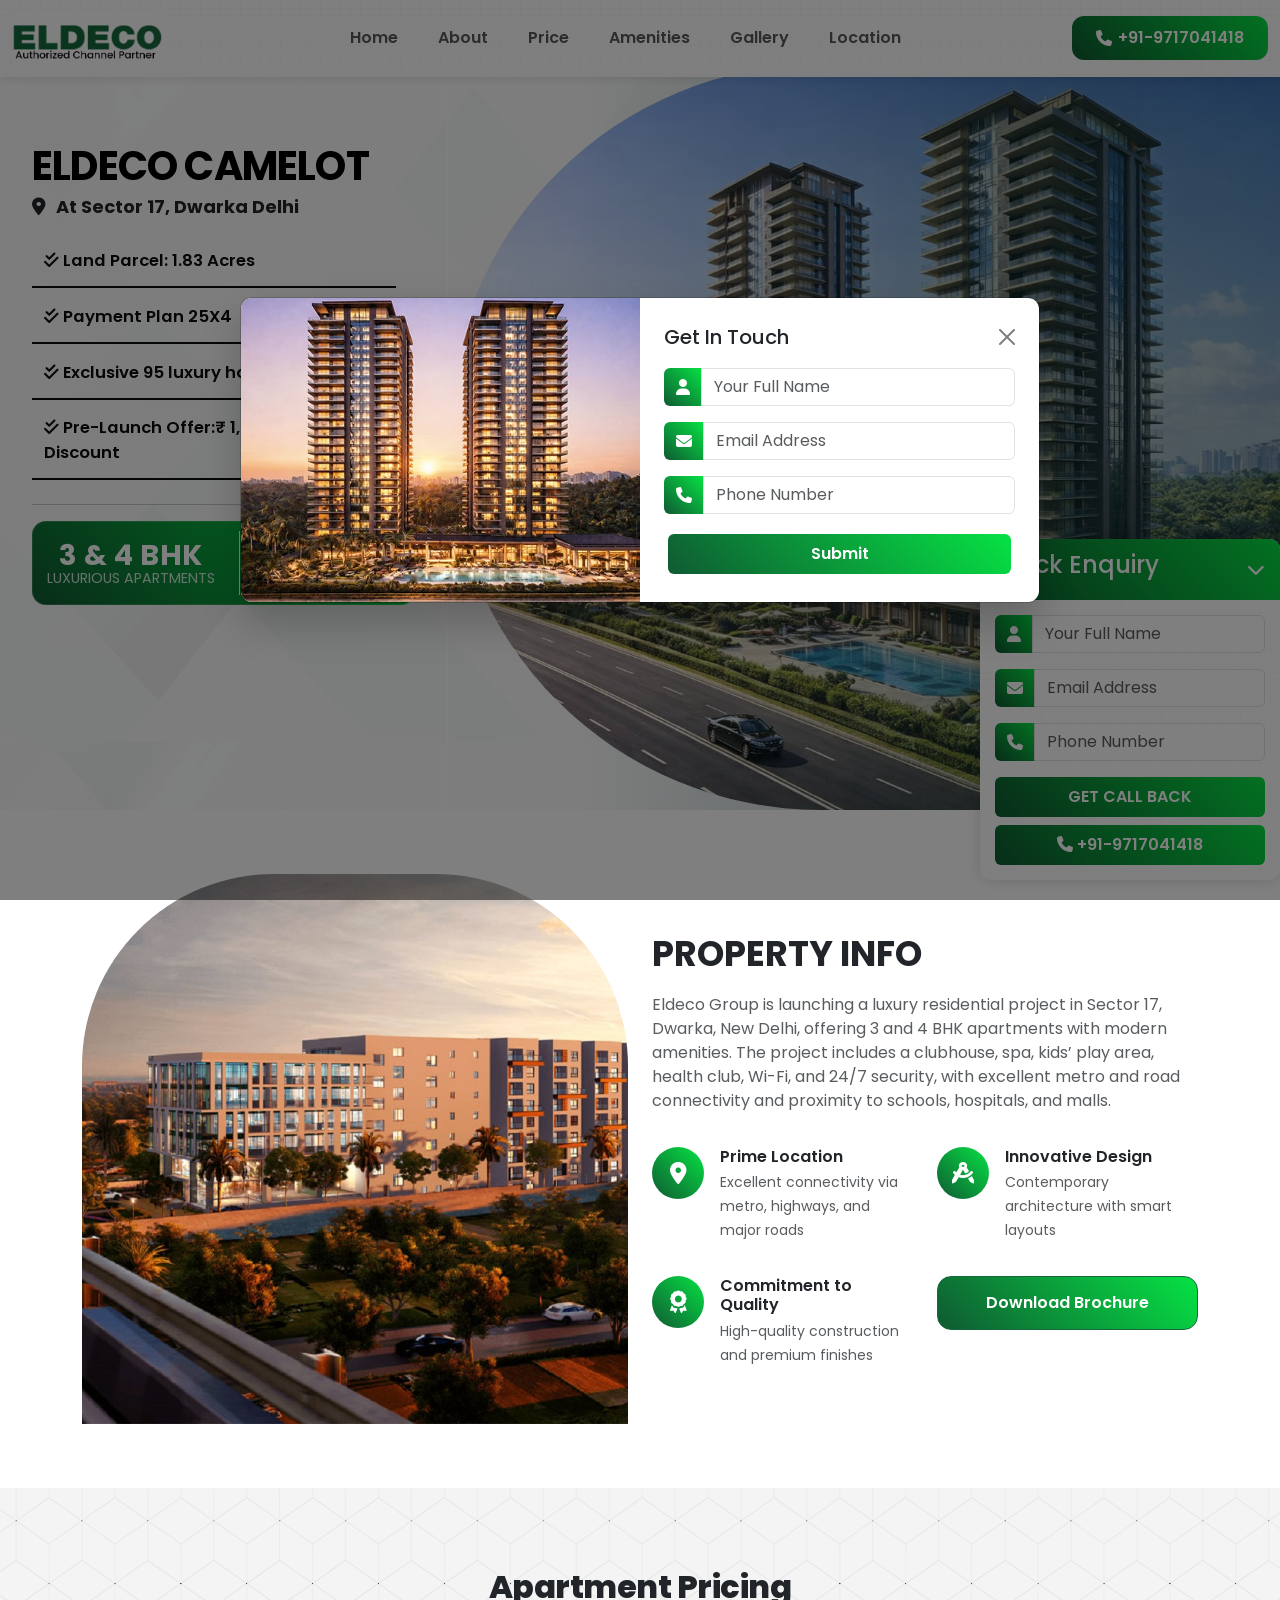
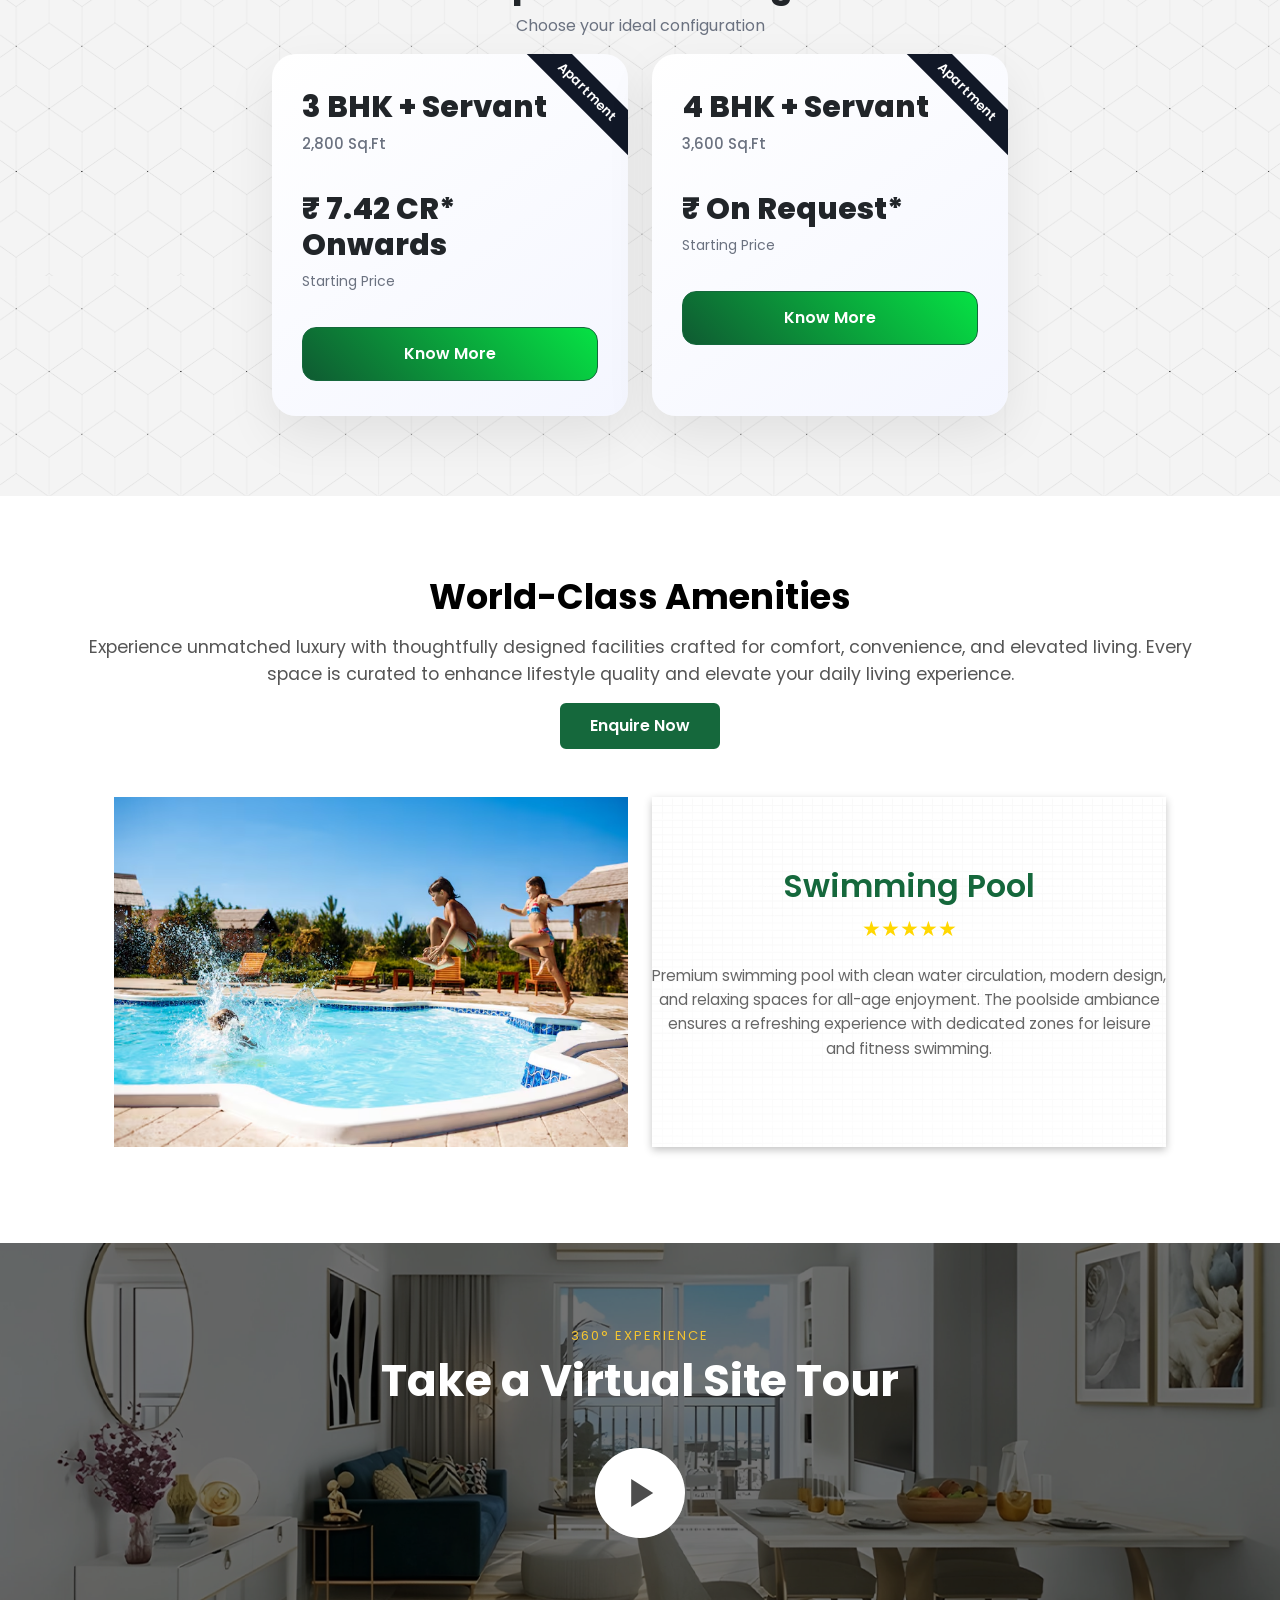
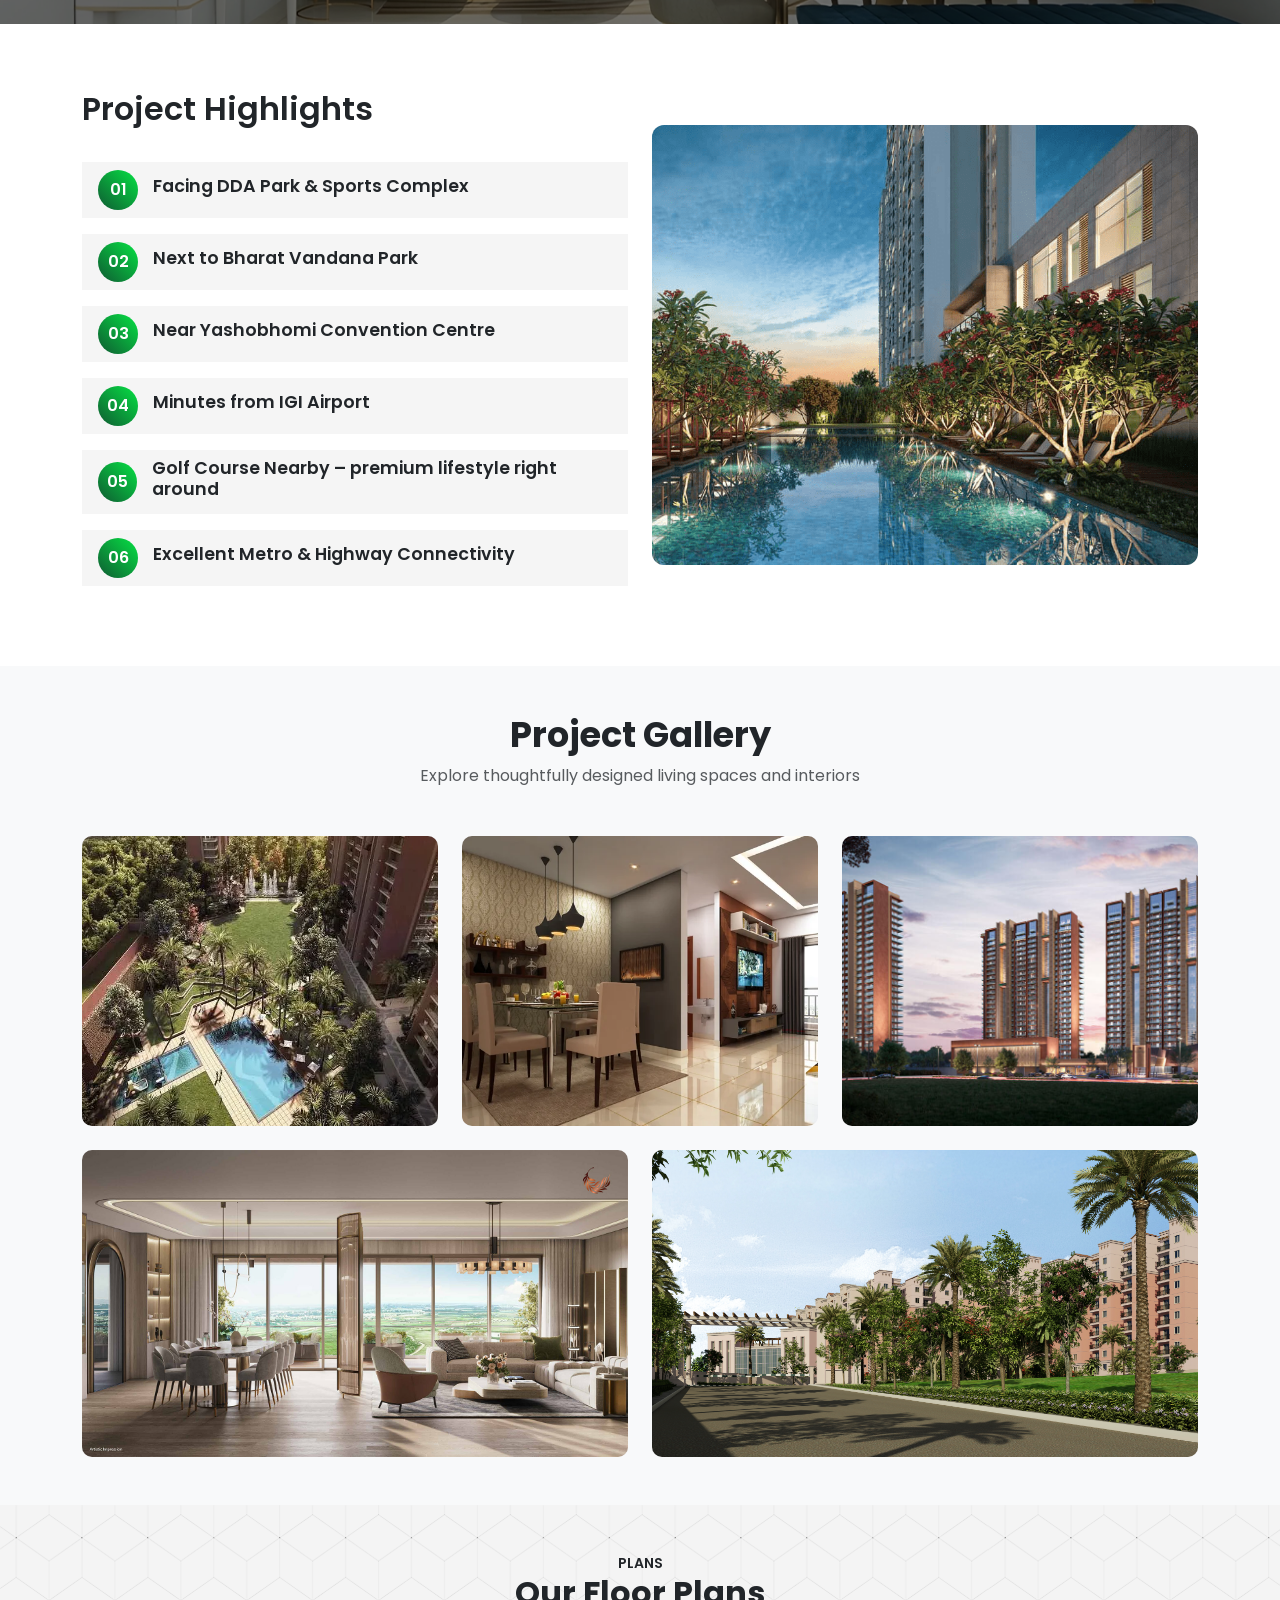
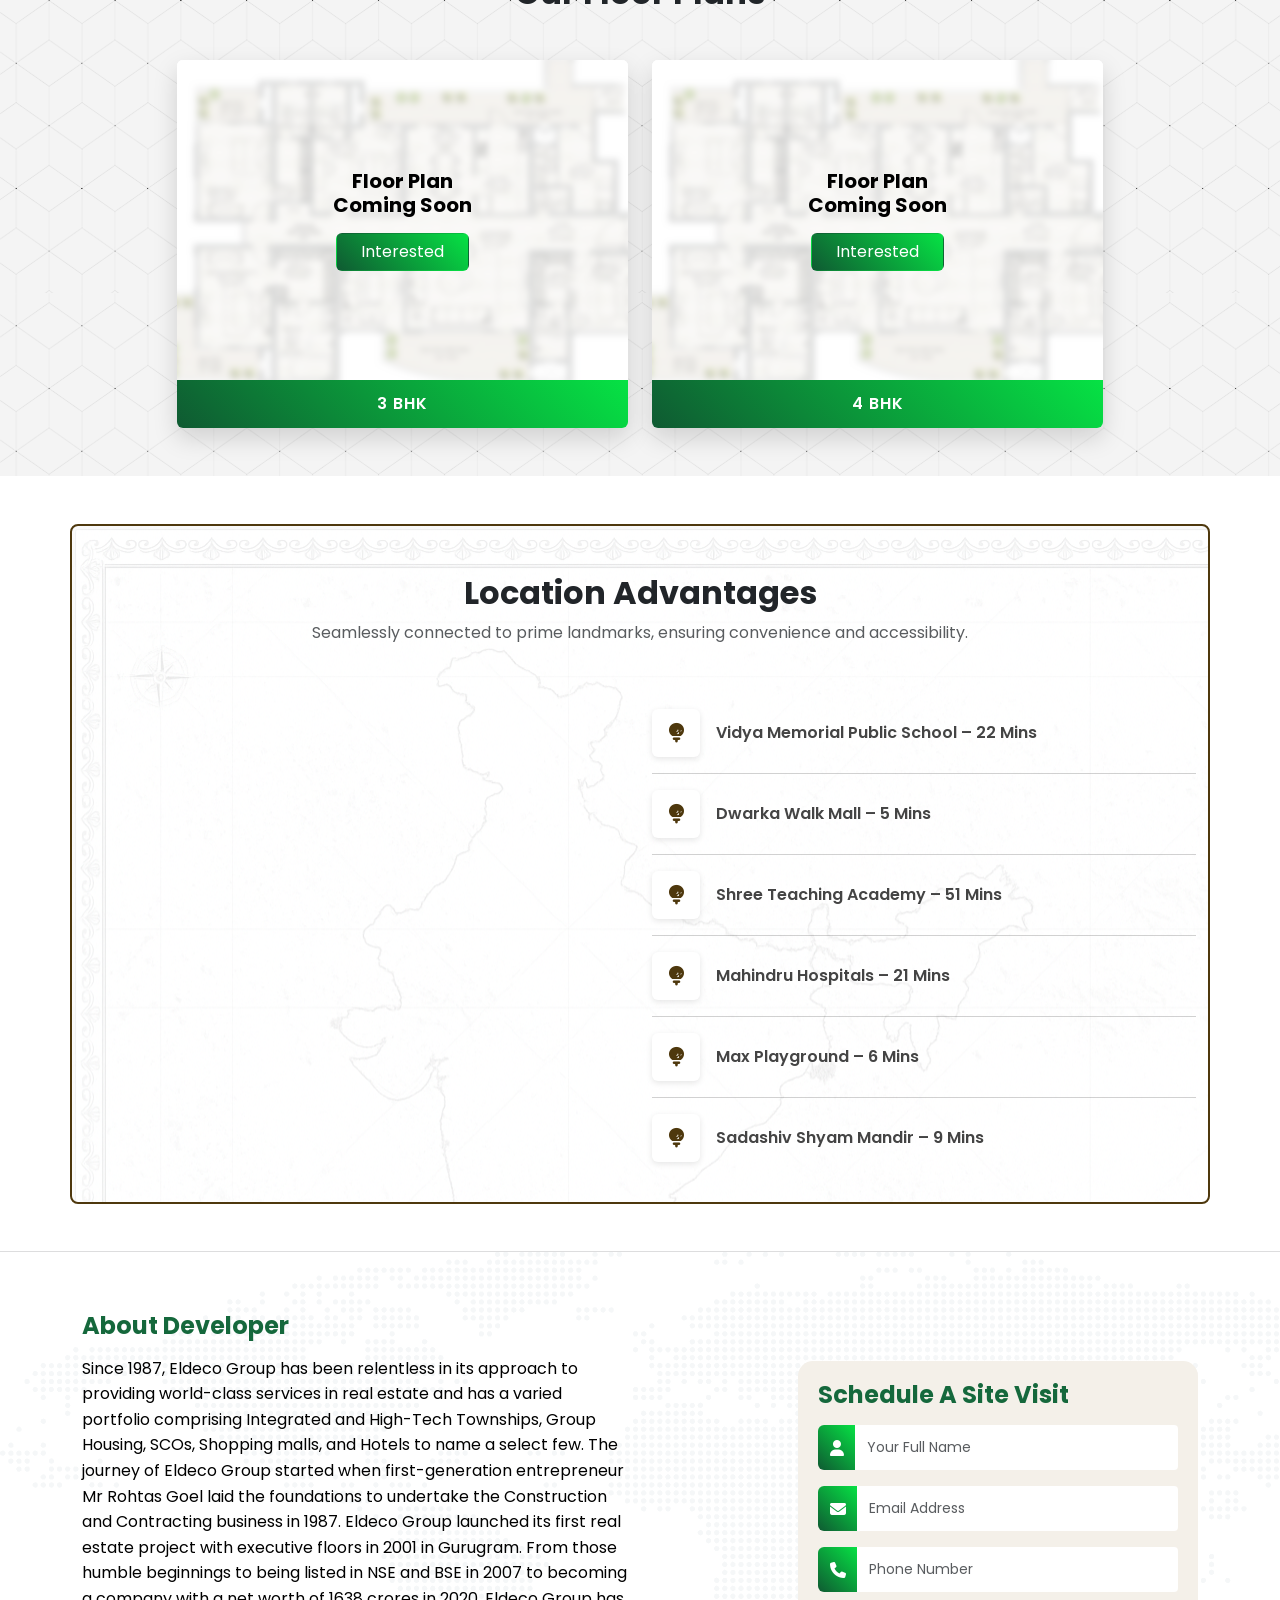
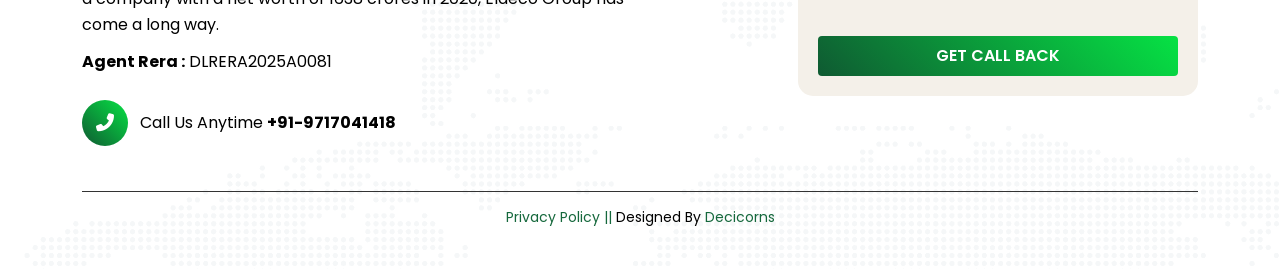
==== index.html @ 57d3dfa9 "updated" ====
<!DOCTYPE html>
<html lang="en">

<head>
  <meta charset="UTF-8" />
  <meta name="viewport" content="width=device-width, initial-scale=1.0" />
  <title>Eldeco Sector 17, Dwarka</title>

  <link rel="shortcut icon" href="img/favicon.png" type="image/favicon">
  <link
    href="https://fonts.googleapis.com/css2?family=Poppins:wght@400;500;600;700&amp;family=Montserrat:wght@300;500;600;700&amp;display=swap"
    rel="stylesheet">
  <link href="css/bootstrap.min.css" rel="stylesheet" />
  <link rel="stylesheet" href="css/style.css">
  <link rel="stylesheet" href="css/font-awesome/all.min.css">
  <link rel="stylesheet" href="css/owl-carousel/owl.carousel.min.css">
  <link rel="stylesheet" href="css/owl-carousel/owl.theme.default.min.css">
   
</head>

<body>

  <!-- ✅ NAVBAR -->
  <nav class="navbar navbar-expand-lg">
    <div class="container-fluid">

      <a class="navbar-brand" href="#"><img src="img/logo1.png" width="150"></a>

      <!-- Desktop Call Button -->


      <button class="navbar-toggler d-lg-none border-0" type="button" data-bs-toggle="offcanvas"
        data-bs-target="#mobileMenu">
        <i class="fa-solid fa-bars fs-1"></i>
      </button>

      <div class="navbar-collapse d-none d-lg-flex">
        <ul class="navbar-nav gap-4 fw-semibold">
          <li><a class="nav-link" href="#banner">Home</a></li>
          <li><a class="nav-link" href="#about">About</a></li>
          <li><a class="nav-link" href="#price">Price</a></li>
          <li><a class="nav-link" href="#amenities">Amenities</a></li>
          <li><a class="nav-link" href="#gallery">Gallery</a></li>
          <li><a class="nav-link" href="#location">Location</a></li>
        </ul>

      </div>

      <a href="tel:+91-9717041418" class="custom-call-btn d-none d-lg-flex"><i class="fa fa-phone"></i>
        +91-9717041418</a>

    </div>
  </nav>

  <!-- ✅ OFFCANVAS -->
  <div class="offcanvas offcanvas-end" id="mobileMenu">
    <div class="offcanvas-header">
      <h5>Menu</h5>
      <button class="btn-close" data-bs-dismiss="offcanvas"></button>
    </div>

    <div class="offcanvas-body">
      <ul class="navbar-nav fw-semibold">
        <li><a class="nav-link" data-bs-dismiss="offcanvas" href="#banner">Home</a></li>
        <li><a class="nav-link" data-bs-dismiss="offcanvas" href="#about">About</a></li>
        <li><a class="nav-link" data-bs-dismiss="offcanvas" href="#price">Price</a></li>
        <li><a class="nav-link" data-bs-dismiss="offcanvas" href="#amenities">Amenities</a></li>
        <li><a class="nav-link" data-bs-dismiss="offcanvas" href="#gallery">Gallery</a></li>
        <li><a class="nav-link" data-bs-dismiss="offcanvas" href="#location">Location</a></li>
      </ul>
    </div>
  </div>

  <!-- ✅ HERO -->

  <link
    href="https://fonts.googleapis.com/css2?family=Merriweather:wght@300;700&amp;family=Inter:wght@300;600;700&amp;display=swap"
    rel="stylesheet">


  <section class="re-hero-banner" role="banner" aria-label="Max Estate 105 Luxury Banner">
    <div class="re-side-stripe re-left-stripe" aria-hidden="true"></div>
    <div class="re-hero-inner">
      <div class="re-hero-image d-lg-none" role="img" aria-label="Luxury real estate skyscraper">
        <div class="re-right-stripe" aria-hidden="true"></div>
      </div>
      <div class="re-hero-panel">

        <div class="re-top-s">
          <h1 class="re-title">Eldeco Camelot</h1>
          <div class="re-panel-top">
            <div class="re-logo">
              <i class="fa-solid fa-location-dot"></i>
              <span class="re-company"> At Sector 17, Dwarka Delhi</span>
            </div>
            <div class="re-dots"></div>
          </div>

        </div>

        <div class="re-overshade">

          <ul class="re-highlights">
            <li><i class="fa-solid fa-check-double"></i>
              Land Parcel: 1.83 Acres</li>
            <li><i class="fa-solid fa-check-double"></i>
              Payment Plan 25X4</li>

            <li><i class="fa-solid fa-check-double"></i>
              Exclusive 95 luxury homes</li>
            <li><i class="fa-solid fa-check-double"></i>
              ⁠Pre-Launch Offer:₹ 1,500/Sq.Ft Discount</li>

          </ul>
          <hr class="re-divider mt-2 mt-lg-4" />
          <div class="re-b-price">
            <div class="price-banner">
              <div class="banner-left">
                <span class="bhk">3 & 4 BHK</span>
                <span class="sub">Luxurious Apartments</span>
              </div>

              <div class="divider"></div>

              <div class="banner-right">
                <span class="label">Price Starts From</span>
                <span class="price">₹ 7.42 CR</span>
              </div>
            </div>

          </div>
        </div>



      </div>
      <div class="re-hero-image d-none d-lg-block" role="img" aria-label="Luxury real estate skyscraper">
        <div class="re-right-stripe" aria-hidden="true"></div>
      </div>
    </div>
    <div class="re-side-stripe re-right-stripe-outer" aria-hidden="true"></div>
  </section>


  <section id="about">
    <div class="container">
      <div class="row align-items-center">
        <div class="banner-form-section d-block d-lg-none">
          <div class="banner-form">
            <h3 class="text-center">Enquire Now</h3>

            <form class="form1" method="POST">

              <div class="modal-body p-0">

                <!-- Hidden fields from old form -->
                <input type="hidden" id="PROJECT" name="PROJECT" value="Eldeco Sector 17, Dwarka">
                <input type="hidden" id="LOCATION" name="LOCATION" value="Sector 17, Dwarka">
                <input type="hidden" name="CLIENT" value="Polaris">


                <input type="hidden" id="USER_MESSAGE" name="USER_MESSAGE" value="">

                <!-- Name -->
                <div class="input-group mb-3">
                  <span class="input-group-text"><i class="fa fa-user"></i></span>
                  <input type="text" id="FIRSTNAME" name="FIRSTNAME" class="form-control username"
                    placeholder="Your Full Name" pattern="[a-zA-Z ]{4,35}" required="">
                </div>

                <!-- Email -->
                <div class="input-group mb-3">
                  <span class="input-group-text"><i class="fa fa-envelope"></i></span>
                  <input type="email" id="EMAIL" name="EMAIL" class="form-control useremail" placeholder="Email Address"
                    pattern="\w+([\.-]?\w+)@\w+([\.-]?\w+)(\.\w{2,3})+" required="">
                </div>

                <!-- Phone -->
                <div class="input-group mb-3">
                  <span class="input-group-text"><i class="fa fa-phone"></i></span>
                  <input type="tel" id="PHONE" name="PHONE" class="form-control userphone" placeholder="Phone Number"
                    pattern="[\+]?[(]?[0-9]{3}[)]?[-\s\.]?[0-9]{3}[-\s\.]?[0-9]{4,6}" required="">
                </div>

              </div>

              <div class="modal-footer border-0 p-0 mt-3">
                <button type="submit" class="custom-submit-btn form1-submit-btn w-100 py-2">
                  GET CALL BACK
                </button>
              </div>

            </form>

          </div>
        </div>

        <div class="col-lg-6">
          <div class="about-img">
            <img src="img/eldeco-about.jpg" alt="Living Space" class="img-fluid w-100 " style="display: inline-block;">
          </div>
        </div>
        <div class="col-lg-6 mb-4 mb-lg-0">
          <h2 class="fw-bold mb-3">
            PROPERTY INFO
          </h2>

          <p class="text-muted mb-4">
            Eldeco Group is launching a luxury residential project in Sector 17, Dwarka, New Delhi, offering 3
            and 4 BHK apartments with modern amenities. The project includes a clubhouse, spa, kids’ play area,
            health club, Wi-Fi, and 24/7 security, with excellent metro and road connectivity and proximity to
            schools, hospitals, and malls. </p>

          <div class="row g-4">

            <div class="col-sm-6">
              <div class="d-flex align-items-start feature-box">
                <div class="icon-box">
                  <i class="fa-solid fa-location-dot"></i>
                </div>
                <div class="ms-3">
                  <h6 class="mb-1 fw-semibold">Prime Location</h6>
                  <small class="text-muted">Excellent connectivity via metro, highways, and major
                    roads</small>
                </div>
              </div>
            </div>

            <div class="col-sm-6">
              <div class="d-flex align-items-start feature-box">
                <div class="icon-box">
                  <i class="fa-solid fa-compass-drafting"></i>
                </div>
                <div class="ms-3">
                  <h6 class="mb-1 fw-semibold">Innovative Design</h6>
                  <small class="text-muted">Contemporary architecture with smart layouts</small>
                </div>
              </div>
            </div>

            <div class="col-sm-6">
              <div class="d-flex align-items-start feature-box">
                <div class="icon-box">
                  <i class="fa-solid fa-award"></i>
                </div>
                <div class="ms-3">
                  <h6 class="mb-1 fw-semibold">Commitment to Quality</h6>
                  <small class="text-muted">High-quality construction and premium finishes</small>
                </div>
              </div>
            </div>

            <div class="col-sm-6">
              <div class="d-flex align-items-start feature-box">
                <div class="card-bottom w-100">
                  <a href="javascript:void(0)" class="btn know-more-btn" data-bs-toggle="modal"
                    data-bs-target="#contactModal">Download Brochure </a>
                </div>
              </div>
            </div>
          </div>
        </div>
      </div>
    </div>
  </section>

  <section class="apartment-pricing-section" id="price">
    <div class="container">
      <div class="section-head text-center">
        <h2>Apartment Pricing</h2>
        <p>Choose your ideal configuration</p>
      </div>

      <div class="row d-flex justify-content-center g-4">

        <div class="col-lg-4 col-md-6">
          <div class="bhk-card">
            <div class="card-badge">Apartment</div>

            <div class="card-top">
              <h3>⁠3 BHK + Servant</h3>
              <span class="divider"></span>
              <p class="size">2,800 Sq.Ft</p>
            </div>

            <div class="card-middle">
              <h4>₹ 7.42 CR* Onwards</h4>
              <p>Starting Price</p>
            </div>

            <div class="card-bottom">
              <a href="javascript:void(0)" class="btn know-more-btn" data-bs-toggle="modal"
                data-bs-target="#contactModal">Know More</a>
            </div>
          </div>
        </div>

        <div class="col-lg-4 col-md-6">
          <div class="bhk-card">
            <div class="card-badge">Apartment</div>

            <div class="card-top">
              <h3>⁠4 BHK + Servant </h3>
              <span class="divider"></span>
              <p class="size">3,600 Sq.Ft</p>
            </div>

            <div class="card-middle">
              <h4>₹ On Request*</h4>
              <p>Starting Price</p>
            </div>

            <div class="card-bottom">
              <a href="javascript:void(0)" class="btn know-more-btn" data-bs-toggle="modal"
                data-bs-target="#contactModal">Know More</a>
            </div>
          </div>
        </div>
      </div>
    </div>
  </section>

  <section id="amenities">
    <div class="container">

      <div class="my-3 text-center">
        <h2 class="amenities-title">World-Class Amenities</h2>
        <p class="amenities-text">
          Experience unmatched luxury with thoughtfully designed facilities crafted for comfort,
          convenience, and elevated living. Every space is curated to enhance lifestyle quality and elevate
          your daily living experience.
        </p>
        <div class="project-btn mb-lg-3 my-lg-0 my-4">
          <a href="javascript:void(0)" data-bs-toggle="modal" data-bs-target="#contactModal">
            Enquire Now
          </a>
        </div>
      </div>

      <div class="amenities-slider">
        <div class="owl-carousel amenities-carousel">


          <div class="amenity-card">
            <div class="row align-items-center">

              <div class="col-lg-6">
                <div class="amenity-img">
                  <img src="img/pool.jpg" alt="Swimming Pool">
                </div>
              </div>

              <div class="col-lg-6">
                <div class="amenities-des">
                  <h4>Swimming Pool</h4>
                  <div class="rating" aria-hidden="true">★★★★★</div>
                  <p class="amenity-desc">
                    Premium swimming pool with clean water circulation, modern design, and relaxing
                    spaces for all-age enjoyment. The poolside ambiance ensures a refreshing
                    experience with dedicated zones for leisure and fitness swimming.
                  </p>
                </div>
              </div>

            </div>
          </div>


          <div class="amenity-card">
            <div class="row align-items-center">

              <div class="col-lg-6">
                <div class="amenity-img">
                  <img src="img/gym.jpg" alt="Fitness Center">
                </div>
              </div>

              <div class="col-lg-6">
                <div class="amenities-des">
                  <h4>Fitness Center</h4>
                  <div class="rating" aria-hidden="true">★★★★★</div>
                  <p class="amenity-desc">
                    Fully equipped fitness center offering advanced machines, spacious workout
                    areas,
                    and a healthy training environment. Tailored zones for cardio, strength
                    building, and functional workouts ensure a balanced fitness routine.
                  </p>
                </div>

              </div>

            </div>
          </div>


          <div class="amenity-card">
            <div class="row align-items-center">

              <div class="col-lg-6">
                <div class="amenity-img">
                  <img src="img/clubhouse.jpg" alt="CCTV Surveillance">
                </div>
              </div>

              <div class="col-lg-6">
                <div class="amenities-des">
                  <h4>Clubhouse</h4>
                  <div class="rating" aria-hidden="true">★★★★★</div>
                  <p class="amenity-desc">
                    A premium clubhouse designed for leisure and recreation, featuring dedicated spaces for social
                    gatherings,
                    indoor activities, and community events. Residents can enjoy a comfortable environment with
                    well-planned
                    facilities for relaxation, fitness, and entertainment.
                  </p>
                </div>
              </div>


            </div>
          </div>


          <div class="amenity-card">
            <div class="row align-items-center">

              <div class="col-lg-6">
                <div class="amenity-img">
                  <img src="img/parking.jpg" alt="Parking">
                </div>
              </div>

              <div class="col-lg-6">
                <div class="amenities-des">
                  <h4>Parking</h4>
                  <div class="rating" aria-hidden="true">★★★★★</div>
                  <p class="amenity-desc">
                    Organized parking facility with smooth movement, secure access, and ample space
                    for
                    residents and guests. The layout ensures easy navigation with designated spots
                    for two-wheelers and four-wheelers.
                  </p>
                </div>

              </div>

            </div>
          </div>

        </div>
      </div>

    </div>
  </section>



  <section class="virtual-tour-section">
    <div class="vt-overlay">
      <div class="container">
        <div class="row justify-content-center">
          <div class="col-lg-8 text-center">
            <span class="vt-subtitle">360° EXPERIENCE</span>
            <h2 class="vt-title">Take a Virtual Site Tour</h2>

            <button class="play-btn" data-bs-toggle="modal" data-bs-target="#contactModal">
              <span></span>
            </button>
          </div>
        </div>
      </div>
    </div>
  </section>


  <section class="highlight-section">
    <div class="container">
      <div class="row align-items-center">

        <!-- Left Content -->
        <div class="col-lg-6 mb-4 mb-lg-0 order-2 order-lg-1">
          <div class="highlight-content">

            <h2>Project Highlights</h2>

            <div class="highlight-step">
              <div class="highlight-number">01</div>
              <div class="highlight-text">
                <h4>Facing DDA Park & Sports Complex</h4>
              </div>
            </div>

            <div class="highlight-step">
              <div class="highlight-number">02</div>
              <div class="highlight-text">
                <h4>Next to Bharat Vandana Park</h4>
              </div>
            </div>

            <div class="highlight-step">
              <div class="highlight-number">03</div>
              <div class="highlight-text">
                <h4>Near Yashobhomi Convention Centre</h4>
              </div>
            </div>

            <div class="highlight-step">
              <div class="highlight-number">04</div>
              <div class="highlight-text">
                <h4>Minutes from IGI Airport</h4>
              </div>
            </div>

            <div class="highlight-step">
              <div class="highlight-number">05</div>
              <div class="highlight-text">
                <h4>Golf Course Nearby – premium lifestyle right around </h4>
              </div>
            </div>

            <div class="highlight-step">
              <div class="highlight-number">06</div>
              <div class="highlight-text">
                <h4>Excellent Metro & Highway Connectivity</h4>
              </div>
            </div>


          </div>
        </div>

        <!-- Right Image -->
        <div class="col-lg-6 order-1 order-lg-2">
          <div class="highlight-img">
            <img src="img/highlight_invest1.png" alt="Interior">
          </div>
        </div>

      </div>
    </div>
  </section>

  <section id="gallery" class="py-5 bg-light">
    <div class="container">

      <!-- Section Heading -->
      <div class="text-center mb-5">
        <h2 class="fw-bold">Project Gallery</h2>
        <p class="text-muted mt-2">
          Explore thoughtfully designed living spaces and interiors
        </p>
      </div>

      <!-- Gallery Grid -->
      <div class="row g-4">

        <!-- Image 1 -->
        <div class="col-lg-4 col-md-6">
          <div class="gallery-card">
            <img src="img/gallery-1.webp" alt="Gallery Image">
            <div class="gallery-overlay">
              <span>Eldeco sec-17 Dwarka</span>
            </div>
          </div>
        </div>

        <!-- Image 2 -->
        <div class="col-lg-4 col-md-6">
          <div class="gallery-card">
            <img src="img/gallery1.webp" alt="Gallery Image">
            <div class="gallery-overlay">
              <span>Eldeco sec-17 Dwarka</span>
            </div>
          </div>
        </div>

        <!-- Image 3 -->
        <div class="col-lg-4 col-md-6">
          <div class="gallery-card">
            <img src="img/gallery-4.jpg" alt="Gallery Image">
            <div class="gallery-overlay">
              <span>Eldeco sec-17 Dwarka</span>
            </div>
          </div>
        </div>

        <!-- Image 4 -->
        <div class="col-lg-6 col-md-6 d-none d-md-block">
          <div class="gallery-card">
            <img src="img/banner-new.jpg" alt="Gallery Image">
            <div class="gallery-overlay">
              <span>Eldeco sec-17 Dwarka</span>
            </div>
          </div>
        </div>

        <!-- Image 5 -->
        <div class="col-lg-6 col-md-12 d-none d-md-block">
          <div class="gallery-card">
            <img src="img/gallery-5.png" alt="Gallery Image">
            <div class="gallery-overlay">
              <span>Eldeco sec-17 Dwarka</span>
            </div>
          </div>
        </div>

      </div>
      <div class="project-btn d-flex justify-content-center mb-lg-3 my-lg-0 my-4 d-md-none">
        <a href="javascript:void(0)" data-bs-toggle="modal" data-bs-target="#contactModal">
          View All
        </a>
      </div>
    </div>
  </section>

  <section id="floor-plans" class="py-5 floor-plan-section">
    <div class="container">

      <!-- Heading -->
      <div class="text-center mb-5">
        <span class="text-uppercase small fw-semibold d-block">Plans</span>
        <h2 class="fw-bold">Our Floor Plans</h2>
      </div>

      <!-- Plans -->
      <div class="row g-4 justify-content-center">

        <!-- 3 BHK -->
        <div class="col-lg-5 col-md-6">
          <div class="floor-card">
            <div class="floor-img">
              <img src="img/floor-plan.jpg" alt="3 BHK Floor Plan">
              <div class="overlay-content">
                <h5 class="mb-3">Floor Plan<br>Coming Soon</h5>
                <button class="btn  px-4 text-white" data-bs-toggle="modal" data-bs-target="#contactModal"
                  style="background: linear-gradient(45deg, #0f5a32, #06e244);">Interested</button>
              </div>
            </div>
            <div class="floor-footer">3 BHK</div>
          </div>
        </div>

        <!-- 4 BHK -->
        <div class="col-lg-5 col-md-6">
          <div class="floor-card">
            <div class="floor-img">
              <img src="img/floor-plan.jpg" alt="4 BHK Floor Plan">
              <div class="overlay-content">
                <h5 class="mb-3">Floor Plan<br>Coming Soon</h5>
                <button class="btn  px-4 text-white" data-bs-toggle="modal" data-bs-target="#contactModal"
                  style="background: linear-gradient(45deg, #0f5a32, #06e244);">Interested</button>
              </div>
            </div>
            <div class="floor-footer">4 BHK</div>
          </div>
        </div>

      </div>
    </div>
  </section>



  <section id="location" class="py-5">
    <div class="container py-4 rounded-3 ">

      <div class="location-hed my-4 text-center">
        <h2 class="text-dark fw-bold" data-aos="fade-up">Location Advantages</h2>
        <p class="text-muted" data-aos="fade-up">Seamlessly connected to prime landmarks, ensuring convenience
          and
          accessibility.</p>
      </div>

      <div class="row align-items-center mt-5">

        <div class="col-md-6" style="background-image: url('image/ma.html');">
          <div class="map-image" data-aos="fade-right">
            <iframe
              src="https://www.google.com/maps/embed?pb=!1m18!1m12!1m3!1d7006.511266750953!2d77.02303136878241!3d28.59210695234169!2m3!1f0!2f0!3f0!3m2!1i1024!2i768!4f13.1!3m3!1m2!1s0x390d1ab75625f03d%3A0xb08470618ba72e09!2sSector%2017%20Dwarka%2C%20Kakrola%2C%20Delhi%2C%20110078!5e0!3m2!1sen!2sin!4v1766989688999!5m2!1sen!2sin"
              width="100%" height="450" style="border:0;" allowfullscreen="" loading="lazy"
              referrerpolicy="no-referrer-when-downgrade"></iframe>
          </div>
        </div>


        <div class="col-md-6">
          <div class="location-advantage">

            <div class="py-3 border-bottom">
              <div class="d-flex gap-3 align-items-center" data-aos="fade-up">
                <div class="location-icon rounded">
                  <i class="fas fa-golf-ball fs-5"></i>
                </div>
                <div>
                  <p class="m-0 fw-semibold">Vidya Memorial Public School – 22 Mins</p>
                </div>
              </div>
            </div>

            <div class="py-3 border-bottom">
              <div class="d-flex gap-3 align-items-center" data-aos="fade-up">
                <div class="location-icon rounded">
                  <i class="fas fa-golf-ball fs-5"></i>
                </div>
                <div>
                  <p class="m-0 fw-semibold">Dwarka Walk Mall – 5 Mins</p>
                </div>
              </div>
            </div>

            <div class="py-3 border-bottom">
              <div class="d-flex gap-3 align-items-center" data-aos="fade-up">
                <div class="location-icon rounded">
                  <i class="fas fa-golf-ball fs-5"></i>
                </div>
                <div>
                  <p class="m-0 fw-semibold">Shree Teaching Academy – 51 Mins</p>
                </div>
              </div>
            </div>

            <div class="py-3 border-bottom">
              <div class="d-flex gap-3 align-items-center" data-aos="fade-up">
                <div class="location-icon rounded">
                  <i class="fas fa-golf-ball fs-5"></i>
                </div>
                <div>
                  <p class="m-0 fw-semibold">Mahindru Hospitals – 21 Mins</p>
                </div>
              </div>
            </div>

            <div class="py-3 border-bottom">
              <div class="d-flex gap-3 align-items-center" data-aos="fade-up">
                <div class="location-icon rounded">
                  <i class="fas fa-golf-ball fs-5"></i>
                </div>
                <div>
                  <p class="m-0 fw-semibold">Max Playground – 6 Mins</p>
                </div>
              </div>
            </div>

            <div class="py-3">
              <div class="d-flex gap-3 align-items-center" data-aos="fade-up">
                <div class="location-icon rounded">
                  <i class="fas fa-golf-ball fs-5"></i>
                </div>
                <div>
                  <p class="m-0 fw-semibold">Sadashiv Shyam Mandir – 9 Mins</p>
                </div>
              </div>
            </div>

          </div>
        </div>


      </div>
    </div>
  </section>

  <footer class="main-footer">
    <div class="container">
      <div class="footer-top">
        <div class="row">
          <div class="col-lg-6">
            <div class="footer-about">
              <h3>About Developer</h3>
              <p>Since 1987, Eldeco Group has been relentless in its approach to providing world-class services in real
                estate and has a varied portfolio comprising Integrated and High-Tech Townships, Group Housing, SCOs,
                Shopping malls, and Hotels to name a select few. The journey of Eldeco Group started when
                first-generation entrepreneur Mr Rohtas Goel laid the foundations to undertake the Construction and
                Contracting business in 1987. Eldeco Group launched its first real estate project with executive floors
                in 2001 in Gurugram. From those humble beginnings to being listed in NSE and BSE in 2007 to becoming a
                company with a net worth of 1638 crores in 2020, Eldeco Group has come a long way.</p>


              <p class="rera"><strong>Agent Rera :</strong> DLRERA2025A0081 </p>

              <div class="call-box">
                <i class="fas fa-phone-alt"></i>
                <div>
                  <span>Call Us Anytime</span>
                  <strong>+91-9717041418</strong>
                </div>
              </div>
            </div>
          </div>
          <div class="col-lg-6 d-flex justify-content-end align-items-center">
            <div class="footer-form">
              <h3>Schedule A Site Visit</h3>
              <form class="form1" method="POST">

                <div class="modal-body p-0">

                  <!-- Hidden fields from old form -->
                  <input type="hidden" id="PROJECT" name="PROJECT" value="Eldeco Sector 17, Dwarka">
                  <input type="hidden" id="LOCATION" name="LOCATION" value="Sector 17, Dwarka">
                  <input autocomplete="off" id="CLIENT" name="CLIENT" type="hidden" value="Polaris">

                  <!-- Name -->
                  <div class="input-group mb-3">
                    <span class="input-group-text"><i class="fa fa-user"></i></span>
                    <input type="text" id="FIRSTNAME" name="FIRSTNAME" class="form-control username"
                      placeholder="Your Full Name" pattern="[a-zA-Z ]{4,35}" required>
                  </div>

                  <!-- Email -->
                  <div class="input-group mb-3">
                    <span class="input-group-text"><i class="fa fa-envelope"></i></span>
                    <input type="email" id="EMAIL" name="EMAIL" class="form-control useremail"
                      placeholder="Email Address" pattern="\w+([\.-]?\w+)@\w+([\.-]?\w+)(\.\w{2,3})+" required>
                  </div>

                  <!-- Phone -->
                  <div class="input-group mb-3">
                    <span class="input-group-text"><i class="fa fa-phone"></i></span>
                    <input type="tel" id="PHONE" name="PHONE" class="form-control userphone" placeholder="Phone Number"
                      pattern="[\+]?[(]?[0-9]{3}[)]?[-\s\.]?[0-9]{3}[-\s\.]?[0-9]{4,6}" required>
                  </div>

                </div>

                <div class="modal-footer border-0 p-0 mt-3">
                  <button type="submit" class="custom-submit-btn form1-submit-btn w-100 py-2">
                    GET CALL BACK
                  </button>
                </div>

              </form>
            </div>
          </div>
        </div>



      </div>

      <div class="footer-bottom">
        <p> <a href="disclaimer.html">Privacy Policy ||</a> Designed By <a href="#">Decicorns</a></p>
      </div>
    </div>
  </footer>



  <div class="enquiry-box">
    <div class="enquiry-header">
      <h4>Quick Enquiry</h4>
      <i class="fa toggle-form fa-chevron-down"></i>
    </div>

    <div class="enquiry-body">
      <form class="form1" method="POST">

        <div class="modal-body p-0">

          <!-- Hidden fields from old form -->
          <input type="hidden" id="PROJECT" name="PROJECT" value="Eldeco Sector 17, Dwarka">
          <input type="hidden" id="LOCATION" name="LOCATION" value="Sector 17, Dwarka">
          <input type="hidden" name="CLIENT" value="Polaris">


          <input type="hidden" id="USER_MESSAGE" name="USER_MESSAGE" value="">

          <!-- Name -->
          <div class="input-group mb-3">
            <span class="input-group-text"><i class="fa fa-user"></i></span>
            <input type="text" id="FIRSTNAME" name="FIRSTNAME" class="form-control username"
              placeholder="Your Full Name" pattern="[a-zA-Z ]{4,35}" required="">
          </div>

          <!-- Email -->
          <div class="input-group mb-3">
            <span class="input-group-text"><i class="fa fa-envelope"></i></span>
            <input type="email" id="EMAIL" name="EMAIL" class="form-control useremail" placeholder="Email Address"
              pattern="\w+([\.-]?\w+)@\w+([\.-]?\w+)(\.\w{2,3})+" required="">
          </div>

          <!-- Phone -->
          <div class="input-group mb-3">
            <span class="input-group-text"><i class="fa fa-phone"></i></span>
            <input type="tel" id="PHONE" name="PHONE" class="form-control userphone" placeholder="Phone Number"
              pattern="[\+]?[(]?[0-9]{3}[)]?[-\s\.]?[0-9]{3}[-\s\.]?[0-9]{4,6}" required="">
          </div>

        </div>

        <div class="modal-footer border-0 p-0 mt-3">
          <button type="submit" class="custom-submit-btn form1-submit-btn w-100 py-2">
            GET CALL BACK
          </button>
          <div class="mt-2 form-call">
            <a href="tel:+91-9717041418" class="text-decoration-none text-white"><i class="fa fa-phone"></i>
              +91-9717041418</a>
          </div>
        </div>

      </form>
    </div>
  </div>

  <style>
    .enquiry-box {
      position: fixed;
      bottom: 20px;
      right: 0px;
      width: 300px;
      background: #ffffff;
      border-radius: 10px;
      box-shadow: 0 0 15px rgba(0, 0, 0, 0.15);
      transition: transform .4s ease;
      overflow: hidden;
      z-index: 999;
      background-image: url("img/line-bg.webp");
    }

    .enquiry-box.collapsed {
      transform: translateY(calc(100% - 45px));
    }

    .enquiry-header {
      background: linear-gradient(45deg, #0f5a32, #06e244);
      color: #fff;
      padding: 12px 15px;
      display: flex;
      justify-content: space-between;
      align-items: center;
      cursor: pointer;
    }

    .enquiry-header i {
      font-size: 18px;
    }

    .enquiry-body {
      padding: 15px;
    }

    .input-field {
      position: relative;
      margin-bottom: 12px;
    }

    .input-field i {
      position: absolute;
      left: 12px;
      top: 17px;
      color: #000;
    }

    .input-field input {
      width: 100%;
      padding: 12px 12px 12px 36px;
      border: 1px solid #ccc;
      border-radius: 6px;
      outline: none;
    }

    .submit-btn {
      width: 100%;
      padding: 12px;
      background: #c28563;
      border: none;
      border-radius: 6px;
      color: #fff;
      cursor: pointer;
    }

    .call-btn {
      margin-top: 10px;
      display: block;
      text-align: center;
      padding: 10px;
      background: #EE9A4A;
      color: #fff;
      border-radius: 6px;
      text-decoration: none;
    }
  </style>







  <!-- ✅ BOTTOM BAR -->
  <div class="mobile-bottom-bar">
    <a href="tel:+919874561230" class="bottom-btn">
      <i class="fa-solid fa-phone"></i> Call
    </a>
    <a href="https://api.whatsapp.com/send?phone=+919717041418%20&amp;text=Hello,%20Eldeco%20Sector%2017,%20Dwarka%20Get%20in%20touch%20with%20me%20my%20name%20is"
      target="_blank" class="fixed-Whatsapp bottom-btn"><i class="fa-brands fa-whatsapp"></i> Whatsapp</a>
    <button class="bottom-btn" data-bs-toggle="modal" data-bs-target="#contactModal">
      <i class="fa-solid fa-pen"></i> Contact
    </button>
  </div>

  <!-- ✅ MODAL -->
  <div class="modal fade" id="contactModal">
    <div class="modal-dialog modal-dialog-centered modal-lg">
      <div class="modal-content p-0 overflow-hidden">

        <div class="row g-0">

          <!-- Left Image -->
          <div class="col-lg-6">
            <img src="img/banner-2.webp" alt="image" class="w-100 h-100 object-fit-cover">
          </div>

          <!-- Right Form -->
          <div class="col-lg-6 col-12">
            <div class="p-4">

              <div class="modal-header border-0 p-0 mb-3">
                <h5 class="modal-title text-dark">Get In Touch</h5>
                <button class="btn-close" data-bs-dismiss="modal"></button>
              </div>

              <form class="form1" method="POST">

                <div class="modal-body p-0">

                  <!-- Hidden fields from old form -->
                  <input type="hidden" id="PROJECT" name="PROJECT" value="Eldeco Sector 17, Dwarka">
                  <input type="hidden" id="LOCATION" name="LOCATION" value="Sector 17, Dwarka">
                  <input autocomplete="off" id="CLIENT" name="CLIENT" type="hidden" value="Polaris">


                  <!-- Name -->
                  <div class="input-group mb-3">
                    <span class="input-group-text"><i class="fa fa-user"></i></span>
                    <input type="text" id="FIRSTNAME" name="FIRSTNAME" class="form-control username"
                      placeholder="Your Full Name" pattern="[a-zA-Z ]{4,35}" required>
                  </div>

                  <!-- Email -->
                  <div class="input-group mb-3">
                    <span class="input-group-text"><i class="fa fa-envelope"></i></span>
                    <input type="email" id="EMAIL" name="EMAIL" class="form-control useremail"
                      placeholder="Email Address" pattern="\w+([\.-]?\w+)@\w+([\.-]?\w+)(\.\w{2,3})+" required>
                  </div>

                  <!-- Phone -->
                  <div class="input-group mb-3">
                    <span class="input-group-text"><i class="fa fa-phone"></i></span>
                    <input type="tel" id="PHONE" name="PHONE" class="form-control userphone" placeholder="Phone Number"
                      pattern="[\+]?[(]?[0-9]{3}[)]?[-\s\.]?[0-9]{3}[-\s\.]?[0-9]{4,6}" required>
                  </div>

                </div>

                <div class="modal-footer border-0 p-0 mt-3">
                  <button type="submit" class="custom-submit-btn form1-submit-btn w-100 py-2">
                    Submit
                  </button>
                </div>

              </form>

            </div>
          </div>

        </div>

      </div>
    </div>
  </div>


  <style>
    .modal-content {
      border-radius: 12px;
      box-shadow: 0 20px 40px rgba(0, 0, 0, 0.2);
    }

    .object-fit-cover {
      object-fit: cover;
    }

    .input-group-text {
      background: linear-gradient(45deg, #0f5a32, #06e244);
      color: #fff;
      border: none;
    }

    .form-control:focus {
      border-color: #ff7a00;
      box-shadow: none;
    }

    .custom-submit-btn {
      background: linear-gradient(45deg, #0f5a32, #06e244);
      border: none;
      color: #fff;
      font-weight: 600;
      border-radius: 6px;
      transition: .3s;
    }

    .custom-submit-btn:hover {
      background: linear-gradient(45deg, #0f5a32, #06e244);
    }
  </style>

  <!-- ✅ SCRIPTS -->
  <script src="js/jquery/jquery.min.js"></script>
  <script src="js/owl-carousel/owl.carousel.min.js"></script>
  <script src="js/page.js"></script>
  <script src="js/bootstrap.bundle.min.js"></script>

  <script>
    document.querySelectorAll('.form1-submit-btn').forEach(button => {
      button.addEventListener('click', async function () {
        const form = this.closest('.form1');
        const submitBtn = this;

        const originalText = submitBtn.textContent;
        submitBtn.textContent = "Please wait...";
        submitBtn.disabled = true;

        const name = form.querySelector('[name="FIRSTNAME"]').value.trim();
        const email = form.querySelector('[name="EMAIL"]').value.trim();
        const phone = form.querySelector('[name="PHONE"]').value.trim();
        const project = form.querySelector('[name="PROJECT"]').value.trim();
        const location = form.querySelector('[name="LOCATION"]').value.trim();
        const client = form.querySelector('[name="CLIENT"]').value.trim();

        if (!name || !email || !phone) {
          alert("All fields are required!");
          submitBtn.textContent = originalText;
          submitBtn.disabled = false;
          return;
        }

        const crmPayload = {
          "fields": { "name": name, "phone": phone, "email": email, "project name": project, "location": location },
          actions: [{ type: "SYSTEM_NOTE", text: "Lead Source: Website Form" }]
        };

        const crmApiUrl = "https://api.telecrm.in/enterprise/67e39d67bf15112a90c6eb91/autoupdatelead";
        const bearerToken = "84f9501b-6336-4fc1-bd29-cb1b7ed74b7c1743056806632:b2d87a1c-85bc-4658-8c08-6bed7124c934";

        try {
          const crmRes = await fetch(crmApiUrl, {
            method: "POST",
            headers: {
              "Content-Type": "application/json",
              "Authorization": `Bearer ${bearerToken}`
            },
            body: JSON.stringify(crmPayload)
          });
          if (!crmRes.ok) throw new Error("CRM API failed");

          const emailRes = await fetch("send_mail.html", {
            method: "POST",
            headers: { "Content-Type": "application/json" },
            body: JSON.stringify({ name, email, phone, project, location, client })
          });
          if (!emailRes.ok) throw new Error("Email failed");

          window.location.href = "thanks.html";
        } catch (err) {
          console.error(err);
          alert("Something went wrong. Try again.");
        } finally {
          submitBtn.textContent = originalText;
          submitBtn.disabled = false;
        }
      });
    });

    document.addEventListener("DOMContentLoaded", function () {
      // Handle smooth scroll for all nav links
      document.querySelectorAll('.nav-link[href^="#"]').forEach(link => {
        link.addEventListener('click', function (e) {
          const targetId = this.getAttribute('href');
          const targetSection = document.querySelector(targetId);
          if (!targetSection) return;

          e.preventDefault();

          // If inside offcanvas, close it first
          const offcanvasEl = document.getElementById('mobileMenu');
          const bsOffcanvas = bootstrap.Offcanvas.getInstance(offcanvasEl);
          if (bsOffcanvas) {
            bsOffcanvas.hide();
            // Delay scroll until offcanvas fully hides
            setTimeout(() => {
              targetSection.scrollIntoView({ behavior: 'smooth', block: 'start' });
            }, 300);
          } else {
            targetSection.scrollIntoView({ behavior: 'smooth', block: 'start' });
          }
        });
      });
    });

  </script>




</body>

</html>
---- css/style.css ----
body {
    font-family: "Poppins", sans-serif;
}

.primary-bg {
    background-color: #15683C;
    display: inline-block;
    border-radius: 15px;
    font-size: 17px;
    color: #fff;
    font-weight: 700;
}

/* NAVBAR */
.navbar {
    position: fixed;
    top: 0;
    width: 100%;
    z-index: 1000;
    background: #ffffff;
    background-image: url("../img/line-bg.webp");
    box-shadow: 0 2px 8px rgba(0, 0, 0, 0.1);
}

.navbar-nav .nav-link {
    font-weight: 600;
}

.navbar img {
    /* filter: brightness(0); */
}

.navbar-toggler:focus {
    box-shadow: none;
}



/* ALIGNMENT FIX */
.navbar .container-fluid {
    display: flex;
    align-items: center;
    justify-content: space-between;
}

.navbar-collapse {
    flex-grow: 1;
    display: flex;
    justify-content: center;
}

.owl-theme .owl-nav.disabled+.owl-dots {
    margin-top: 10px;
    position: absolute;
    top: 95%;
    left: 5%;
}

/* CALL BUTTON */
.custom-call-btn {
    padding: 10px 24px;
    background: linear-gradient(45deg, #0f5a32, #06e244);
    color: white;
    border-radius: 12px;
    font-weight: 600;
    text-decoration: none;
    display: inline-flex;
    align-items: center;
    gap: 6px;
}



/* MOBILE BOTTOM BAR (FINAL DESIGN) */
.mobile-bottom-bar {
    position: fixed;
    bottom: 0;
    left: 0;
    right: 0;
    background: #ffffff;
    border-top: 1px solid #ccc;
    display: none;
    z-index: 2000;
}

.mobile-bottom-bar .bottom-btn {
    width: 33.33%;
    padding: 12px 0;
    text-align: center;
    font-size: 14px;
    font-weight: 600;
    color: #ffffff;
    background: #15683C;
    border: none;
    outline: none;
    text-decoration: none;
}

.mobile-bottom-bar .bottom-btn:nth-child(1),
.mobile-bottom-bar .bottom-btn:nth-child(2) {
    border-right: 1px solid #ccc;
}

.mobile-bottom-bar .bottom-btn:active {
    background: #f3f3f3;
}

.form-call {
    background:linear-gradient(45deg, #0f5a32, #06e244);
    border: none;
    color: #fff;
    font-weight: 600;
    border-radius: 6px;
    transition: .3s;
    display: flex;
    width: 100%;
    padding: 8px 12px;
    text-align: center;
    align-items: center;
    justify-content: center;
}



/* ------------------index css --------------------- */


         
/* banner css  */
.re-hero-banner {
    position: relative;
    padding: 4rem 0rem 0rem 0rem;
    background-image: url("../img/white-bg.png");
    width: 100%;
    min-height: 90vh;
    display: flex;
    align-items: stretch;
    overflow: hidden;
}



.re-left-stripe {
    left: 0
}

.re-right-stripe-outer {
    right: 0
}

.re-hero-inner {
    position: relative;
    display: flex;
    width: 100%;
    z-index: 2;
}

.re-hero-panel {
    position: relative;
    /* padding: clamp(28px, 4.5vw, 64px); */
    /* background: #15683C; */
    display: flex;
    flex-direction: column;
    justify-content: center;
    gap: .5rem;
    min-height: 60vh;
    width: 35%;
    border-right: 1px solid #fff;
}

.re-hero-panel ul {
    padding: 0;
}

/* .re-hero-panel::after {
    content: "";
    position: absolute;
    right: -10vw;
    top: 0;
    width: 24vw;
    height: 100%;
    background: linear-gradient(180deg, #00396036, rgba(255, 255, 255, 0));
    transform: skewX(-15deg);
    pointer-events: none;
    mix-blend-mode: multiply;
} */

/* .re-hero-panel::before {
    content: "";
    position: absolute;
    left: -10vw;
    top: 0;
    width: 24vw;
    height: 24vw;
    border-radius: 50%;
    border: 3rem solid #dddddd23;

} */

.re-panel-top {
    display: flex;
    justify-content: space-between;
    align-items: flex-start;
    gap: 1rem;
}

.re-logo {
    display: flex;
    align-items: center;
    gap: .6rem;
    /* font-family: "Merriweather", serif; */
    font-weight: 700;
    font-size: clamp(14px, 1.6vw, 18px);
}

.re-dots {
    width: 48px;
    height: 36px;
    background-image: radial-gradient(circle, rgba(255, 255, 255, 0.18)2px, transparent 2px);
    background-size: 8px 8px;
}

.re-title {
    color: #000000;
    text-transform: uppercase;
    /* font-family: "Merriweather", serif; */
    font-weight: 700;
    line-height: .95;
    font-size: clamp(36px, 9.5vw, 40px);
    letter-spacing: -0.02em;
    /*margin-bottom: 1.5rem;*/
}

.re-subtitle {
    font-size: clamp(14px, 1.9vw, 22px);
    opacity: .9;
    font-weight: 600;
    font-size: 32px;

}

.re-highlights {
    list-style: none;
    display: flex;
    flex-direction: column;
    gap: .3rem;
    font-size: clamp(13px, 1.3vw, 18px);
    opacity: .95;
}

.re-highlights li {
    /* background: #359cb7; */
    border-bottom: 2px solid #000000;
    color: #000000;
    padding: 12px;
    width: 95%;
    font-weight: 600;
}

.re-hero-image {
    position: relative;
    background-image: url("../img/banner-3.jpg");
    background-size: cover;
    background-position: center;
    min-height: 60vh;
    width: 65%;
    border-radius: 30rem 0rem 0rem 30rem;
}

/* [Gradient overlay for clarity] */
.re-hero-image::before {
    content: "";
    position: absolute;
    inset: 0;
    background: linear-gradient(90deg, rgba(19, 76, 79, 0.0)15%, rgba(19, 76, 79, 0.14)40%, rgba(19, 76, 79, 0.34)75%);
}

.re-hero-image .re-right-stripe {
    position: absolute;
    right: 0;
    top: 0;
    bottom: 0;
    width: 0px;
    background: linear-gradient(#f0a354, #e98e36);
}

.re-top-s {
    padding: 6.5vw 2.5vw 0vw 2.5vw;
}

.re-overshade {
    /* background: #1a814a; */
    border-radius: 2rem 2rem 0rem 0rem;
    padding:0rem 2.5vw;
    height: 100%;
}

  .price-banner {
  display: flex;
  align-items: center;
  justify-content: space-between;
  gap: 2px;
  padding: 10px;
  border-radius: 14px;
  background: linear-gradient(45deg, #0f5a32, #06e244);
  box-shadow: inset 0 0 0 1px rgba(255, 255, 255, 0.15);
  color: #fff;
  width: 100%;
  max-width: 720px;
}
.divider{
    width: 1px;
    height: 4rem;
    background-color: #fff;
}
.banner-left,
.banner-right {
  display: flex;
  flex-direction: column;
  line-height: 1.1;
  text-align: center;
  padding: 5px;
}

.bhk {
  font-size: clamp(1.2rem, 2.5vw, 1.8rem);
  font-weight: 700;
  letter-spacing: 0.5px;
}

.sub {
  font-size: clamp(0.75rem, 2vw, 0.9rem);
  opacity: 0.8;
  text-transform: uppercase;
}


.label {
  font-size: clamp(0.7rem, 2vw, 0.85rem);
  opacity: 0.85;
  text-transform: uppercase;
}

.price {
  font-size: clamp(1.3rem, 3vw, 1.9rem);
  font-weight: 800;
}

/* Small screens */
@media (max-width: 480px) {
  .price-banner {
    padding: 14px 18px;
    gap: 1rem;
  }
}





    #about {
      padding: 4rem 0rem;

    }

    #about h2 {
      font-size: 2.2rem;
      line-height: 1.3;

    }

    .feature-box {
      padding-top: 10px;
    }

    .icon-box {
      width: 52px;
      height: 52px;
      border-radius: 50%;
      background: linear-gradient(45deg, #0f5a32, #06e244);
      display: flex;
      align-items: center;
      justify-content: center;
      font-size: 22px;
      color: #fff;
      flex-shrink: 0;
    }

    .about-img img {
      border-radius: 4px;
      height: 550px;
      object-fit: cover;
      border-radius: 12rem 12rem 0rem 0rem;
    }


 
    .apartment-pricing-section {
      padding: 80px 0;
      background-image: url("../img/about-bg.png");
    }

    .section-head h2 {
      font-weight: 800;
      letter-spacing: -0.5px;
    }

    .section-head p {
      color: #6b7280;
      margin-top: 6px;
    }

    /* CARD */
    .bhk-card {
      position: relative;
      height: 100%;
      padding: 35px 30px;
      border-radius: 24px;
      background: linear-gradient(145deg, #ffffff, #f4f6ff);
      box-shadow: 0 20px 50px rgba(0, 0, 0, 0.08);
      overflow: hidden;
      transition: all 0.4s ease;
    }


    .bhk-card:hover {
      box-shadow: 0 35px 80px rgba(0, 0, 0, 0.15);
    }

    .bhk-card:hover::before {
      opacity: 1;
    }



  
    .card-badge {
      position: absolute;
      top: 22px;
      right: -38px;
      background: #111827;
      color: #fff;
      padding: 6px 40px;
      font-size: 13px;
      font-weight: 600;
      transform: rotate(45deg);
    }

    /* TOP */
    .card-top h3 {
      font-size: 30px;
      font-weight: 800;
    }

 

    .size {
      font-size: 15px;
      font-weight: 500;
      color: #6b7280;
    }

    /* MIDDLE */
    .card-middle {
      margin: 35px 0;
    }

    .card-middle h4 {
      font-size: 30px;
      font-weight: 800;
    }

    .card-middle p {
      font-size: 14px;
      color: #6b7280;
    }

    /* BUTTON */
    .know-more-btn {
      width: 100%;
      padding: 14px;
      border-radius: 14px;
      background: linear-gradient(45deg, #0f5a32, #06e244);
      color: #fff;
      font-weight: 600;
      border: none;
      border: 1px solid #15683c;
    }

    .bhk-card.featured .know-more-btn {
      background: #fff;
      color: #0d6efd;
    }

    .know-more-btn:hover {
      opacity: 0.9;
      border: 1px solid #15683C;
    }


    #amenities {
      padding: 4rem 0;
      
    }

    .amenities-title {
      font-size: 2.2rem;
      font-weight: 700;
      margin-bottom: 1rem;
      color: #000;
    }

    .amenities-text {
      font-size: 1.1rem;
      color: #555;
    }

    /* Carousel Capsule Card */
    .amenity-card {

      border-radius: 50px;
      padding: 2rem;
      min-height: 400px;
      text-align: center;
      transition: 0.3s ease;
    }

    .amenities-des {
      background-color: #fff;
      background-image: url("../img/line-bg.webp");
      height: 350px;
      display: flex;
      justify-content: center;
      align-items: center;
      flex-direction: column;
      box-shadow: rgba(0, 0, 0, 0.24) 0px 3px 8px;
    }

    .amenity-card h4 {
      color: #15683C;
      font-weight: 600;
      font-size: 32px;

    }

    .amenity-card:hover {
      transform: translateY(-8px);
    }

    /* Capsule Image */
    .amenity-img {
      width: 100%;
      height: 350px;
      overflow: hidden;
      /* margin: 0 auto 1rem; */
    }

    .amenity-img img {
      width: 100%;
      height: 100%;
      object-fit: cover;
    }

    /* Rating */
    .rating {
      font-size: 1.3rem;
      color: gold;
      margin-bottom: 0.7rem;
    }

    /* Description */
    .amenity-desc {
      font-size: 0.95rem;
      color: #666;
      line-height: 1.6;
      margin-top: 0.5rem;
    }

    .project-btn a {
      display: inline-flex;
      align-items: center;
      gap: 8px;
      padding: 9px 28px;
      background-color: #15683C;
      color: #fff;
      font-weight: 600;
      font-size: 1rem;
      border-radius: 6px;
      text-decoration: none;
      border: 2px solid #15683C;
      transition: 0.3s;
    }
 

    .virtual-tour-section {
      background: url('../img/virtual_site.png') center/cover no-repeat;
      /* height: 40vh; */
      display: flex;
      align-items: center;
      position: relative;
    }

    .vt-overlay {
      background: rgba(0, 0, 0, 0.55);
      width: 100%;
      padding: 80px 0;
    }

    .vt-subtitle {
      display: inline-block;
      font-size: 13px;
      letter-spacing: 2px;
      color: #f4c430;
      margin-bottom: 10px;
    }

    .vt-title {
      font-size: clamp(28px, 4vw, 44px);
      font-weight: 700;
      color: #fff;
      margin-bottom: 40px;
    }

    /* Play Button */
    .play-btn {
      width: 90px;
      height: 90px;
      border-radius: 50%;
      background: #ffffff;
      border: none;
      position: relative;
      cursor: pointer;
      transition: transform 0.3s ease;
    }

    .play-btn:hover {
      transform: scale(1.1);
    }

    .play-btn span {
      position: absolute;
      left: 50%;
      top: 50%;
      transform: translate(-40%, -50%);
      width: 0;
      height: 0;
      border-top: 14px solid transparent;
      border-bottom: 14px solid transparent;
      border-left: 22px solid #000;
    }

    /* Pulse effect */
    .play-btn::after {
      content: '';
      position: absolute;
      inset: 0;
      border-radius: 50%;
      animation: pulse 2s infinite;
      background: rgba(255, 255, 255, 0.3);
    }

    @keyframes pulse {
      0% {
        transform: scale(1);
        opacity: 1;
      }

      100% {
        transform: scale(1.6);
        opacity: 0;
      }
    }

    /* Responsive */
    @media (max-width: 576px) {
      .play-btn {
        width: 70px;
        height: 70px;
      }

      .play-btn span {
        border-top: 10px solid transparent;
        border-bottom: 10px solid transparent;
        border-left: 16px solid #000;
      }
    }




    .highlight-section {
      padding: 4rem 0;
      font-family: "Poppins", sans-serif;
    }

    .highlight-content h2 {
      font-size: 2rem;
      font-weight: 600;
      margin-bottom: 2rem;
      line-height: 1.3;
    }

    .highlight-step {
      display: flex;
      align-items: flex-start;
      align-items: center;
      margin-bottom: 1rem;
      background-color: #f5f5f5;
      padding: 8px 1rem;
    }

    .highlight-number {
      width: 40px;
      height: 40px;
      border-radius: 50%;
      background: linear-gradient(45deg, #0f5a32, #06e244);
      color: #ffffff;
      font-weight: 600;
      display: flex;
      justify-content: center;
      align-items: center;
      margin-right: 15px;
      font-size: 1rem;
      position: relative;
      z-index: 2;
    }


    .highlight-text h4 {
      font-size: 1.1rem;
      font-weight: 600;
      margin-bottom: 6px;
    }

    .highlight-text p {
      font-size: 0.95rem;
      color: #555;
      line-height: 1.6;
      margin: 0;
    }

    .highlight-img img {
      width: 100%;
      border-radius: 12px;
      object-fit: cover;
    }


    #gallery h2 {
      font-size: 2.2rem;
    }

    .gallery-card {
      position: relative;
      overflow: hidden;
      border-radius: 10px;
      height: 100%;
    }

    .gallery-card img {
      width: 100%;
      height: 100%;
      object-fit: cover;
      transition: transform 0.6s ease;
    }

    .gallery-overlay {
      position: absolute;
      inset: 0;
      background: linear-gradient(to bottom,
          rgba(0, 0, 0, 0.1),
          rgba(0, 0, 0, 0.65));
      display: flex;
      align-items: flex-end;
      padding: 20px;
      opacity: 0;
      transition: opacity 0.4s ease;
    }

    .gallery-overlay span {
      color: #fff;
      font-size: 1.1rem;
      font-weight: 600;
    }

    .gallery-card:hover img {
      transform: scale(1.08);
    }

    .gallery-card:hover .gallery-overlay {
      opacity: 1;
    }


    .floor-plan-section {
     background: url("../img/about-bg.png");
}

.floor-card {
  background: #fff;
  border-radius: 6px;
  overflow: hidden;
  box-shadow: 0 10px 25px rgba(0,0,0,0.15);
}

.floor-img {
  position: relative;
  height: 320px;
  overflow: hidden;
}

.floor-img img {
  width: 100%;
  height: 100%;
  object-fit: cover;
  filter: blur(3px);
  transform: scale(1.05);
}

.overlay-content {
  position: absolute;
  inset: 0;
  display: flex;
  flex-direction: column;
  justify-content: center;
  align-items: center;
  text-align: center;
  background: rgba(255,255,255,0.7);
}

.overlay-content h5 {
  font-weight: 700;
  color: #000;
}

.floor-footer {
  background: linear-gradient(45deg, #0f5a32, #06e244);
  color: #fff;
  text-align: center;
  padding: 12px;
  font-weight: 600;
  letter-spacing: 1px;
}

/* Responsive */
@media (max-width: 768px) {
  .floor-img {
    height: 260px;
  }
}

@media (max-width: 576px) {
  .floor-img {
    height: 220px;
  }
}



  
    #location {
      padding: 4rem 1rem;
    }

    #location .container {
      /* background-color: #f8f4ef; */
      background-image: url('../img/white-map.png');
      border: 2px solid #4e380d;
    }

    .location-advantage .border-bottom {
      border-bottom: 1px solid #0000002e !important;
    }

    .location-icon {
      background-color: #fff;
      display: flex;
      justify-content: center;
      align-items: center;
      color: #4e380d;
      width: 3rem;
      height: 3rem;
      box-shadow: 0 2px 6px rgba(0, 0, 0, 0.1);
    }

    .map-image img {
      border: 3px solid #4e380d !important;
      border-radius: 10px;
      margin-left: -65px;
    }

    .location-advantage p {
      line-height: 24px;
      color: #444;
    }


   
    @media (max-width: 768px) {
      #gallery h2 {
        font-size: 1.8rem;
      }
    }


 
    @media(max-width: 768px) {
      .highlight-content h2 {
        font-size: 1.6rem;
      }

      .highlight-number {
        width: 34px;
        height: 34px;
        font-size: 0.9rem;
      }
      .about-img img{
        height: 100%;
        margin-bottom: 1rem;
      }
      .amenity-card{
        padding: 0;
      }
      .highlight-section ,#about{
        padding: 2rem 0rem;
      }
      .footer-about .call-box{
        margin-bottom: 1rem;
      }
    }















    @media (max-width: 576px) {
      .card-badge {
        font-size: 12px;
      }
    }





    @media (max-width: 768px) {
      #about h2 {
        font-size: 1.8rem;
      }
    }
 








.main-footer {
    background-color: #fff;
    background-image: url("../img/map_bg.png");
    color: #000000;
    padding: 60px 0 25px;
    font-family: 'Poppins', sans-serif;
    box-shadow: rgba(0, 0, 0, 0.02) 0px 1px 3px 0px, rgba(27, 31, 35, 0.15) 0px 0px 0px 1px;
}

.main-footer .footer-top {
    display: flex;
    justify-content: space-between;
    gap: 60px;
    flex-wrap: wrap;
}

.footer-about h3,
.footer-form h3 {
    color: #15683C;
    font-size: 24px;
    margin-bottom: 15px;
    font-weight: 700;
}

.footer-about p {
    line-height: 1.6;
    margin-bottom: 12px;
    color: #000000;
}

.footer-about .call-box {
    display: flex;
    align-items: center;
    margin-top: 25px;
}

.footer-about .call-box i {
    background: linear-gradient(45deg, #0f5a32, #06e244);
    color: #fff;
    padding: 14px;
    border-radius: 50%;
    margin-right: 12px;
    font-size: 18px;
}

.footer-form {
    padding: 20px;
    min-width: 400px;
    border-radius: 15px;
    background-color: #F4F0E9;
}

.footer-form form {
    display: flex;
    flex-direction: column;
    gap: 12px;
}

.footer-form input {
    padding: 12px;
    border: none;
    outline: none;
    border-radius: 4px;
    font-size: 14px;
}

.footer-form button {
    background: linear-gradient(45deg, #0f5a32, #06e244);
    color: #fff;
    padding: 13px;
    border: none;
    border-radius: 4px;
    cursor: pointer;
    font-weight: 600;
    text-transform: uppercase;
    transition: 0.3s;
}

.footer-form button:hover {
    background: #0f5a32;
}

.footer-bottom {
    border-top: 1px solid #333;
    margin-top: 45px;
    padding-top: 15px;
    text-align: center;
    font-size: 14px;
    color: #000000;
}

.footer-bottom a {
    color: #15683C;
    text-decoration: none;
}



@media screen and (min-width: 1024px) and (max-width: 1024px) and (min-height: 600px) and (max-height: 600px) {
    .navbar-brand img {
        width: 110px;
    }

    .re-title {
        font-size: clamp(36px, 9.5vw, 40px);
    }

    .re-company {
        font-size: 16px;
    }

}


@media(max-width:900px) {
    .navbar-brand img {
        width: 100px;
    }

    .re-hero-inner {
        grid-template-columns: 1fr;
    }

    .re-hero-image {
        order: 1;
        min-height: 38vh;
        background-position: center;
    }

    .re-hero-panel {
        order: 2;
        padding: 0;
    }

   

    .re-hero-image .re-right-stripe {
        width: 0px
    }

    .re-title {
        font-size: clamp(28px, 8.4vw, 44px)
    }

    #overview::before {
        width: 100%;
        clip-path: polygon(0 0, 100% 0, 100% 75%, 0 100%);
    }

    #price::before {
        width: 60%;
    }
}

/* Small devices: extra tweaks */
@media(max-width:420px) {
    .re-title {
        font-size: clamp(22px, 9.5vw, 30px)
    }

    .re-dots {
        display: none
    }

    .re-logo {
        font-size: 14px
    }

    .loc-container {
        flex-direction: column;
    }

    .loc-right img {
        height: 350px;
    }
}

@media(max-width:768px) {
    .enquiry-box {
        display: none !important;
    }
    .re-hero-image{
        border-radius: 0rem;
    }
    

    .re-hero-banner {
        padding: 3rem 0rem 0rem 0rem;
    }

    .re-hero-inner {
        flex-direction: column;
    }

    .price-hed h3 {
        font-size: 16px;
    }

    #overview {
        padding: 2rem 0rem 4rem 0rem;
    }

    .banner-form-section {
        padding-bottom: 1.5rem;
    }

    .banner-form-section h3 {
        color: #000;
    }

    .re-hero-panel ul {
        margin-bottom: 0;
    }

    .re-hero-image,
    .re-hero-panel {
        width: 100%;
    }

    .re-hero-panel {
        min-height: 48vh;
    }

    .overview-image img {
        height: 100%;
        margin-bottom: 1.5rem;
    }

    .price-title {
        padding-bottom: 12px;
    }

    .price-card {
        margin-bottom: 2rem;
    }

    .highlight-section h2 {
        padding: 1rem 0rem;
    }

    .content-list {
        padding: 1rem;
    }

    #location-section::before {
        display: none;
    }

    .overview-content h2 {
        font-size: 1.7rem;
    }

    #price::before {
        width: 100%;
        clip-path: polygon(100% 0, 0 100%, 100% 100%);
    }

    .price-card {
        margin-top: 1.5rem;
    }

    #highlight {
        padding: 0;
        background-color: #fff;
    }

    #highlight::before {
        position: relative;
        width: 100%;
        height: 260px;
        clip-path: none;
        background-position: center;
        display: block;
    }

    .highlight-container {
        margin-top: 0;
    }

    .content-list {
        padding: 2rem 1.5rem;
        margin-top: 0;
        border-radius: 0;
    }

    .list-item {
        font-size: 1.05rem;
        line-height: 1.45;
    }

    .list-item .num {
        padding: 5px 12px;
        font-size: 1rem;
    }
    .footer-form{
       min-width: 100%;
    }

}



@media (max-width: 991px) {
    .mobile-bottom-bar {
        display: flex;
    }
}
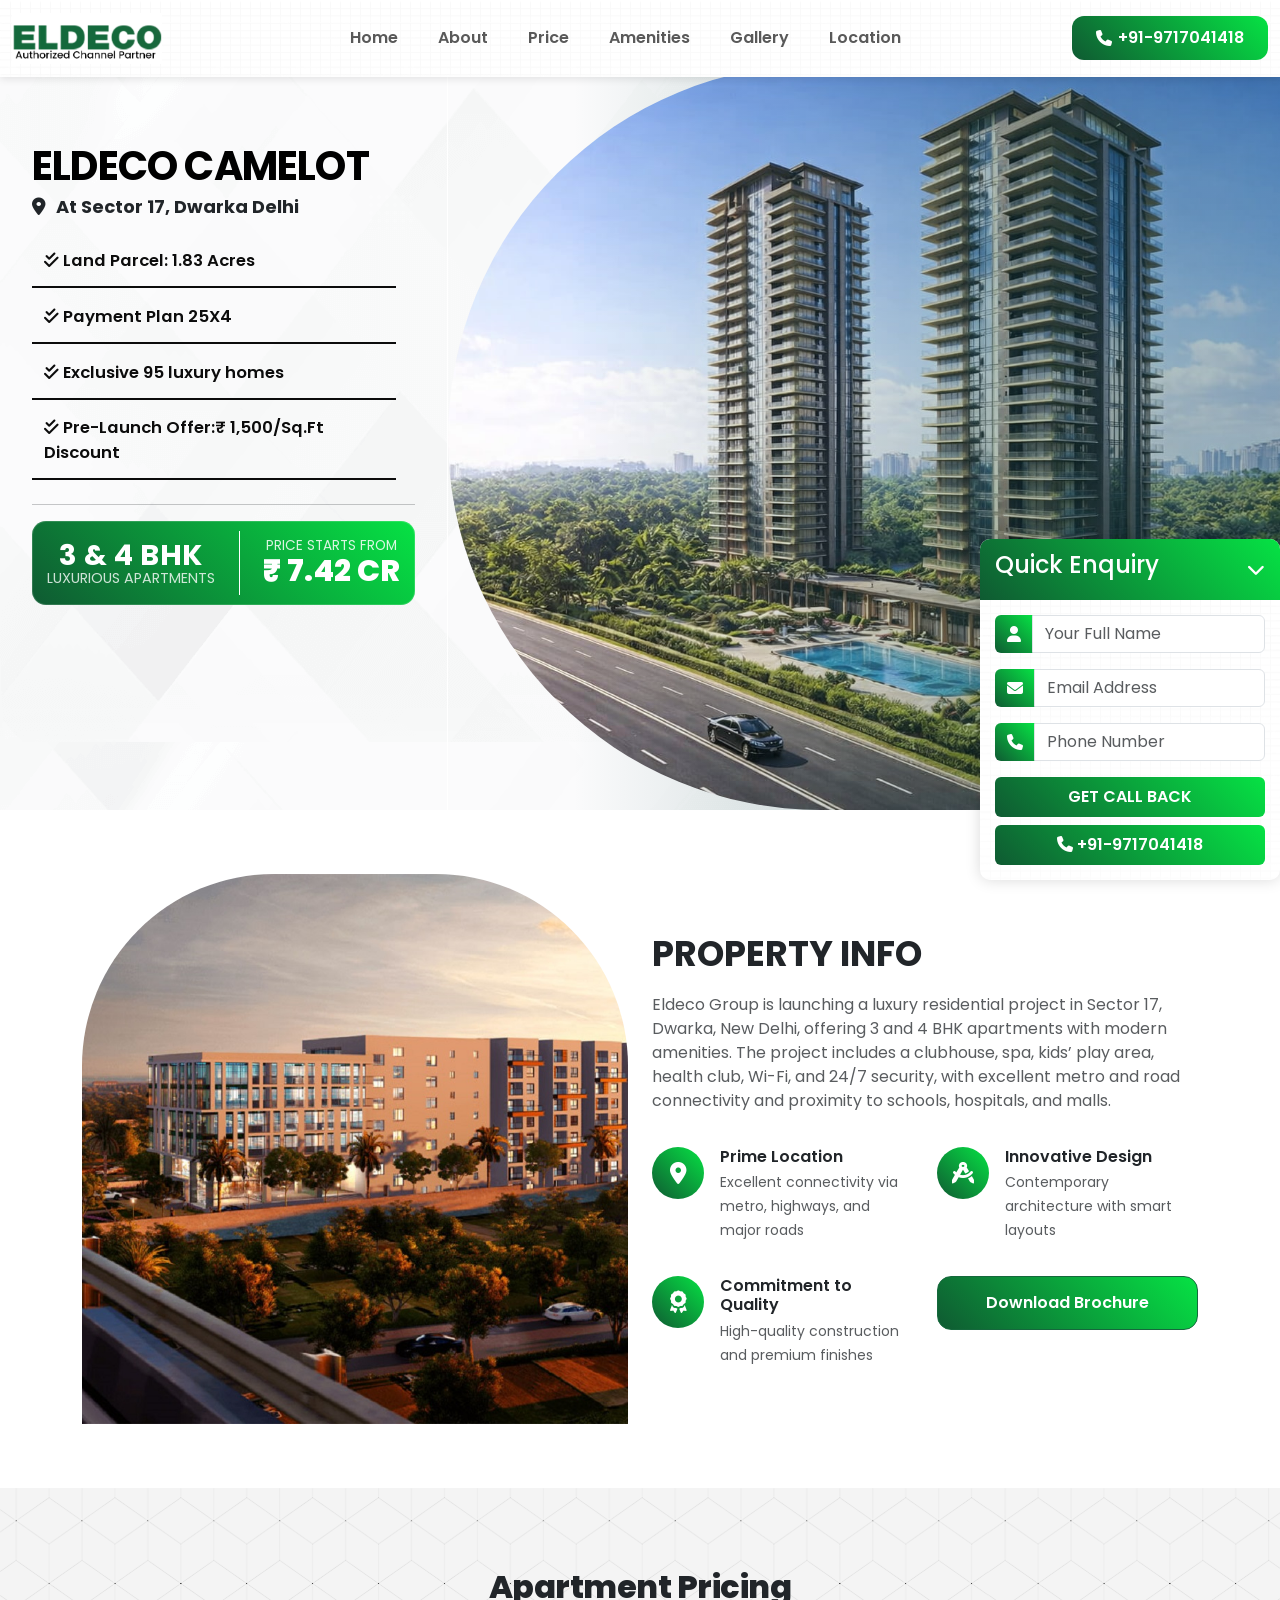
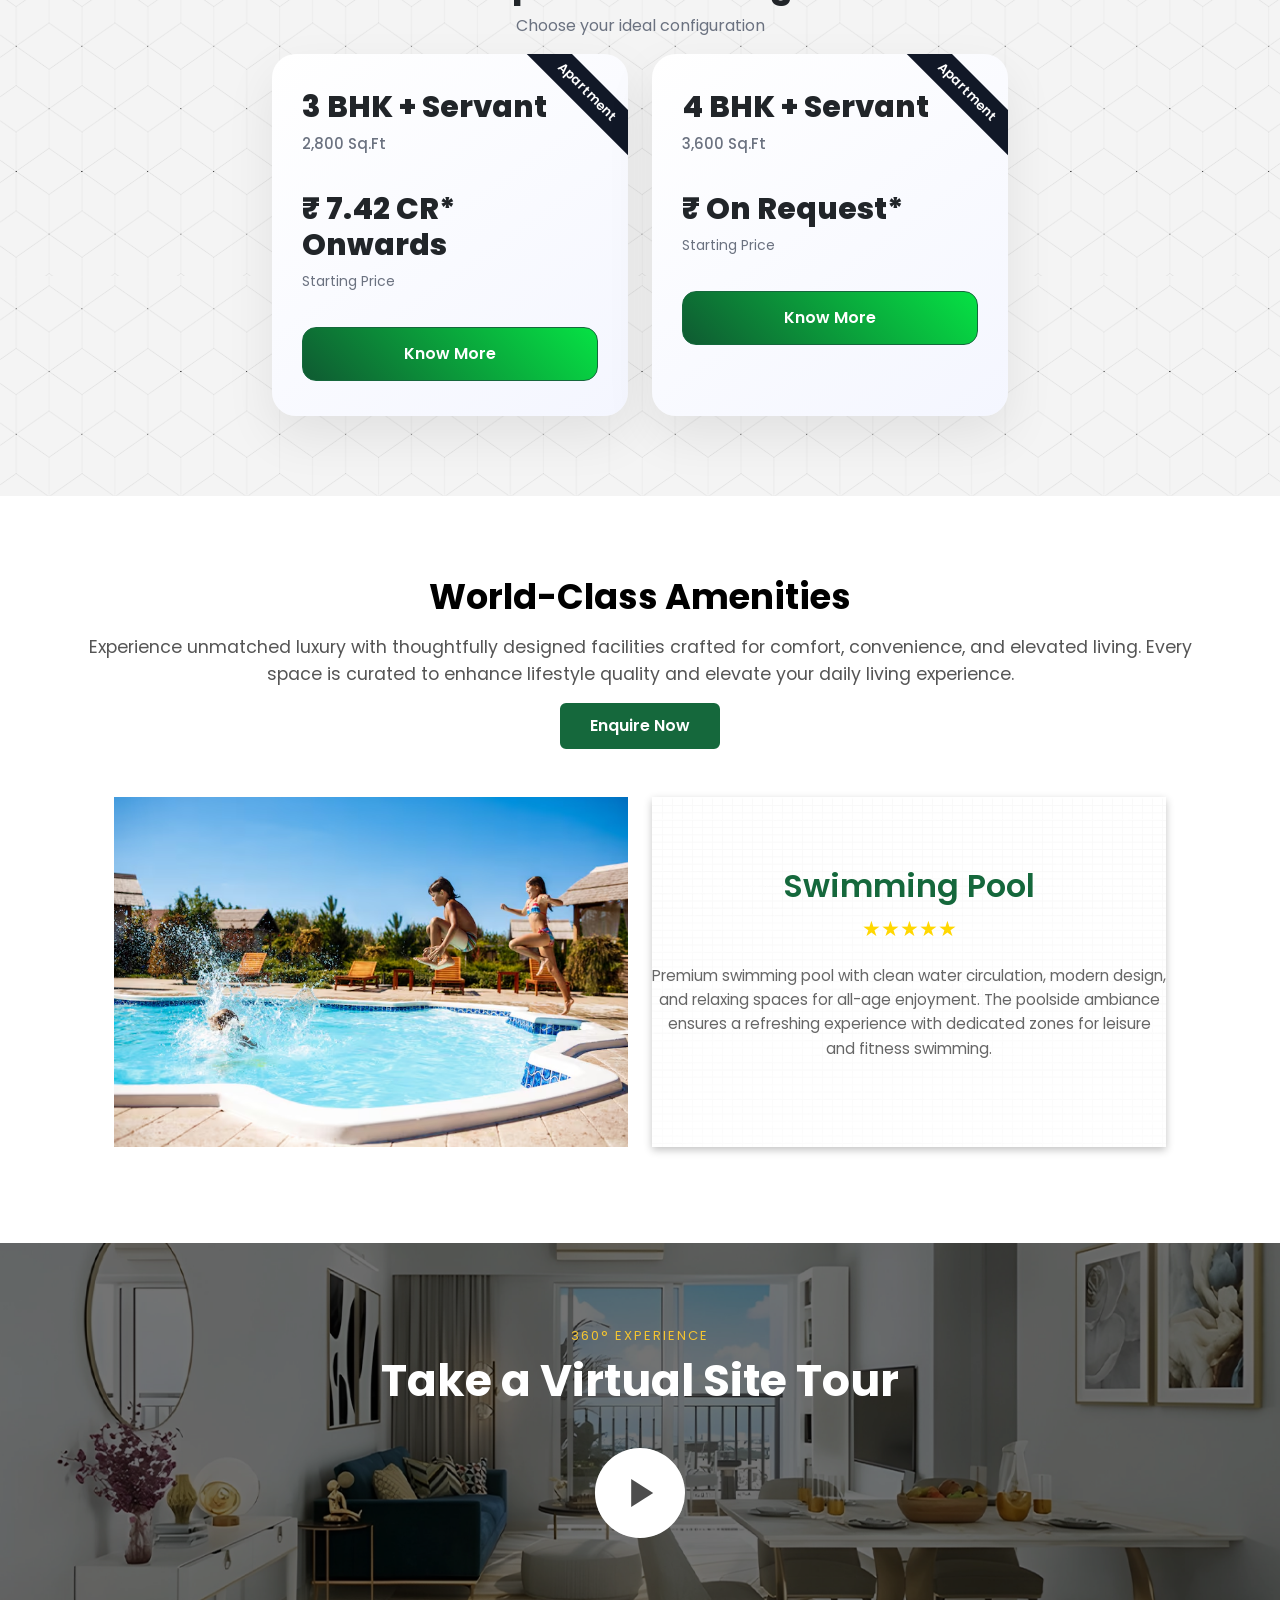
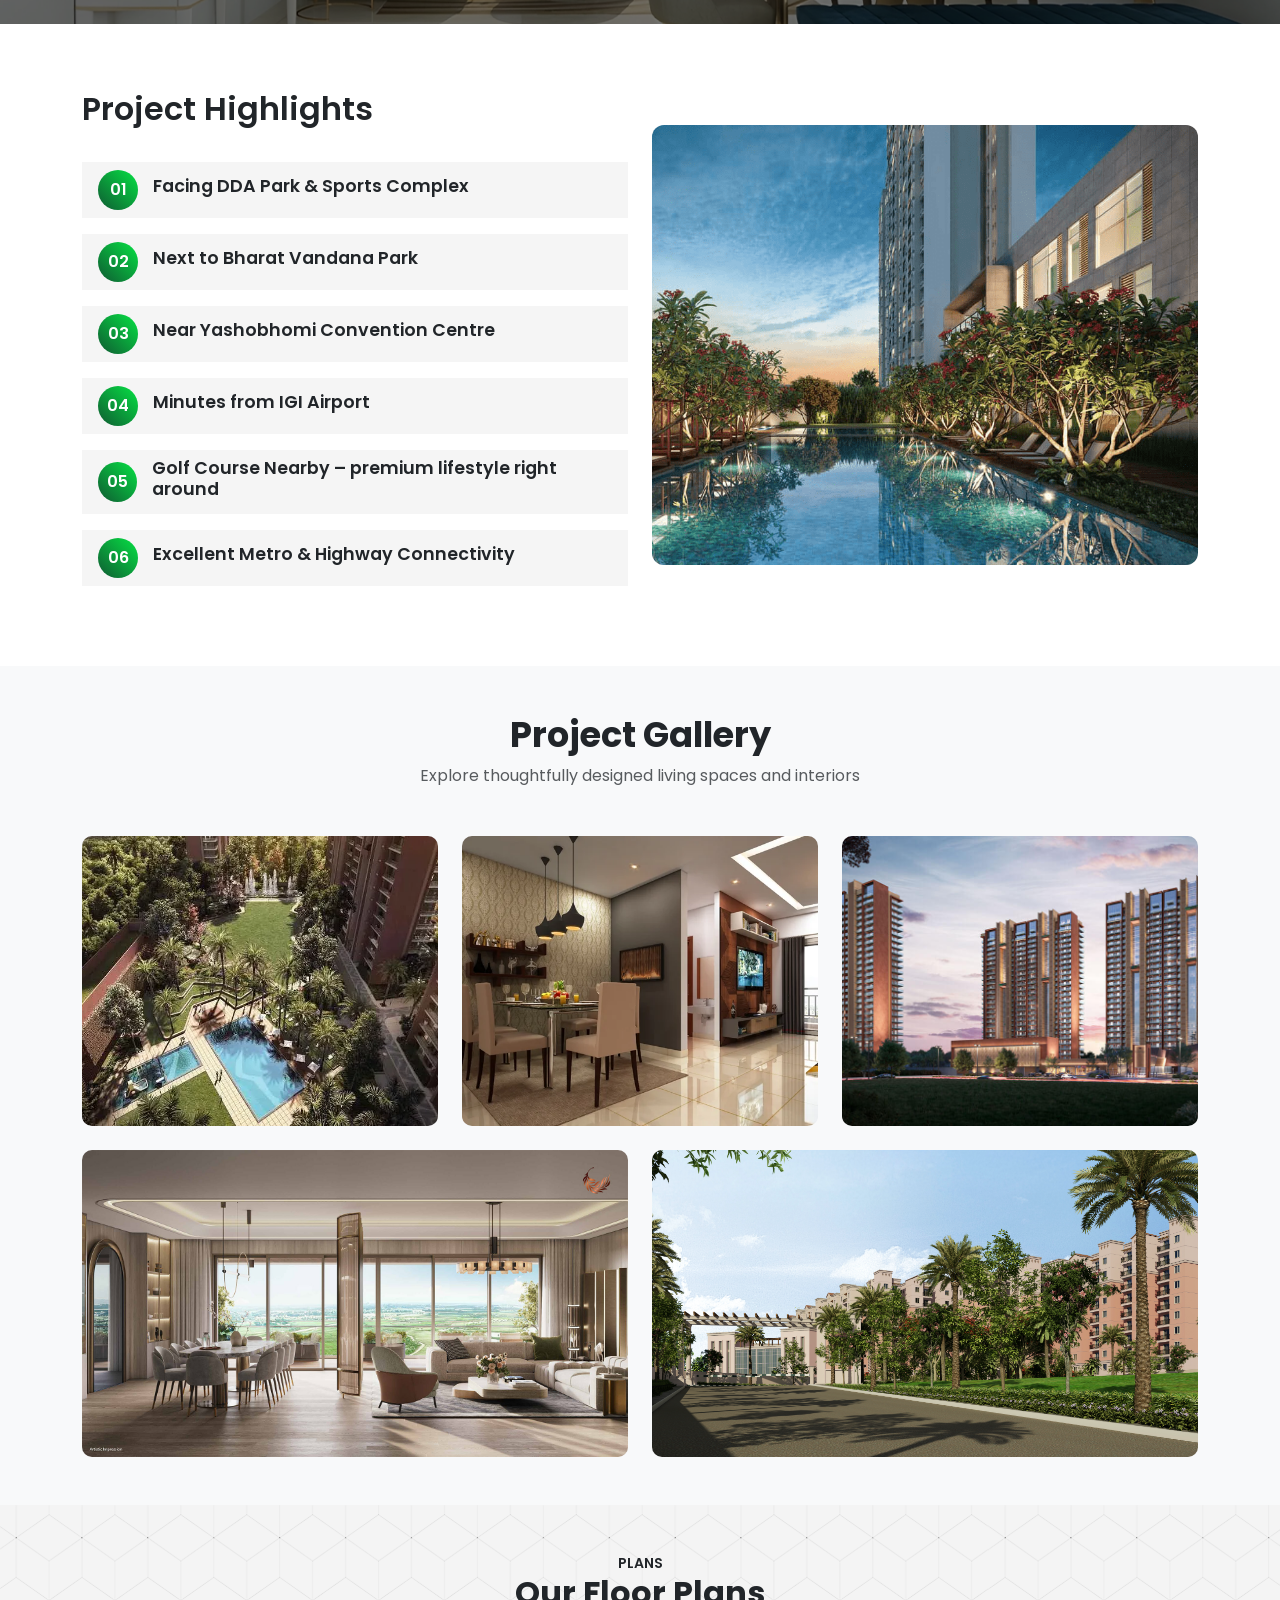
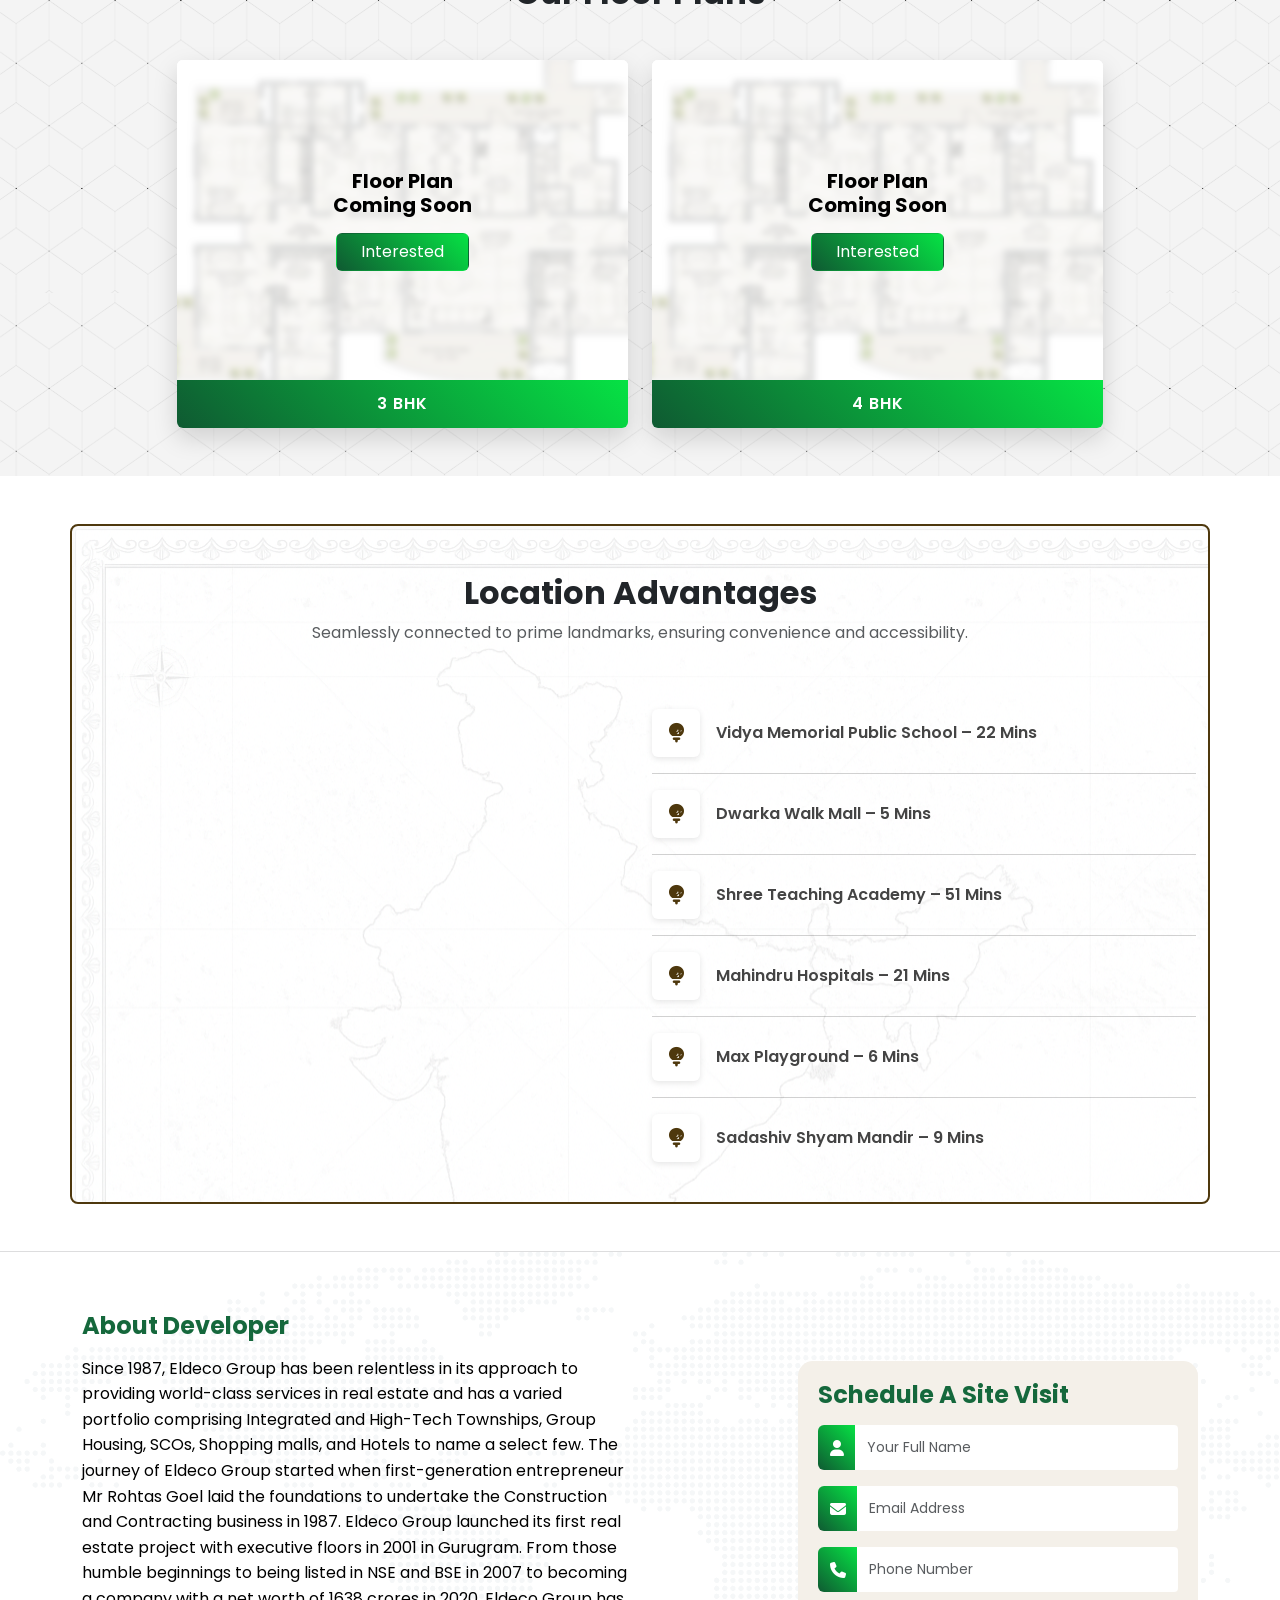
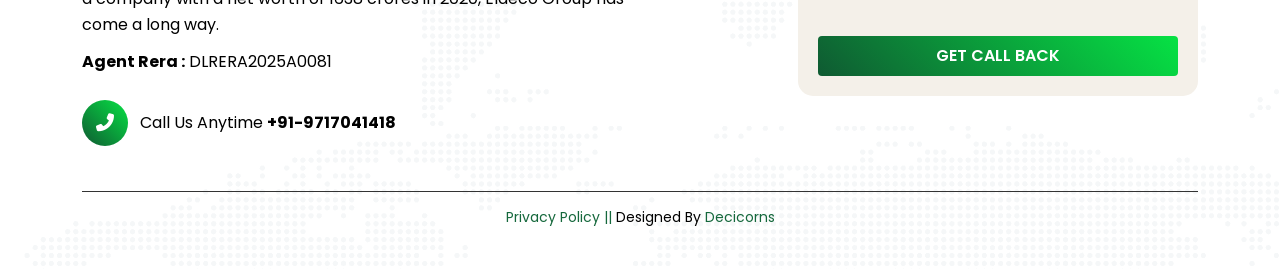
==== commit 3320a4d9: "updated" ====
--- a/index.html
+++ b/index.html
@@ -1019,7 +1019,7 @@
                 <button class="btn-close" data-bs-dismiss="modal"></button>
               </div>
 
-              <form class="form1" method="POST">
+              <form class="form1" method="POST" >
 
                 <div class="modal-body p-0">
 
@@ -1154,7 +1154,7 @@
           });
           if (!crmRes.ok) throw new Error("CRM API failed");
 
-          const emailRes = await fetch("send_mail.html", {
+          const emailRes = await fetch("contact.php", {
             method: "POST",
             headers: { "Content-Type": "application/json" },
             body: JSON.stringify({ name, email, phone, project, location, client })
@@ -1200,9 +1200,6 @@
 
   </script>
 
-
-
-
 </body>
 
 </html>
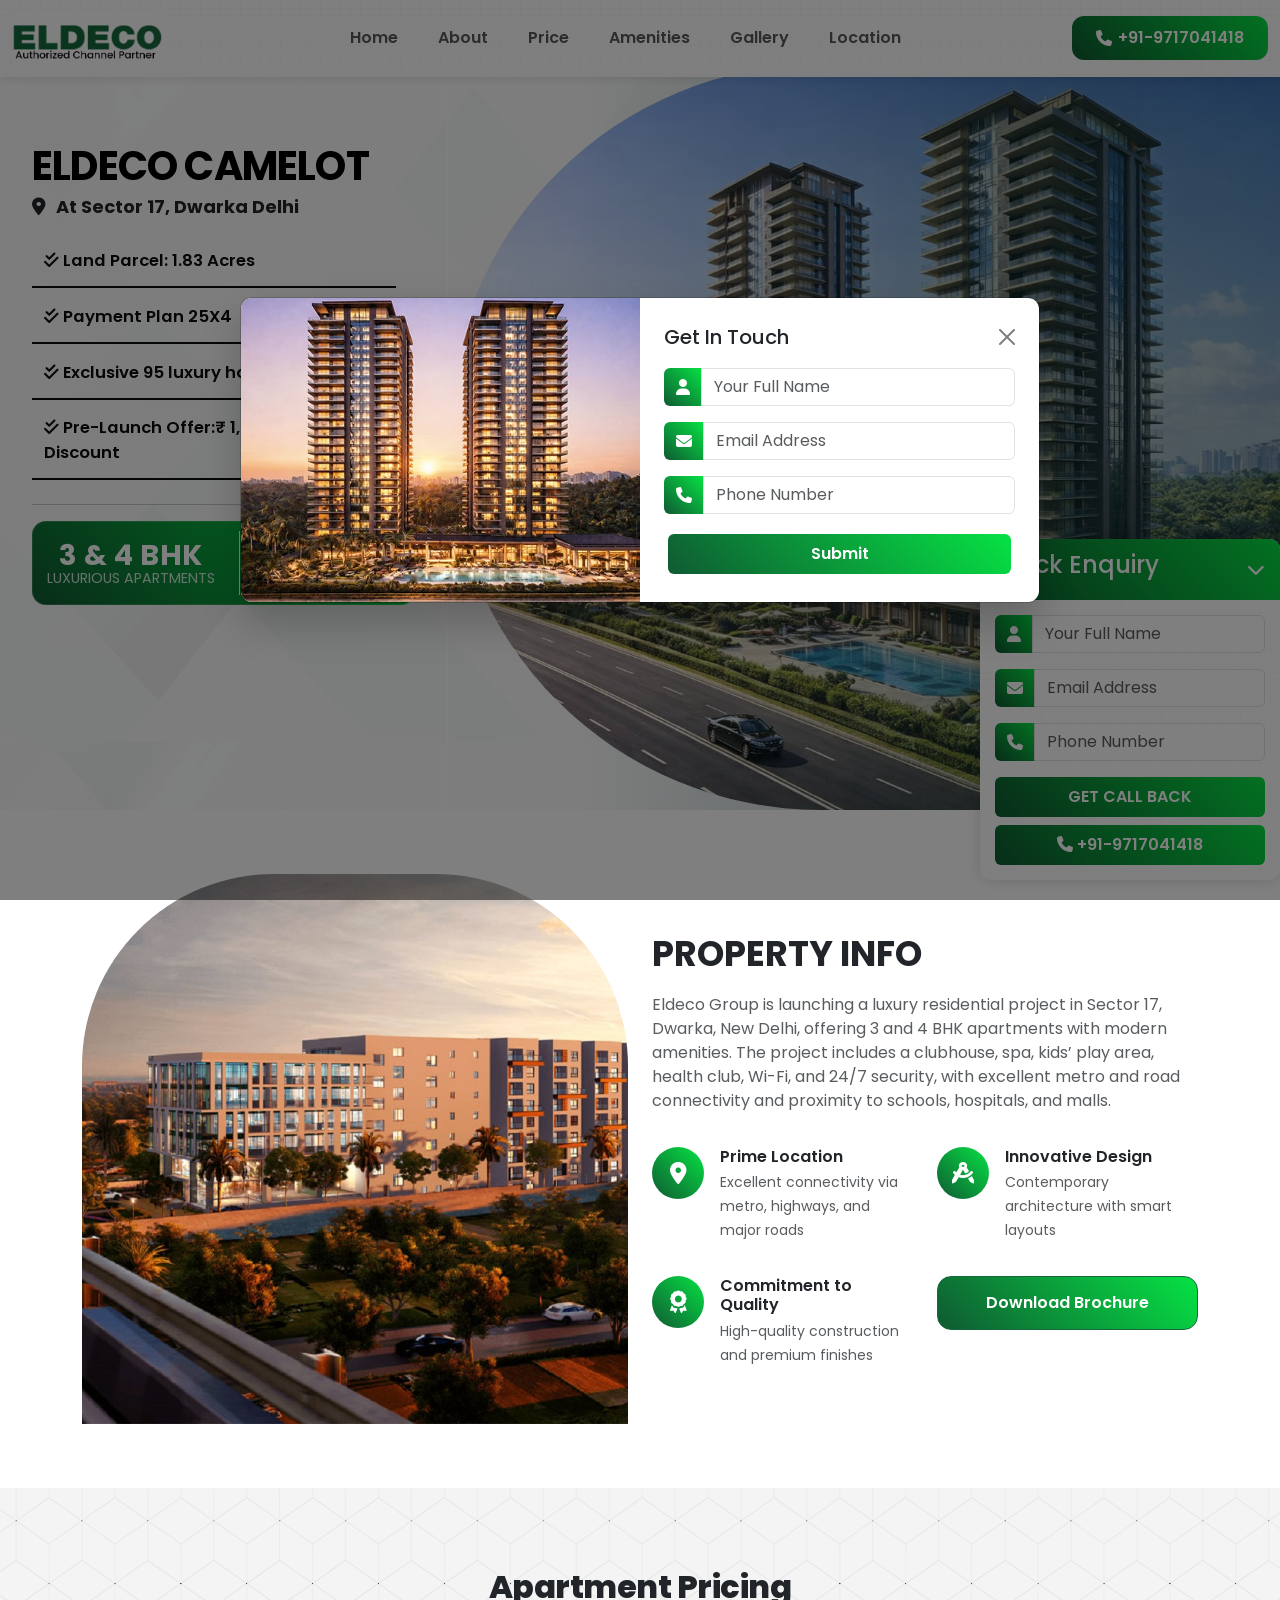
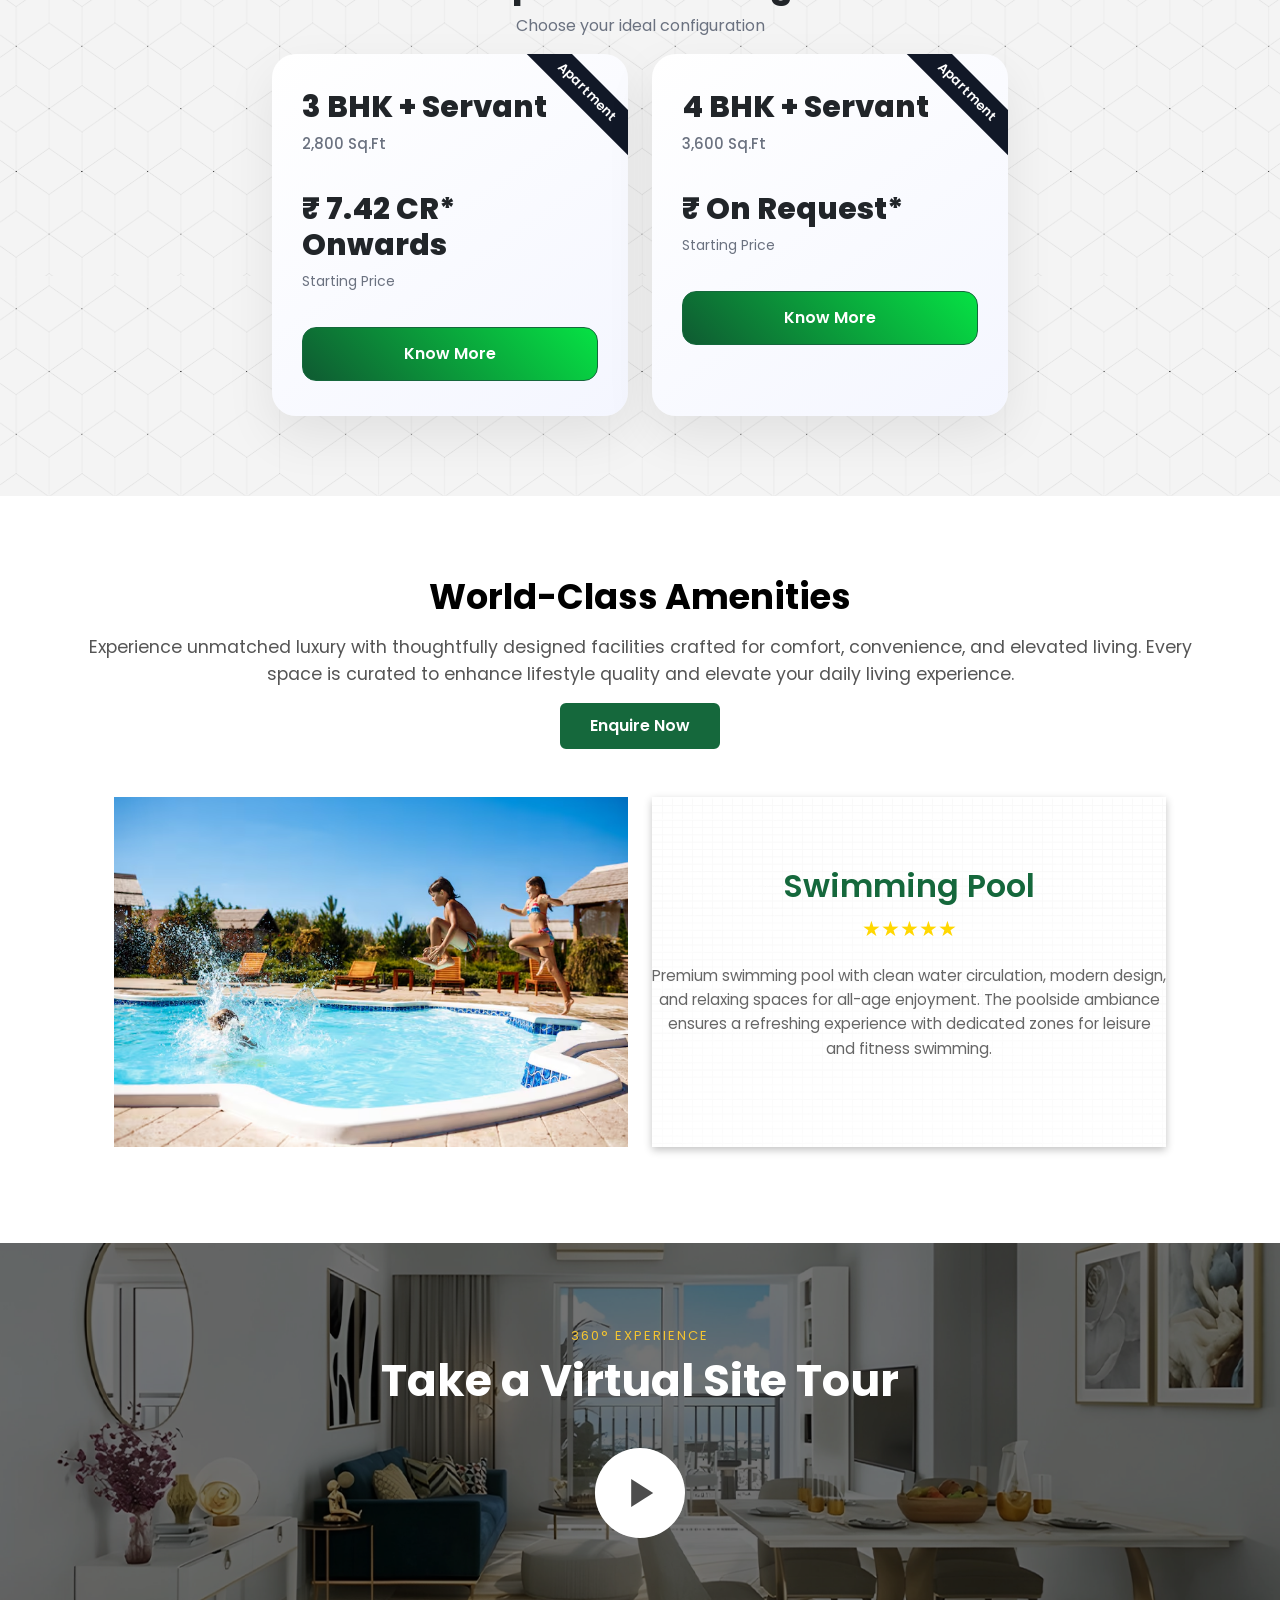
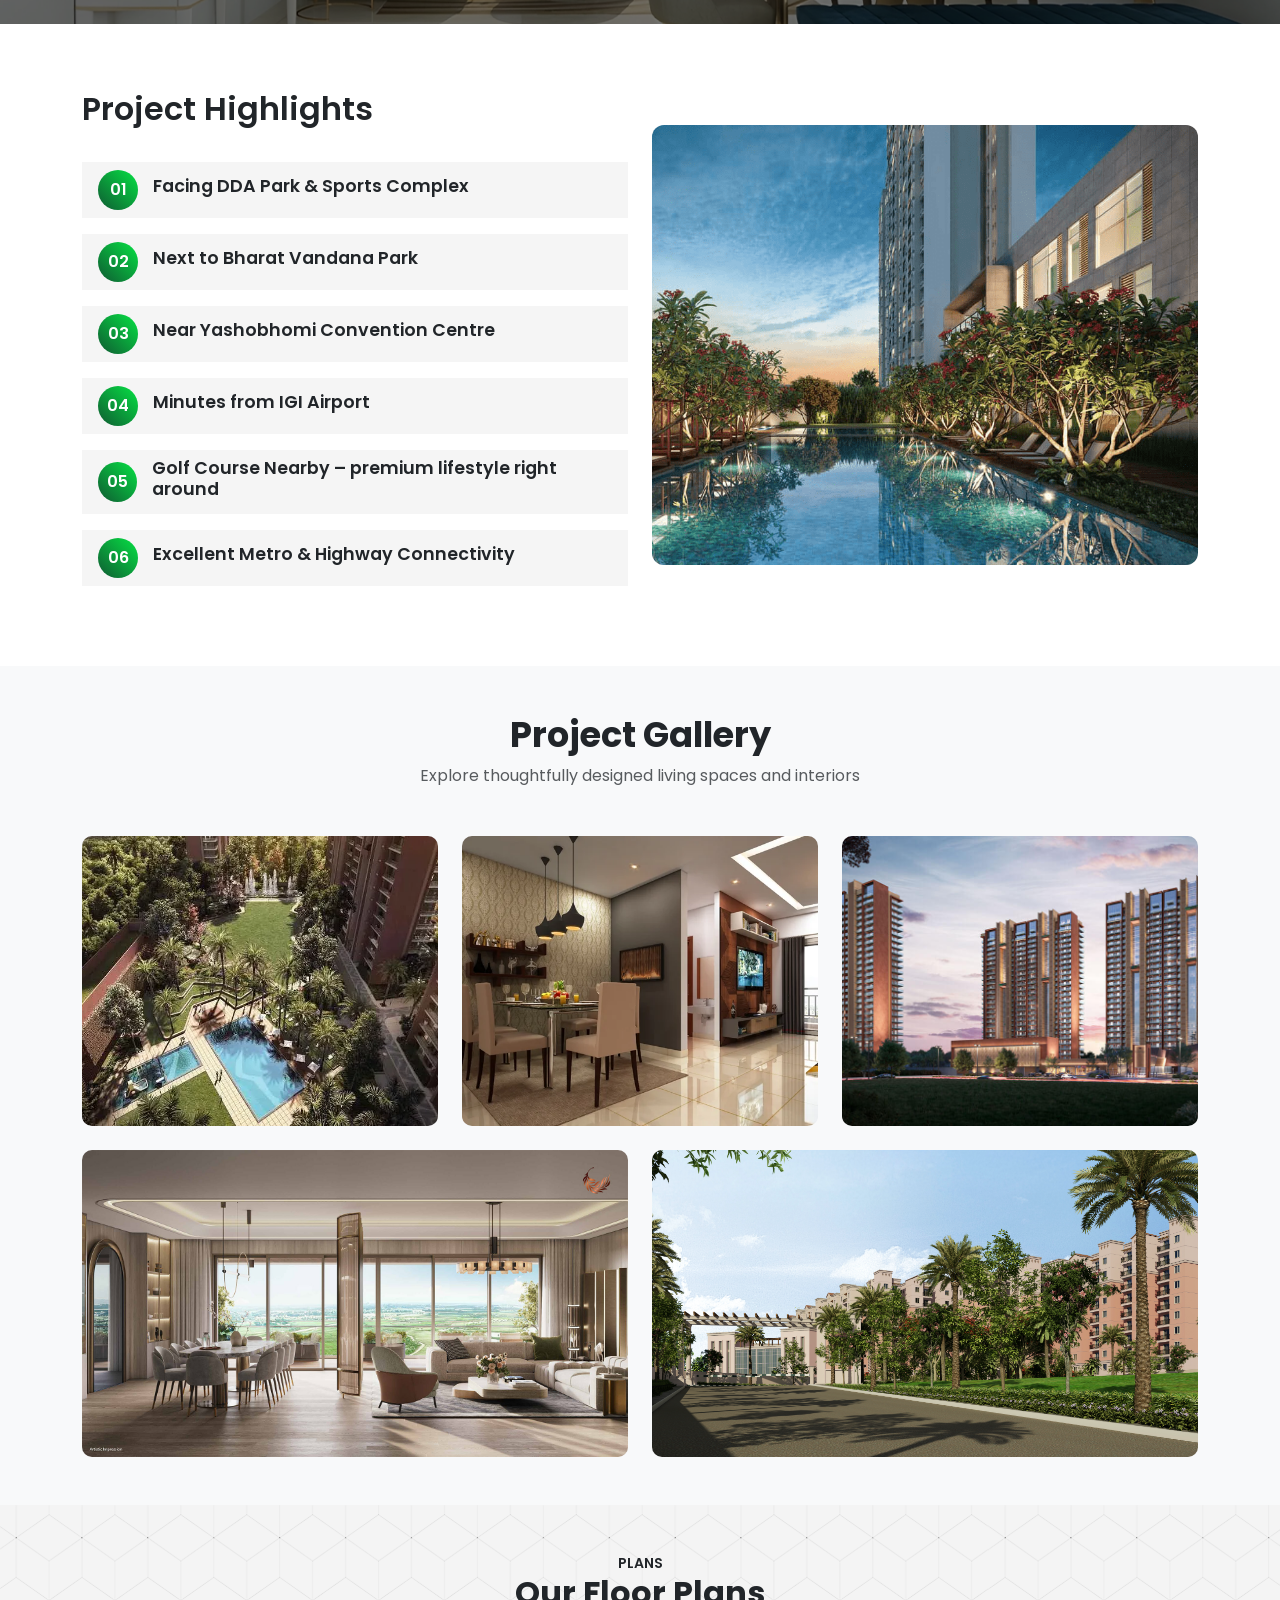
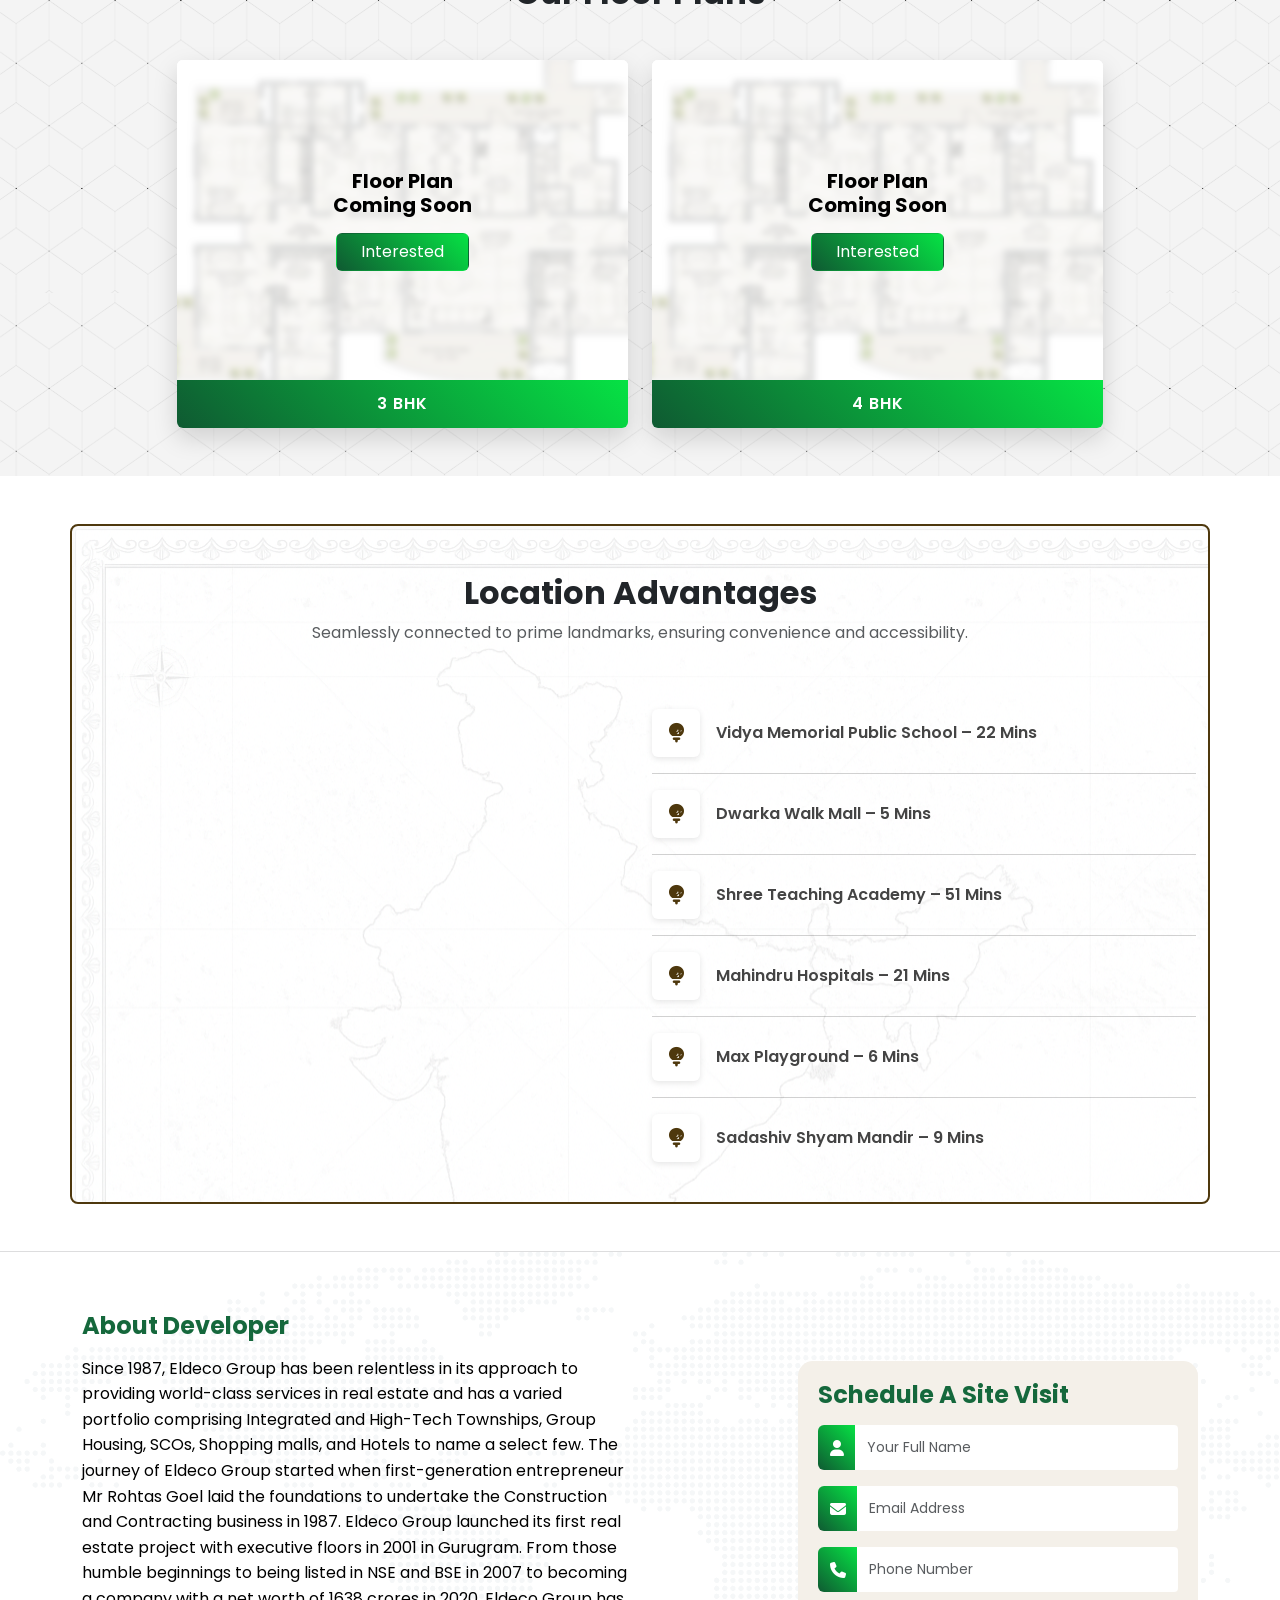
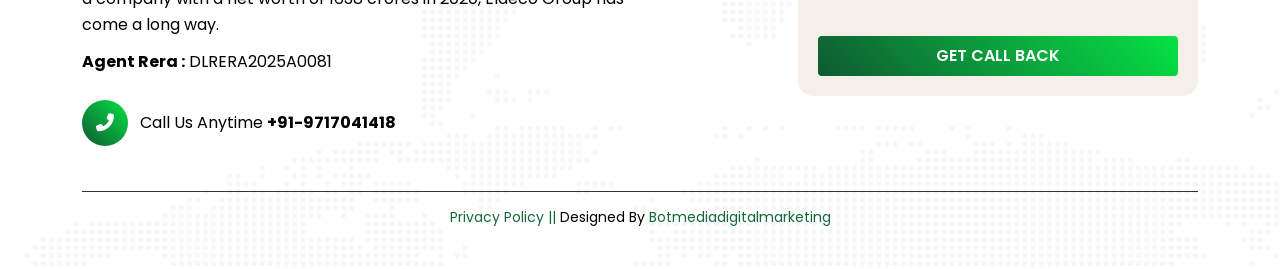
==== commit 9851bf65: "updated" ====
--- a/index.html
+++ b/index.html
@@ -838,7 +838,7 @@
       </div>
 
       <div class="footer-bottom">
-        <p> <a href="disclaimer.html">Privacy Policy ||</a> Designed By <a href="#">Decicorns</a></p>
+        <p> <a href="disclaimer.html">Privacy Policy ||</a> Designed By <a href="https://botmediadigital.com/" target="_blank">Botmediadigitalmarketing</a></p>
       </div>
     </div>
   </footer>
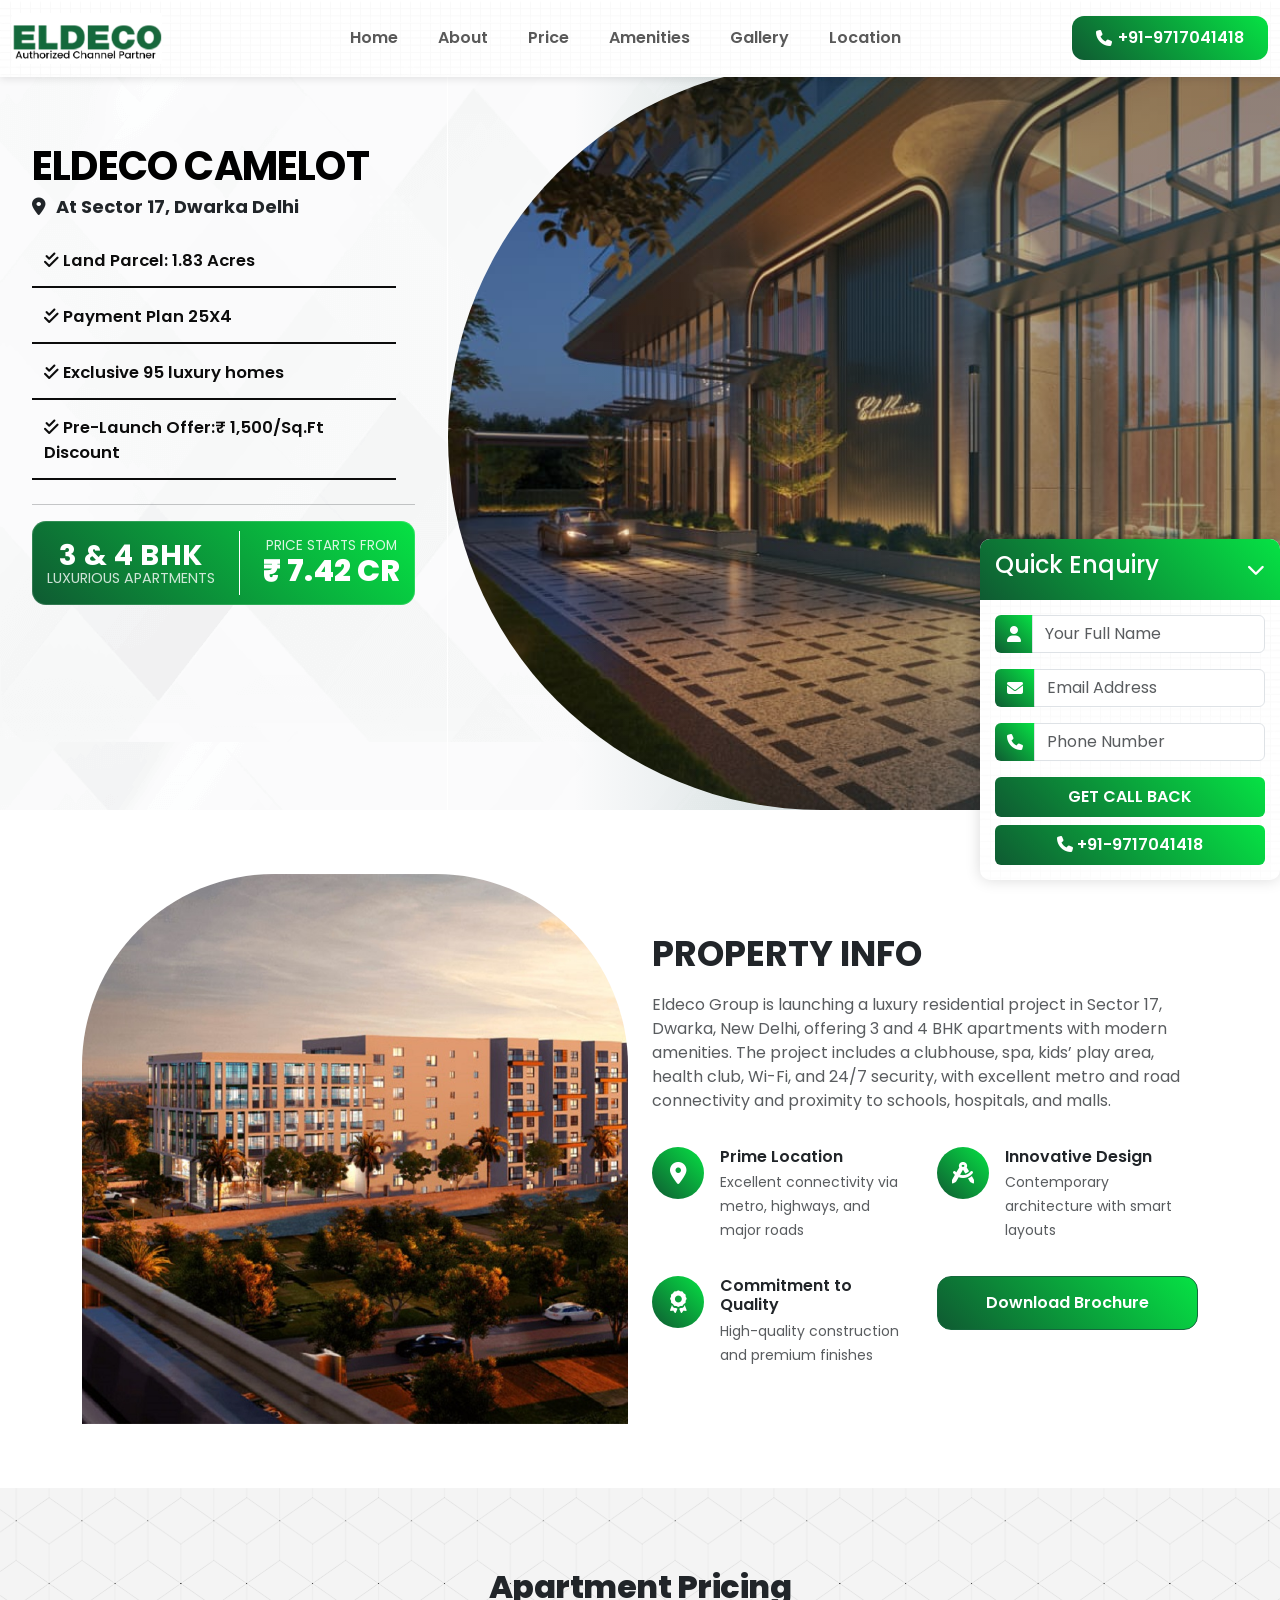
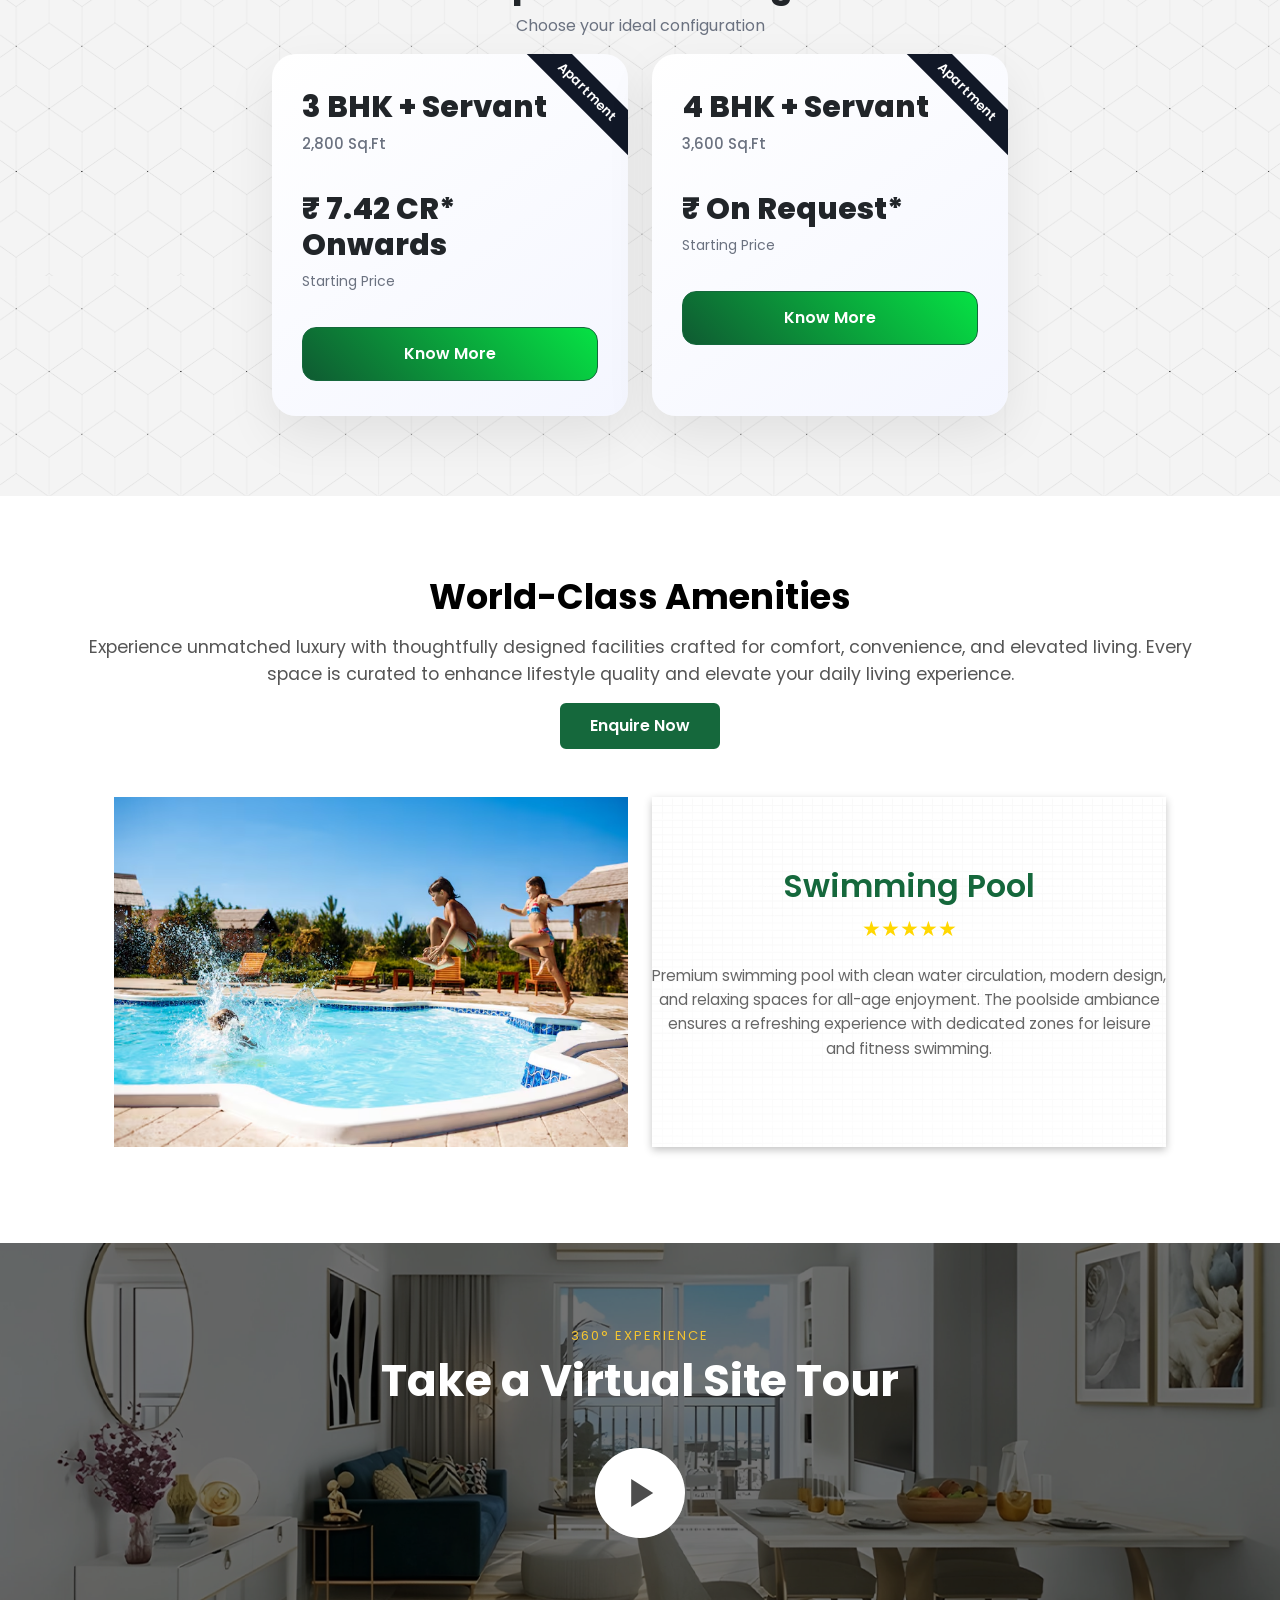
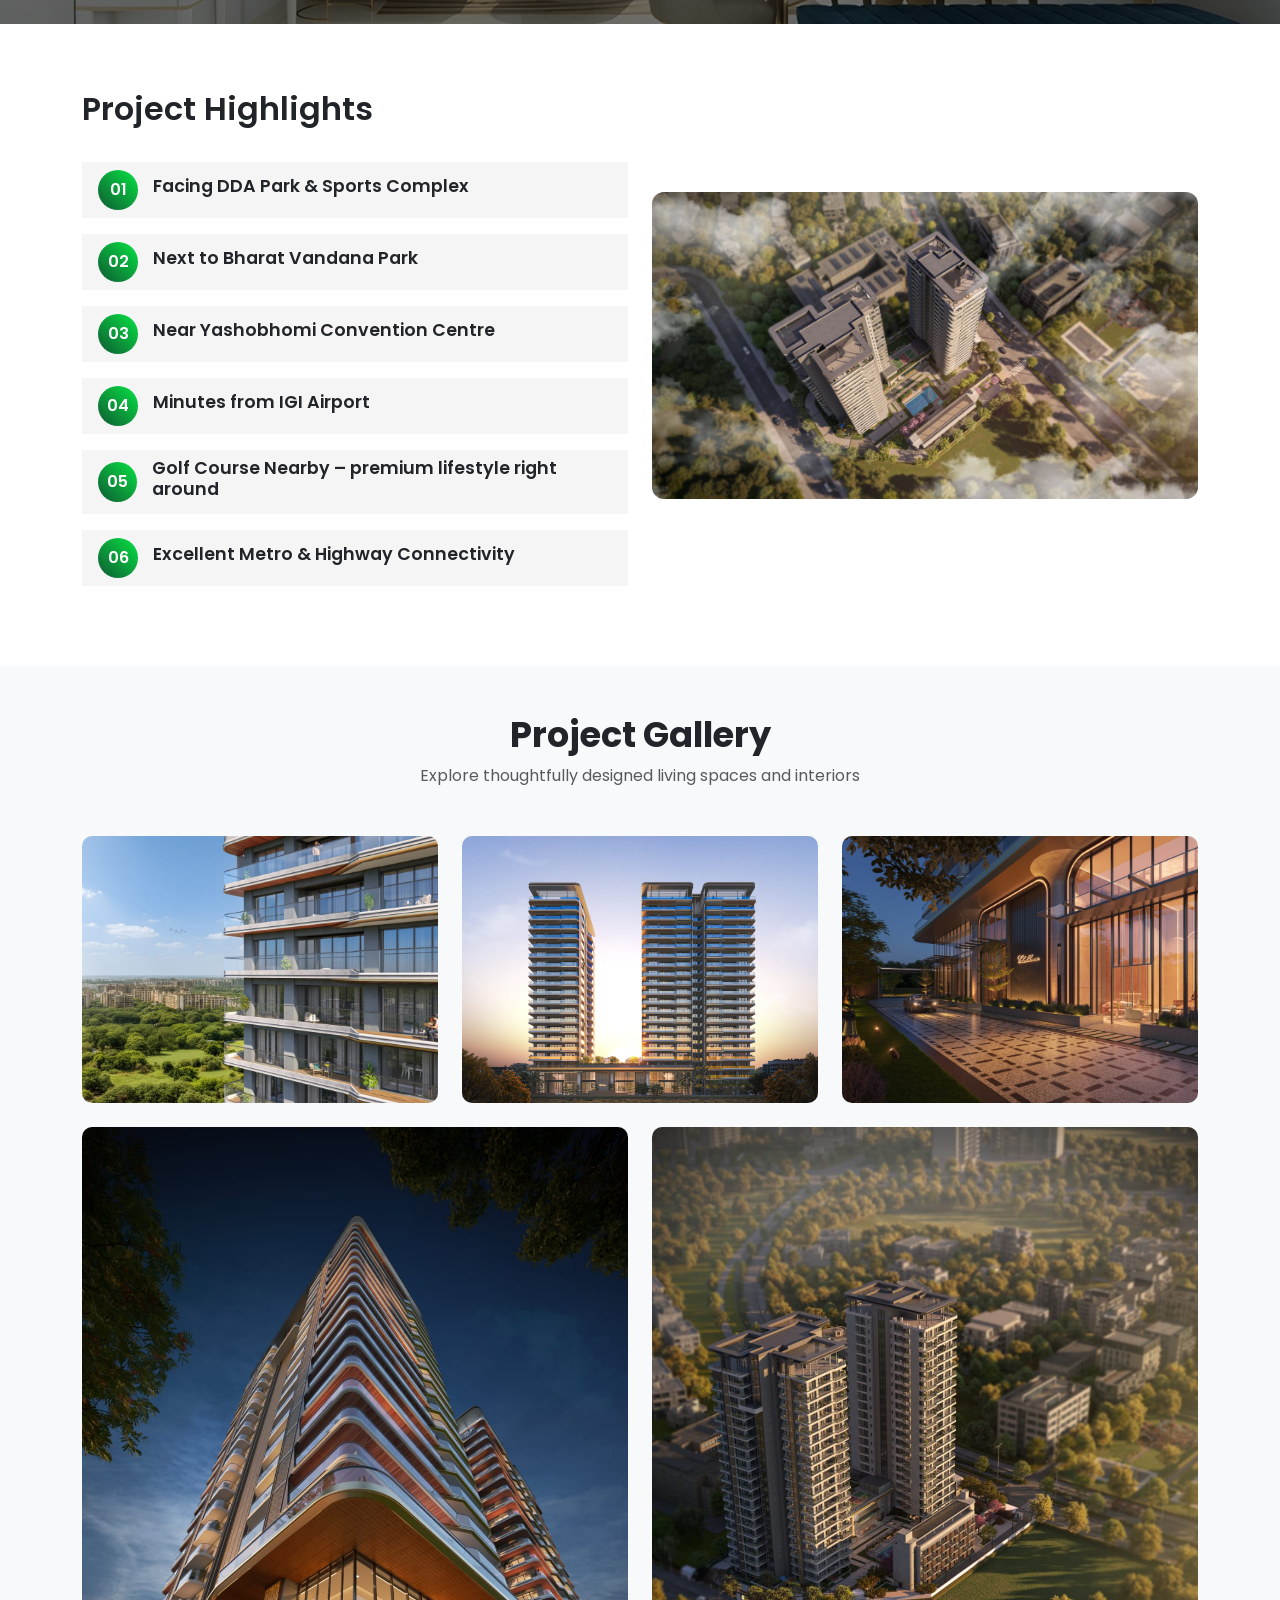
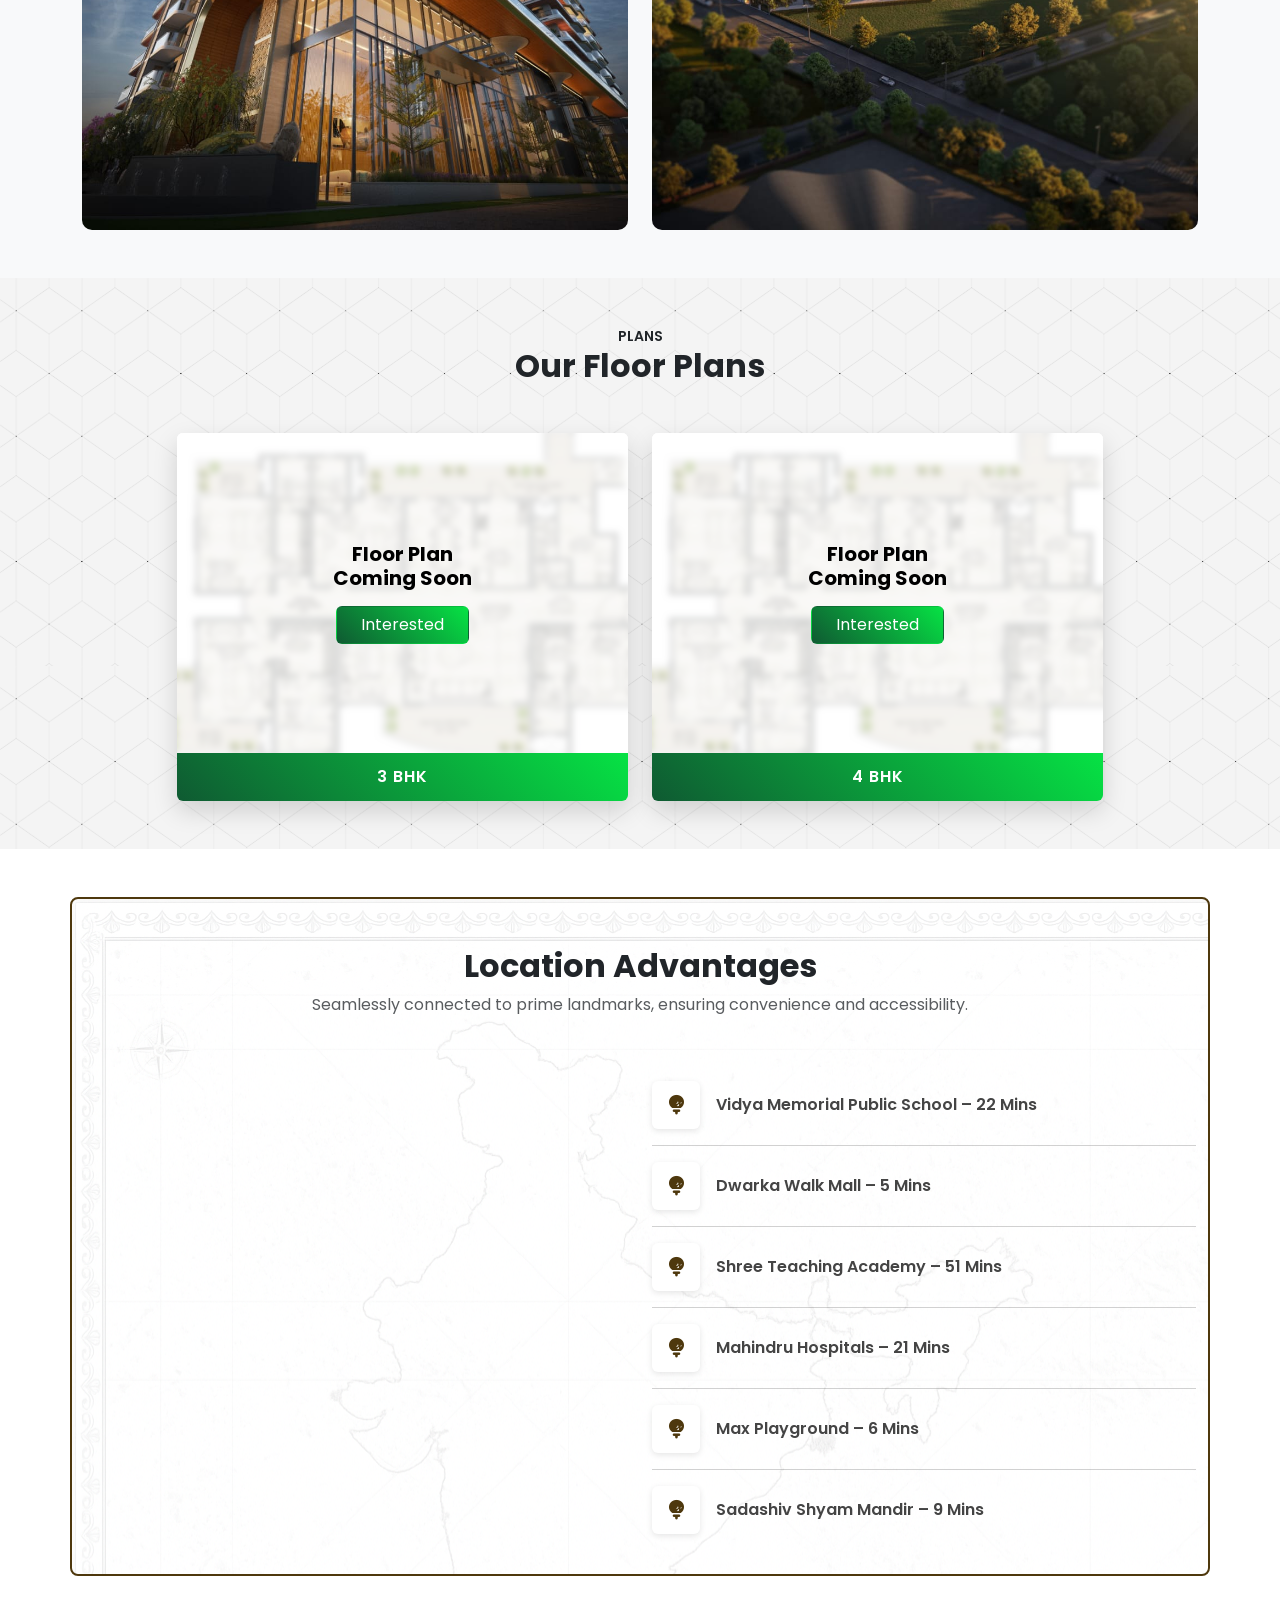
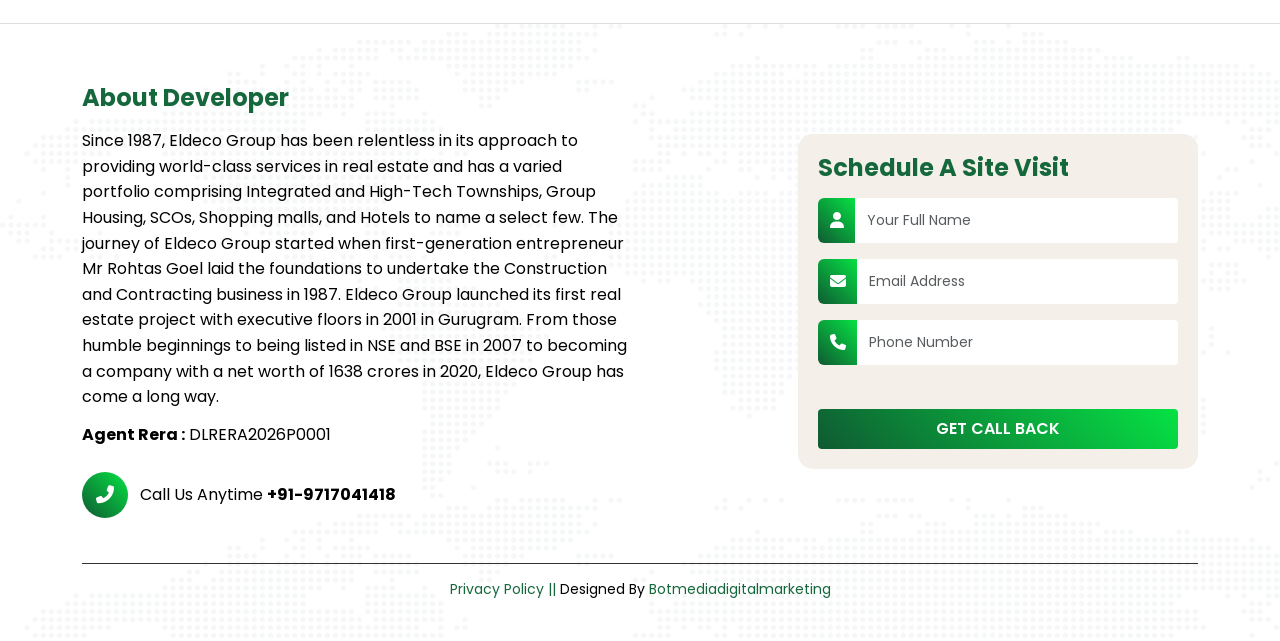
==== commit 728111c4: "images uplod" ====
--- a/index.html
+++ b/index.html
@@ -2,9 +2,25 @@
 <html lang="en">
 
 <head>
+    <!-- Google tag (gtag.js) -->
+<script async src="https://www.googletagmanager.com/gtag/js?id=AW-16669513966"></script>
+<script>
+  window.dataLayer = window.dataLayer || [];
+  function gtag(){dataLayer.push(arguments);}
+  gtag('js', new Date());
+
+  gtag('config', 'AW-16669513966');
+</script>
   <meta charset="UTF-8" />
   <meta name="viewport" content="width=device-width, initial-scale=1.0" />
-  <title>Eldeco Sector 17, Dwarka</title>
+  <title>Eldeco Sector 17, Dwarka, Luxury 3 & 4 BHK Apartments.</title>
+  <!-- Primary Meta Tags -->
+    <meta name="title" content="Eldeco Camelot, start ₹7.42 CR | Luxury 3 & 4 BHK in dwarka, Delhi">
+    <meta name="description"
+        content="Explore Luxury residential projects by Eldeco Camelot in Dwarka, Delhi. Book site visits, check floor plans, pricing, and offers. RERA registered projects.">
+    <meta name="keywords"
+        content="Eldeco dwarka, Eldeco Camelot, New project Eldeco Camelot in dwarka, dwarka new project, Eldeco new project, Eldeco Camelot dwarka, Eldeco dwarka,Eldeco sector 17, Eldeco Camelot sector 17, luxury 3 & 4 BHK flat, luxury 3bhk, luxury 4BHK, Eldeco Camelot 3 & 4 BHK in dwarka sector 17, new project sector 17, dwarka">
+    <meta name="author" content="Kolte Patil Properties">
 
   <link rel="shortcut icon" href="img/favicon.png" type="image/favicon">
   <link
@@ -36,7 +52,7 @@
 
       <div class="navbar-collapse d-none d-lg-flex">
         <ul class="navbar-nav gap-4 fw-semibold">
-          <li><a class="nav-link" href="#banner">Home</a></li>
+          <li><a class="nav-link"  href="#Home">Home</a></li>
           <li><a class="nav-link" href="#about">About</a></li>
           <li><a class="nav-link" href="#price">Price</a></li>
           <li><a class="nav-link" href="#amenities">Amenities</a></li>
@@ -109,7 +125,7 @@
             <li><i class="fa-solid fa-check-double"></i>
               Exclusive 95 luxury homes</li>
             <li><i class="fa-solid fa-check-double"></i>
-              ⁠Pre-Launch Offer:₹ 1,500/Sq.Ft Discount</li>
+              Pre-Launch Offer:₹ 1,500/Sq.Ft Discount</li>
 
           </ul>
           <hr class="re-divider mt-2 mt-lg-4" />
@@ -149,7 +165,7 @@
           <div class="banner-form">
             <h3 class="text-center">Enquire Now</h3>
 
-            <form class="form1" method="POST">
+            <form class="form1" method="POST" action="contact.php" id="pardotForm">
 
               <div class="modal-body p-0">
 
@@ -532,7 +548,7 @@
         <!-- Right Image -->
         <div class="col-lg-6 order-1 order-lg-2">
           <div class="highlight-img">
-            <img src="img/highlight_invest1.png" alt="Interior">
+            <img src="img/E9.jpeg" alt="Interior">
           </div>
         </div>
 
@@ -557,7 +573,7 @@
         <!-- Image 1 -->
         <div class="col-lg-4 col-md-6">
           <div class="gallery-card">
-            <img src="img/gallery-1.webp" alt="Gallery Image">
+            <img src="img/E1.jpeg" alt="Gallery Image">
             <div class="gallery-overlay">
               <span>Eldeco sec-17 Dwarka</span>
             </div>
@@ -567,7 +583,7 @@
         <!-- Image 2 -->
         <div class="col-lg-4 col-md-6">
           <div class="gallery-card">
-            <img src="img/gallery1.webp" alt="Gallery Image">
+            <img src="img/E10.jpeg" alt="Gallery Image">
             <div class="gallery-overlay">
               <span>Eldeco sec-17 Dwarka</span>
             </div>
@@ -577,7 +593,7 @@
         <!-- Image 3 -->
         <div class="col-lg-4 col-md-6">
           <div class="gallery-card">
-            <img src="img/gallery-4.jpg" alt="Gallery Image">
+            <img src="img/E4.jpeg" alt="Gallery Image">
             <div class="gallery-overlay">
               <span>Eldeco sec-17 Dwarka</span>
             </div>
@@ -587,7 +603,7 @@
         <!-- Image 4 -->
         <div class="col-lg-6 col-md-6 d-none d-md-block">
           <div class="gallery-card">
-            <img src="img/banner-new.jpg" alt="Gallery Image">
+            <img src="img/E7.jpeg" alt="Gallery Image">
             <div class="gallery-overlay">
               <span>Eldeco sec-17 Dwarka</span>
             </div>
@@ -597,7 +613,7 @@
         <!-- Image 5 -->
         <div class="col-lg-6 col-md-12 d-none d-md-block">
           <div class="gallery-card">
-            <img src="img/gallery-5.png" alt="Gallery Image">
+            <img src="img/E6.jpeg" alt="Gallery Image">
             <div class="gallery-overlay">
               <span>Eldeco sec-17 Dwarka</span>
             </div>
@@ -776,7 +792,7 @@
                 company with a net worth of 1638 crores in 2020, Eldeco Group has come a long way.</p>
 
 
-              <p class="rera"><strong>Agent Rera :</strong> DLRERA2025A0081 </p>
+              <p class="rera"><strong>Agent Rera :</strong> DLRERA2026P0001 </p>
 
               <div class="call-box">
                 <i class="fas fa-phone-alt"></i>
@@ -790,7 +806,7 @@
           <div class="col-lg-6 d-flex justify-content-end align-items-center">
             <div class="footer-form">
               <h3>Schedule A Site Visit</h3>
-              <form class="form1" method="POST">
+              <form class="form1" method="POST" action="contact.php" id="pardotForm">
 
                 <div class="modal-body p-0">
 
@@ -852,7 +868,7 @@
     </div>
 
     <div class="enquiry-body">
-      <form class="form1" method="POST">
+      <form class="form1" method="POST" action="contact.php" id="pardotForm">
 
         <div class="modal-body p-0">
 
@@ -988,7 +1004,7 @@
 
   <!-- ✅ BOTTOM BAR -->
   <div class="mobile-bottom-bar">
-    <a href="tel:+919874561230" class="bottom-btn">
+    <a href="tel:+919717041418" class="bottom-btn">
       <i class="fa-solid fa-phone"></i> Call
     </a>
     <a href="https://api.whatsapp.com/send?phone=+919717041418%20&amp;text=Hello,%20Eldeco%20Sector%2017,%20Dwarka%20Get%20in%20touch%20with%20me%20my%20name%20is"
@@ -1007,7 +1023,7 @@
 
           <!-- Left Image -->
           <div class="col-lg-6">
-            <img src="img/banner-2.webp" alt="image" class="w-100 h-100 object-fit-cover">
+            <img src="img/E6.jpeg" alt="image" class="w-100 h-100 object-fit-cover">
           </div>
 
           <!-- Right Form -->
@@ -1019,7 +1035,7 @@
                 <button class="btn-close" data-bs-dismiss="modal"></button>
               </div>
 
-              <form class="form1" method="POST" >
+              <form class="form1" method="POST" action="contact.php" id="pardotForm">
 
                 <div class="modal-body p-0">
 
@@ -1110,9 +1126,14 @@
   <script src="js/owl-carousel/owl.carousel.min.js"></script>
   <script src="js/page.js"></script>
   <script src="js/bootstrap.bundle.min.js"></script>
-
+<script>
+        $('form#pardotForm').submit(function (e) {
+            $(this).children('button[type=submit]').attr('disabled', 'disabled');
+            $(this).children('input[type=submit]').attr('disabled', 'disabled');
+        });
+    </script>
   <script>
-    document.querySelectorAll('.form1-submit-btn').forEach(button => {
+    /*document.querySelectorAll('.form1-submit-btn').forEach(button => {
       button.addEventListener('click', async function () {
         const form = this.closest('.form1');
         const submitBtn = this;
@@ -1170,9 +1191,9 @@
           submitBtn.disabled = false;
         }
       });
-    });
-
-    document.addEventListener("DOMContentLoaded", function () {
+    });*/
+
+   /* document.addEventListener("DOMContentLoaded", function () {
       // Handle smooth scroll for all nav links
       document.querySelectorAll('.nav-link[href^="#"]').forEach(link => {
         link.addEventListener('click', function (e) {
@@ -1196,7 +1217,7 @@
           }
         });
       });
-    });
+    });*/
 
   </script>
 
--- a/css/style.css
+++ b/css/style.css
@@ -259,7 +259,7 @@
 
 .re-hero-image {
     position: relative;
-    background-image: url("../img/banner-3.jpg");
+    background-image: url("../img/E4.jpeg");
     background-size: cover;
     background-position: center;
     min-height: 60vh;
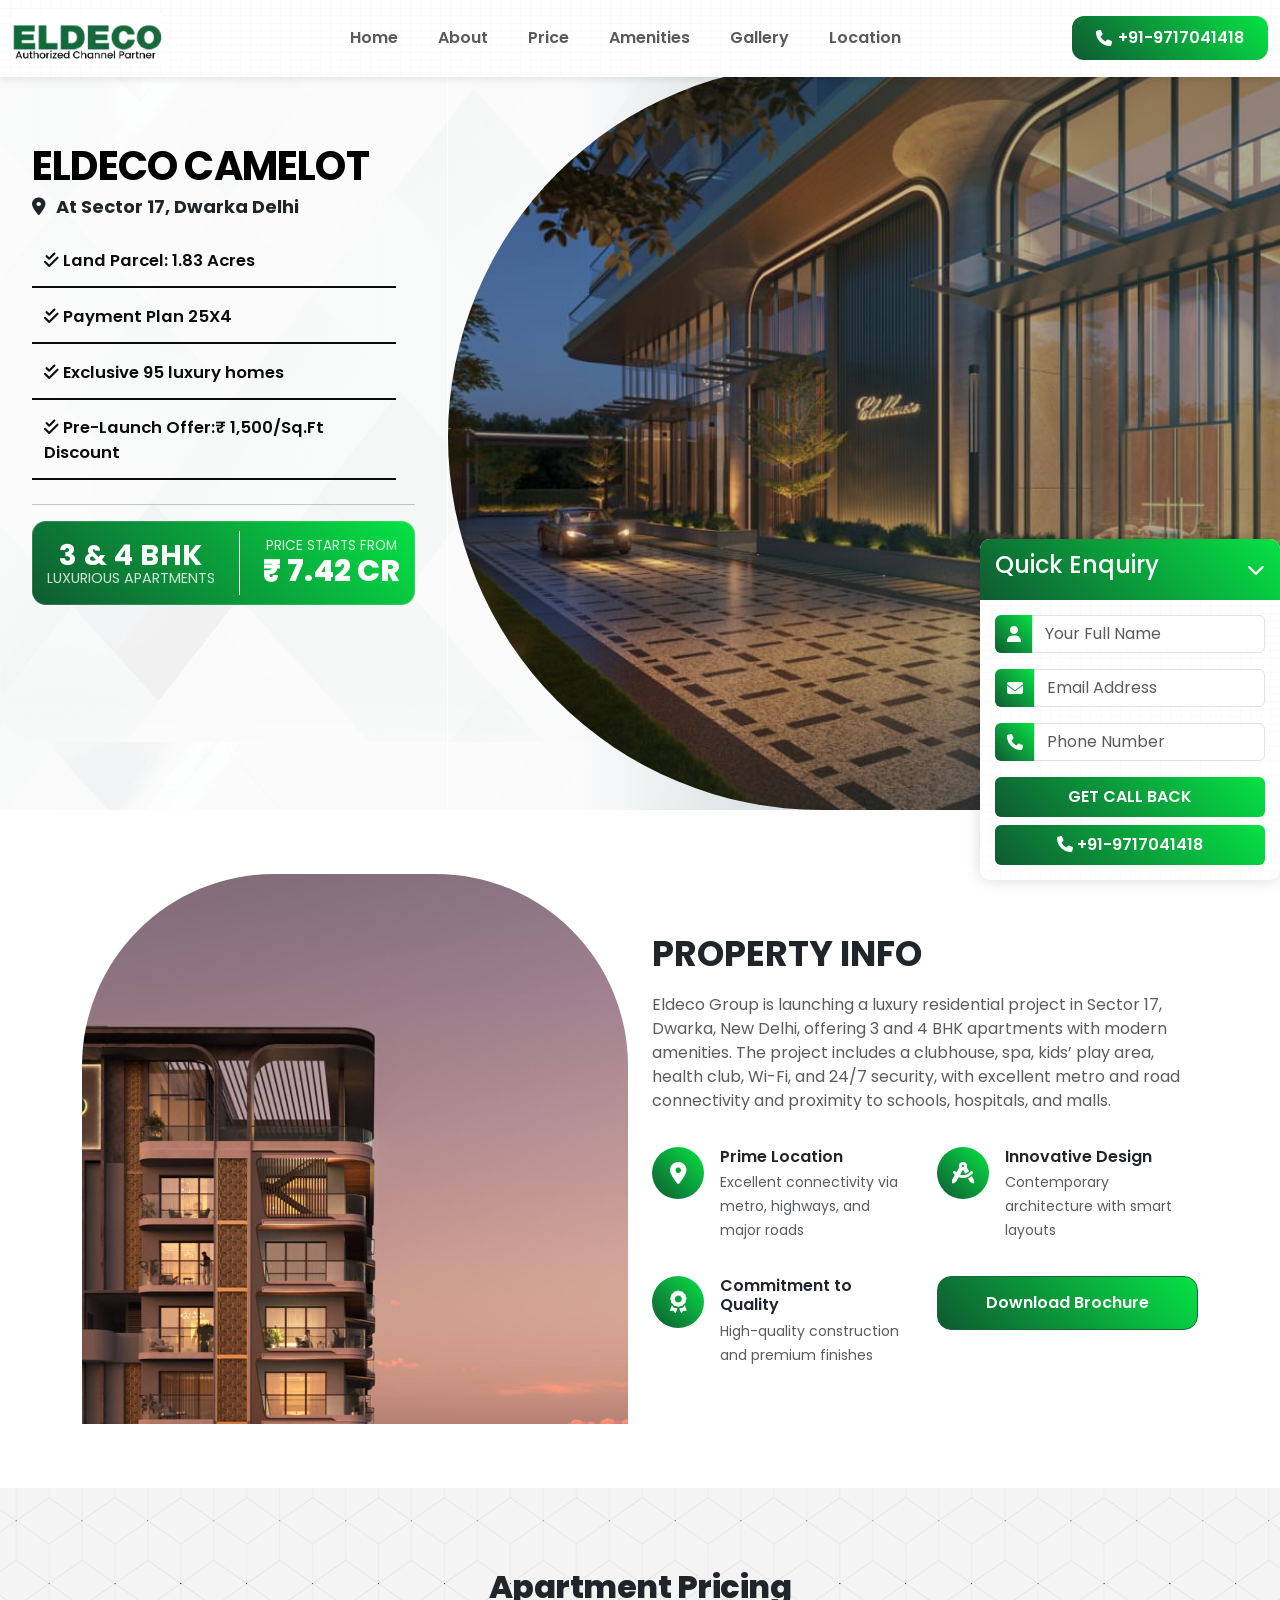
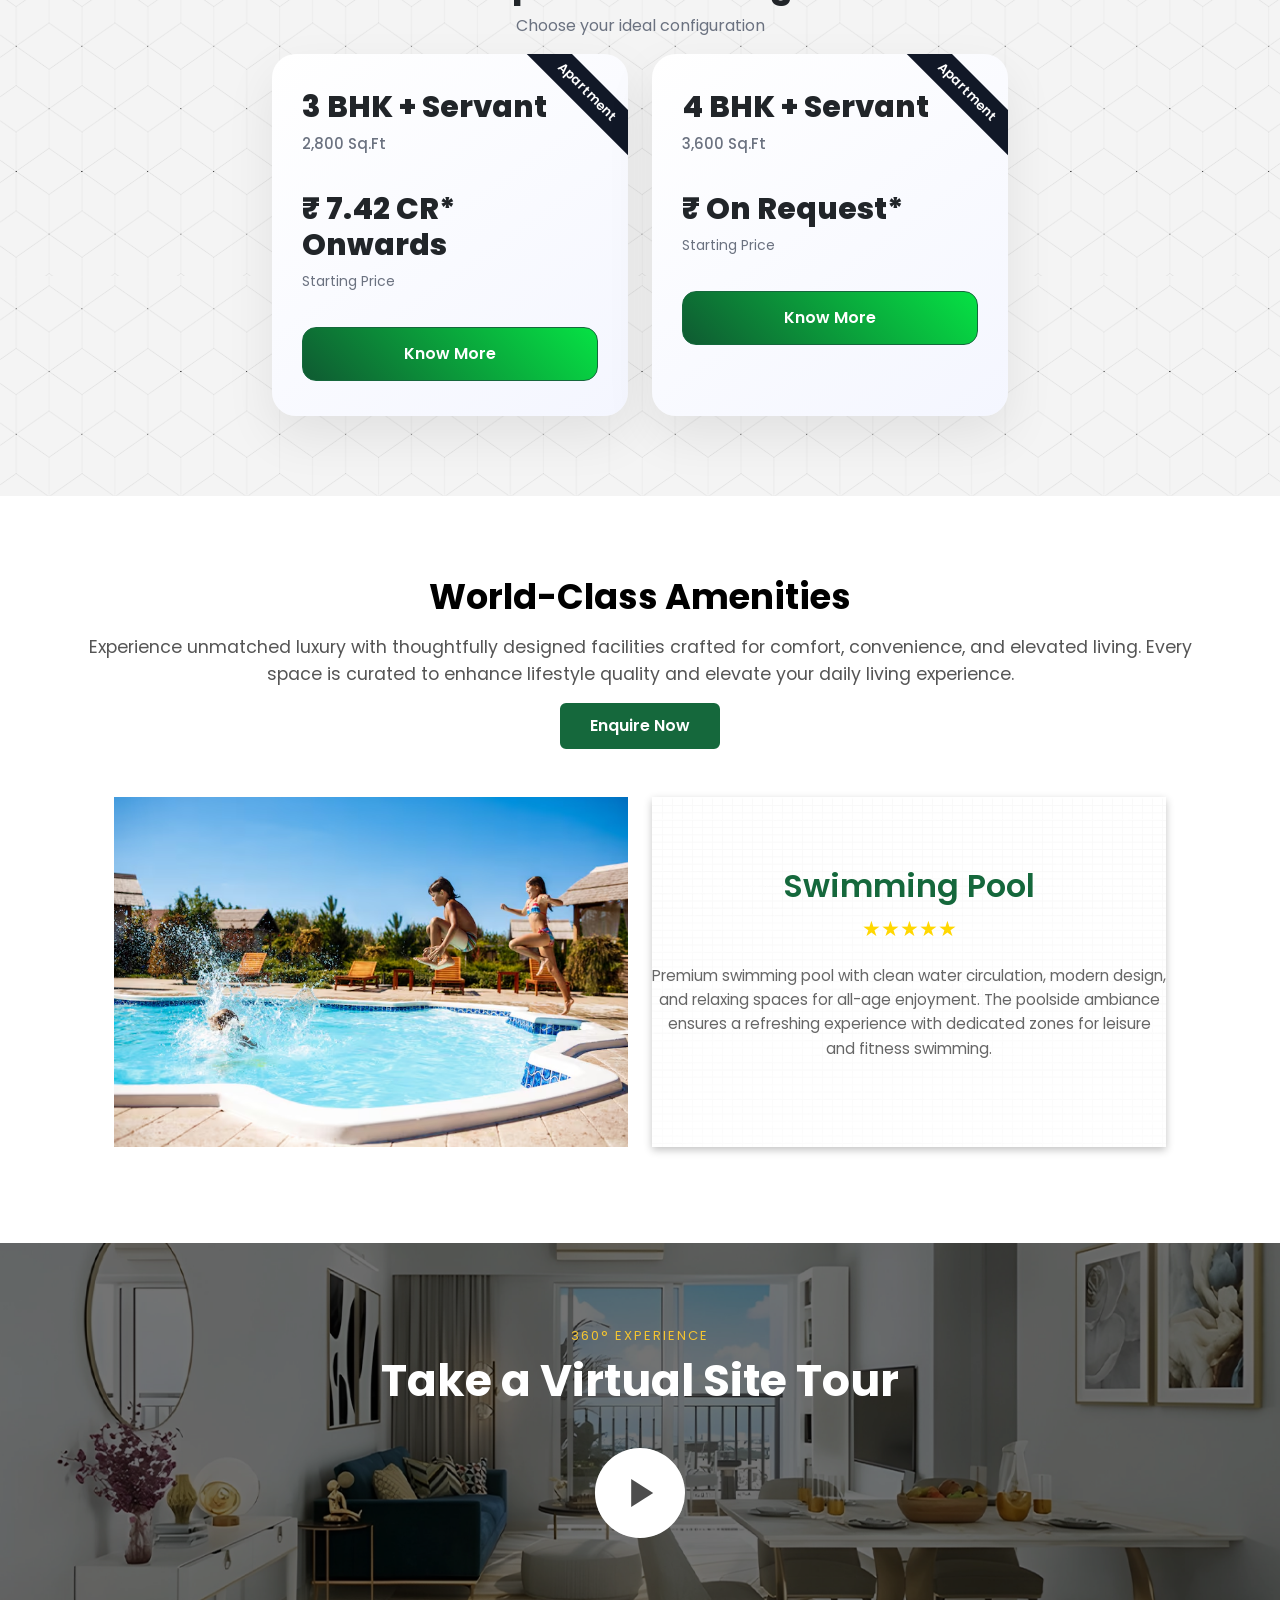
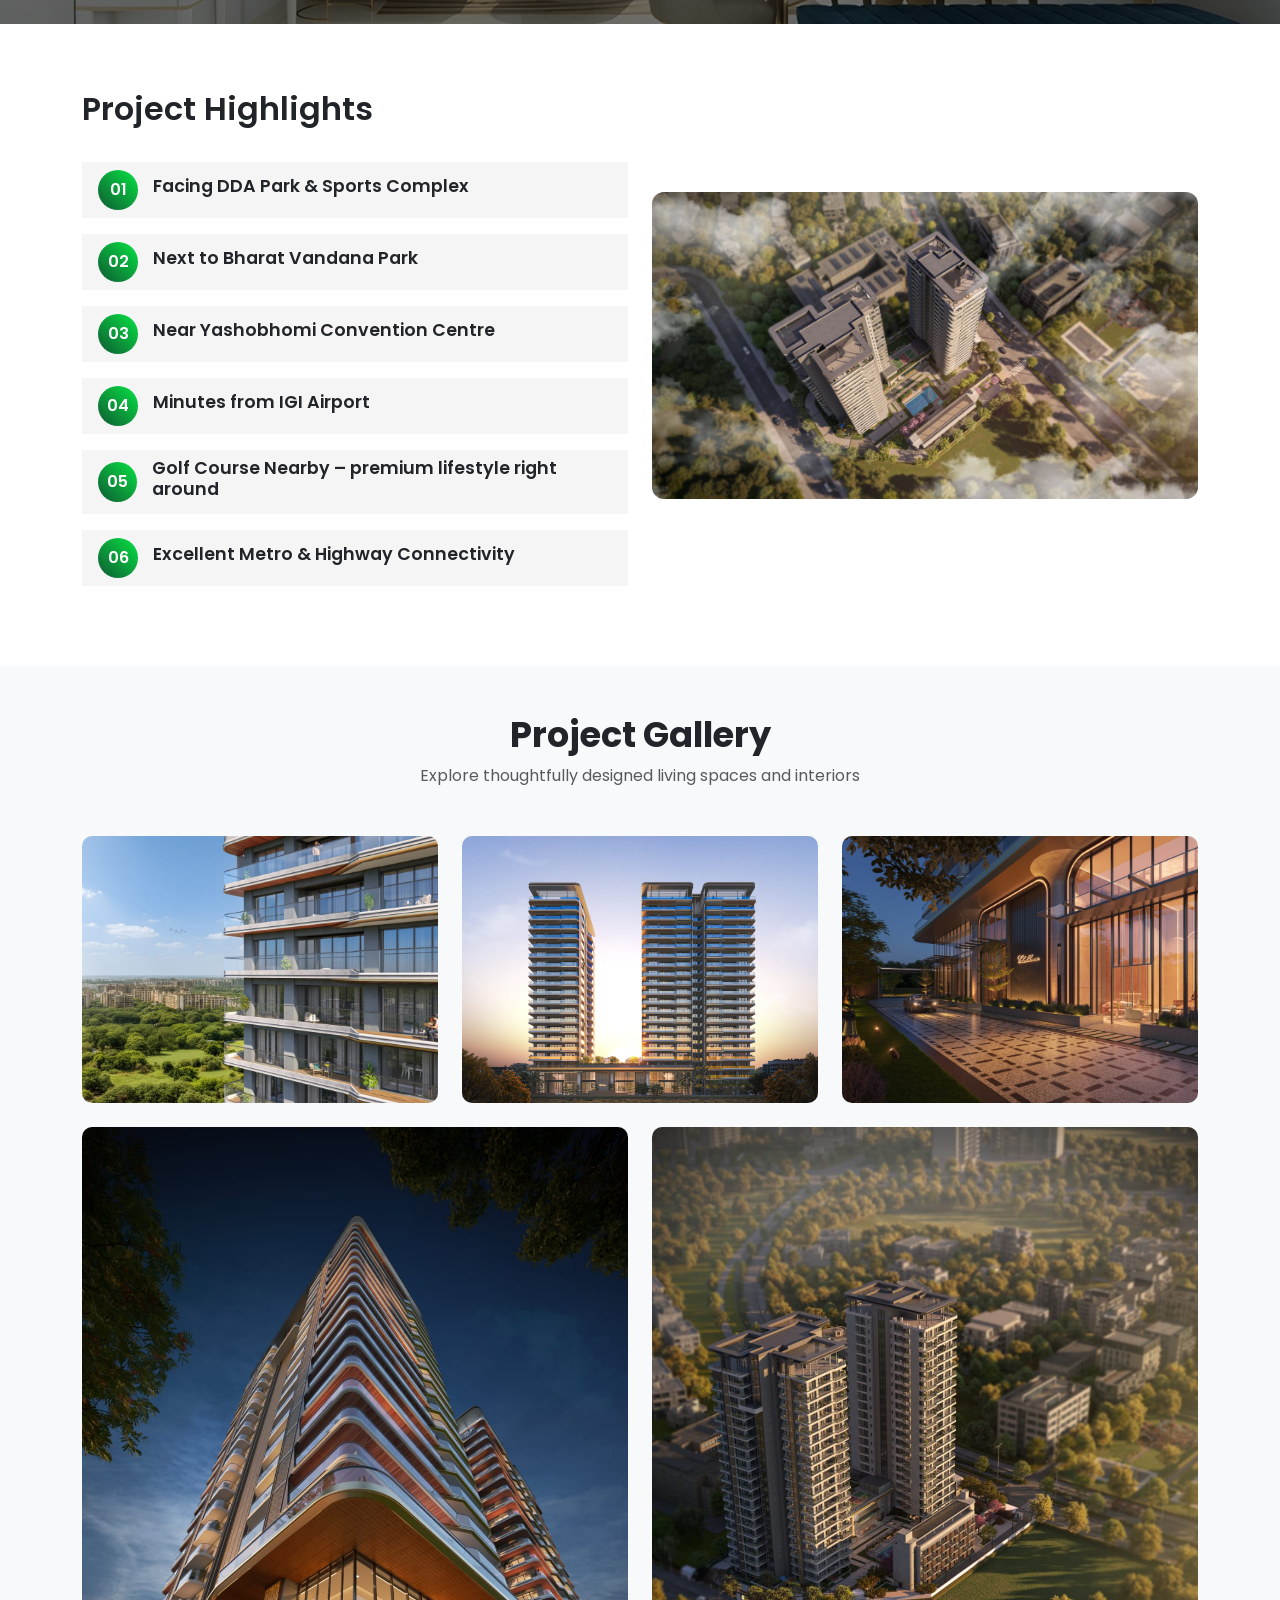
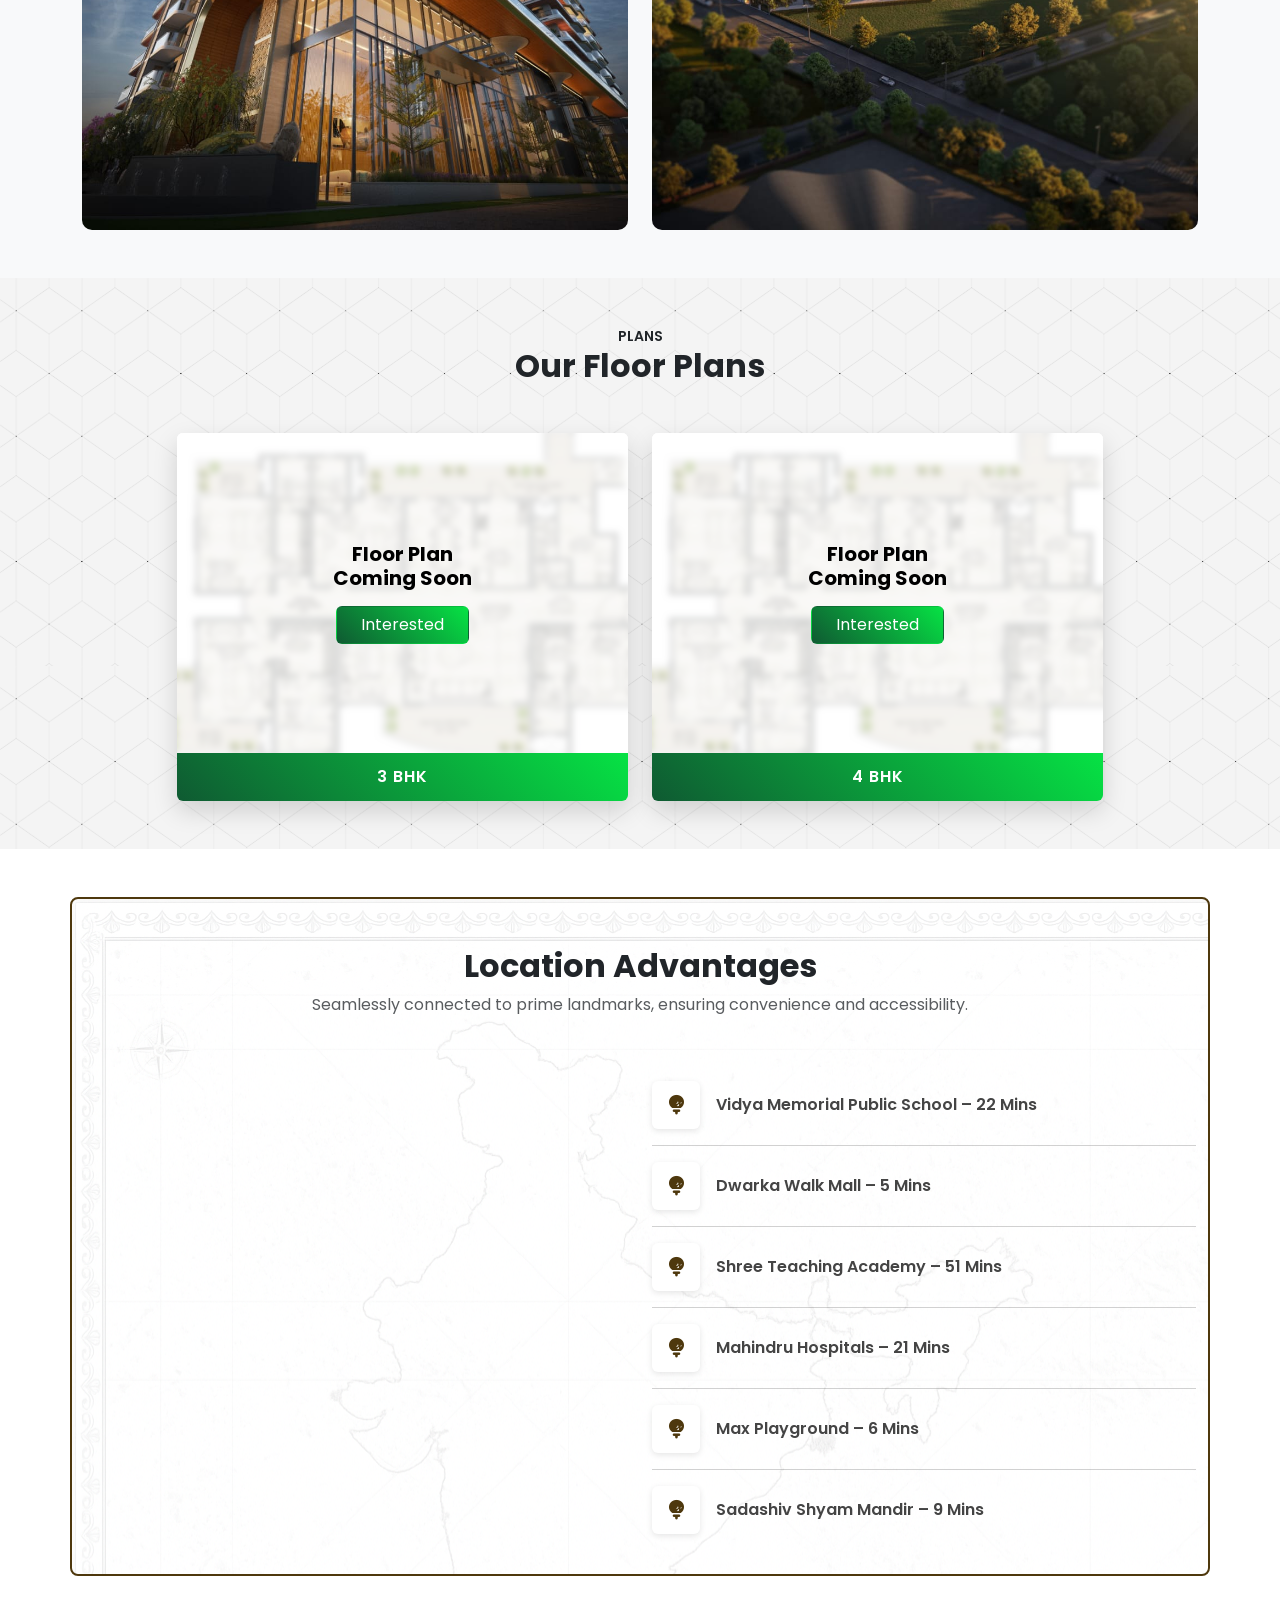
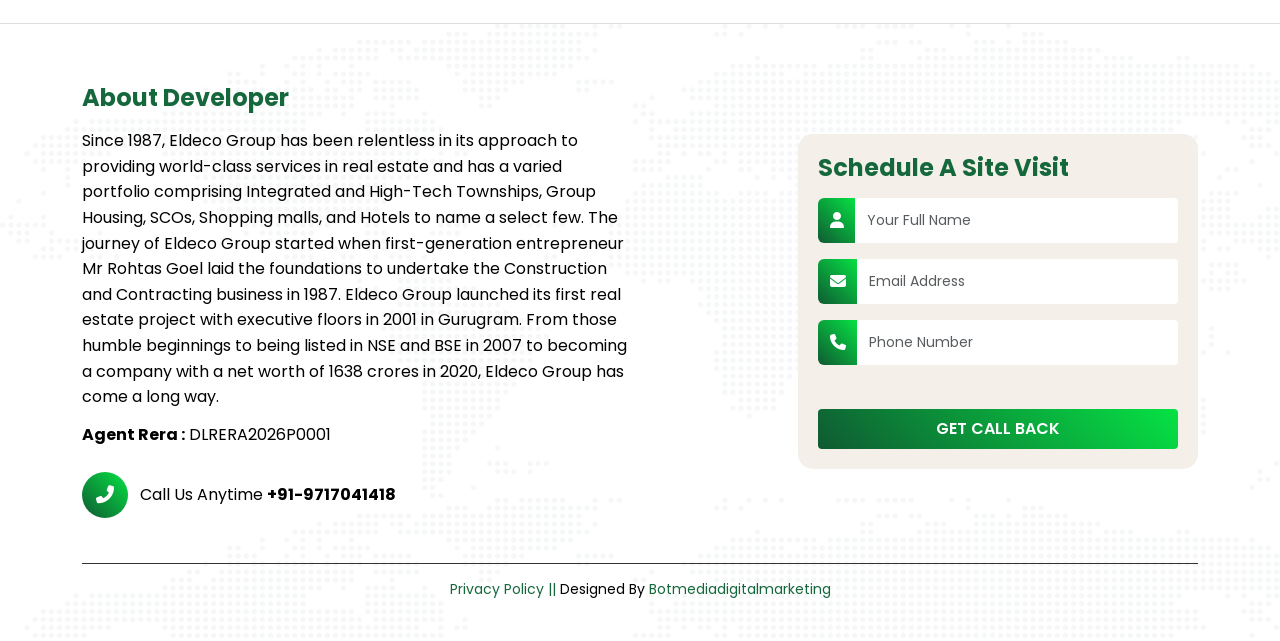
==== commit 7b6d6222: "images uplod" ====
--- a/index.html
+++ b/index.html
@@ -213,7 +213,7 @@
 
         <div class="col-lg-6">
           <div class="about-img">
-            <img src="img/eldeco-about.jpg" alt="Living Space" class="img-fluid w-100 " style="display: inline-block;">
+            <img src="img/E2.jpeg" alt="Living Space" class="img-fluid w-100 " style="display: inline-block;">
           </div>
         </div>
         <div class="col-lg-6 mb-4 mb-lg-0">
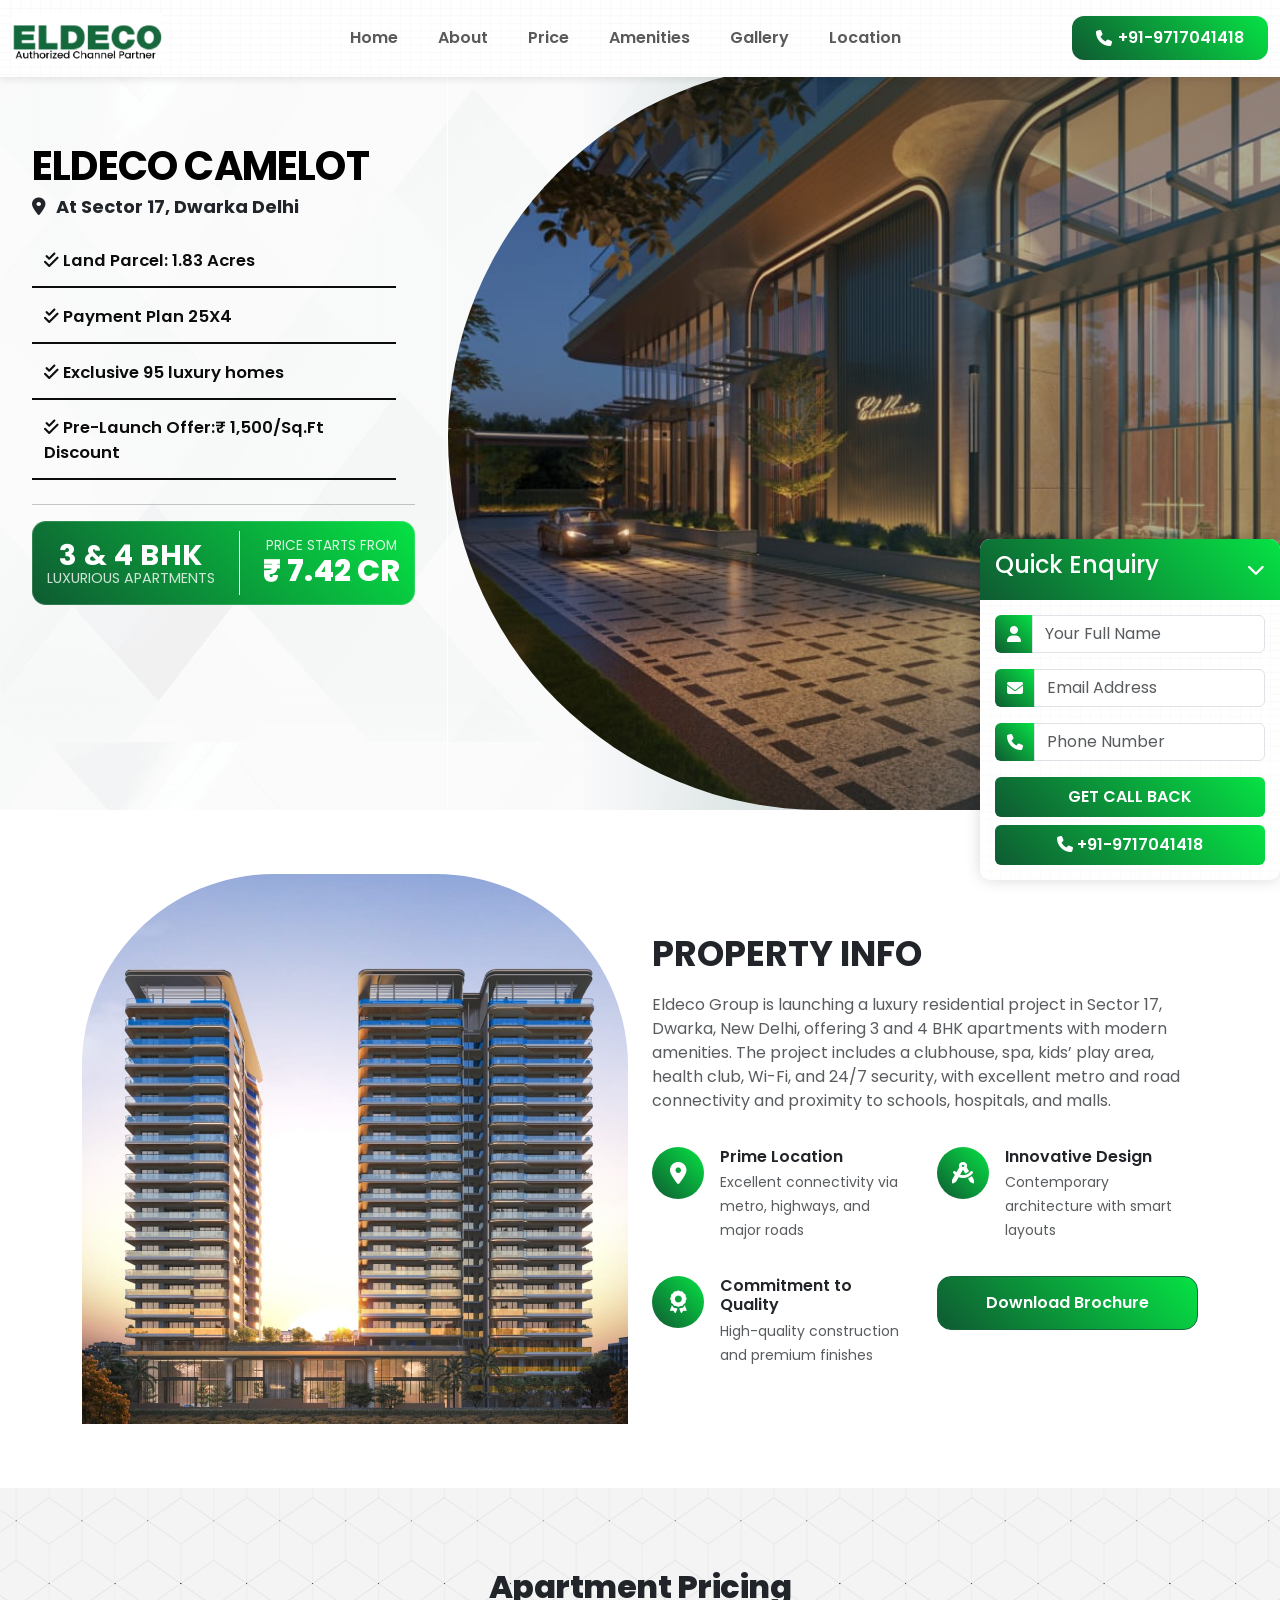
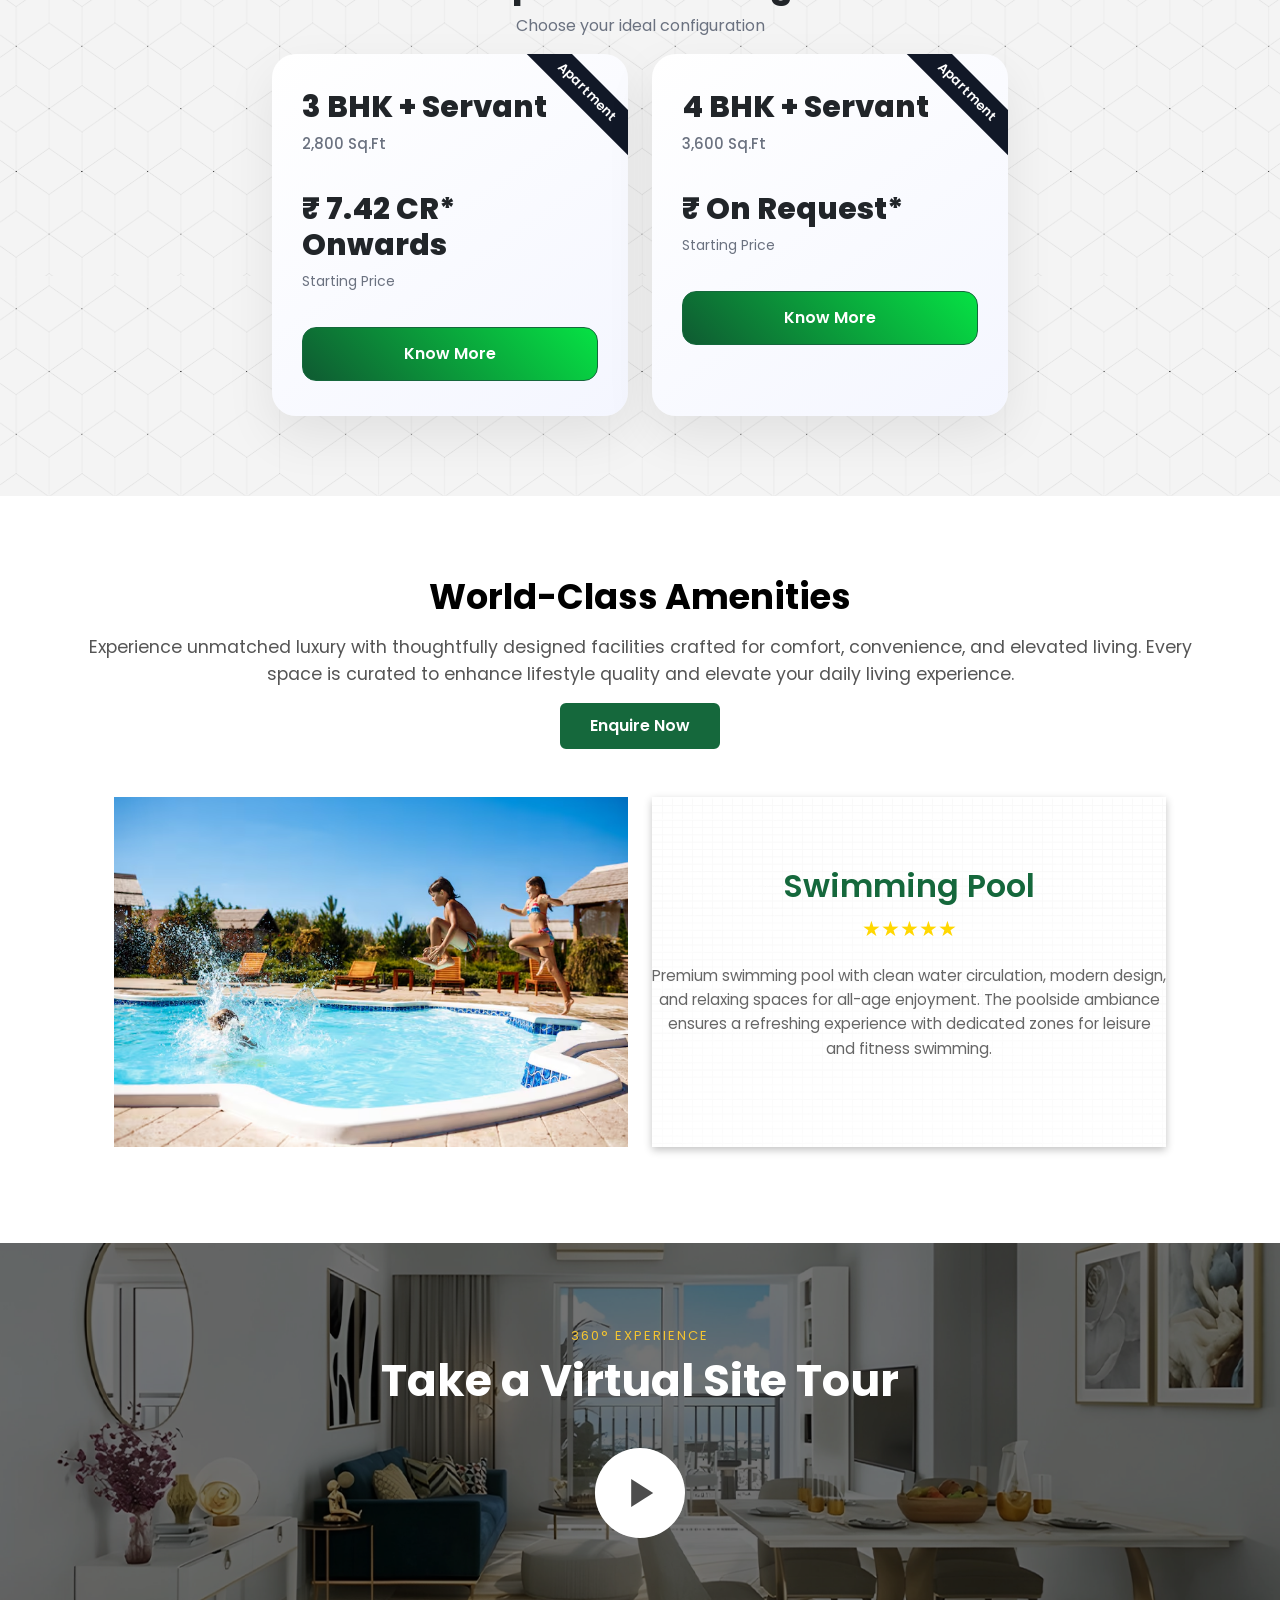
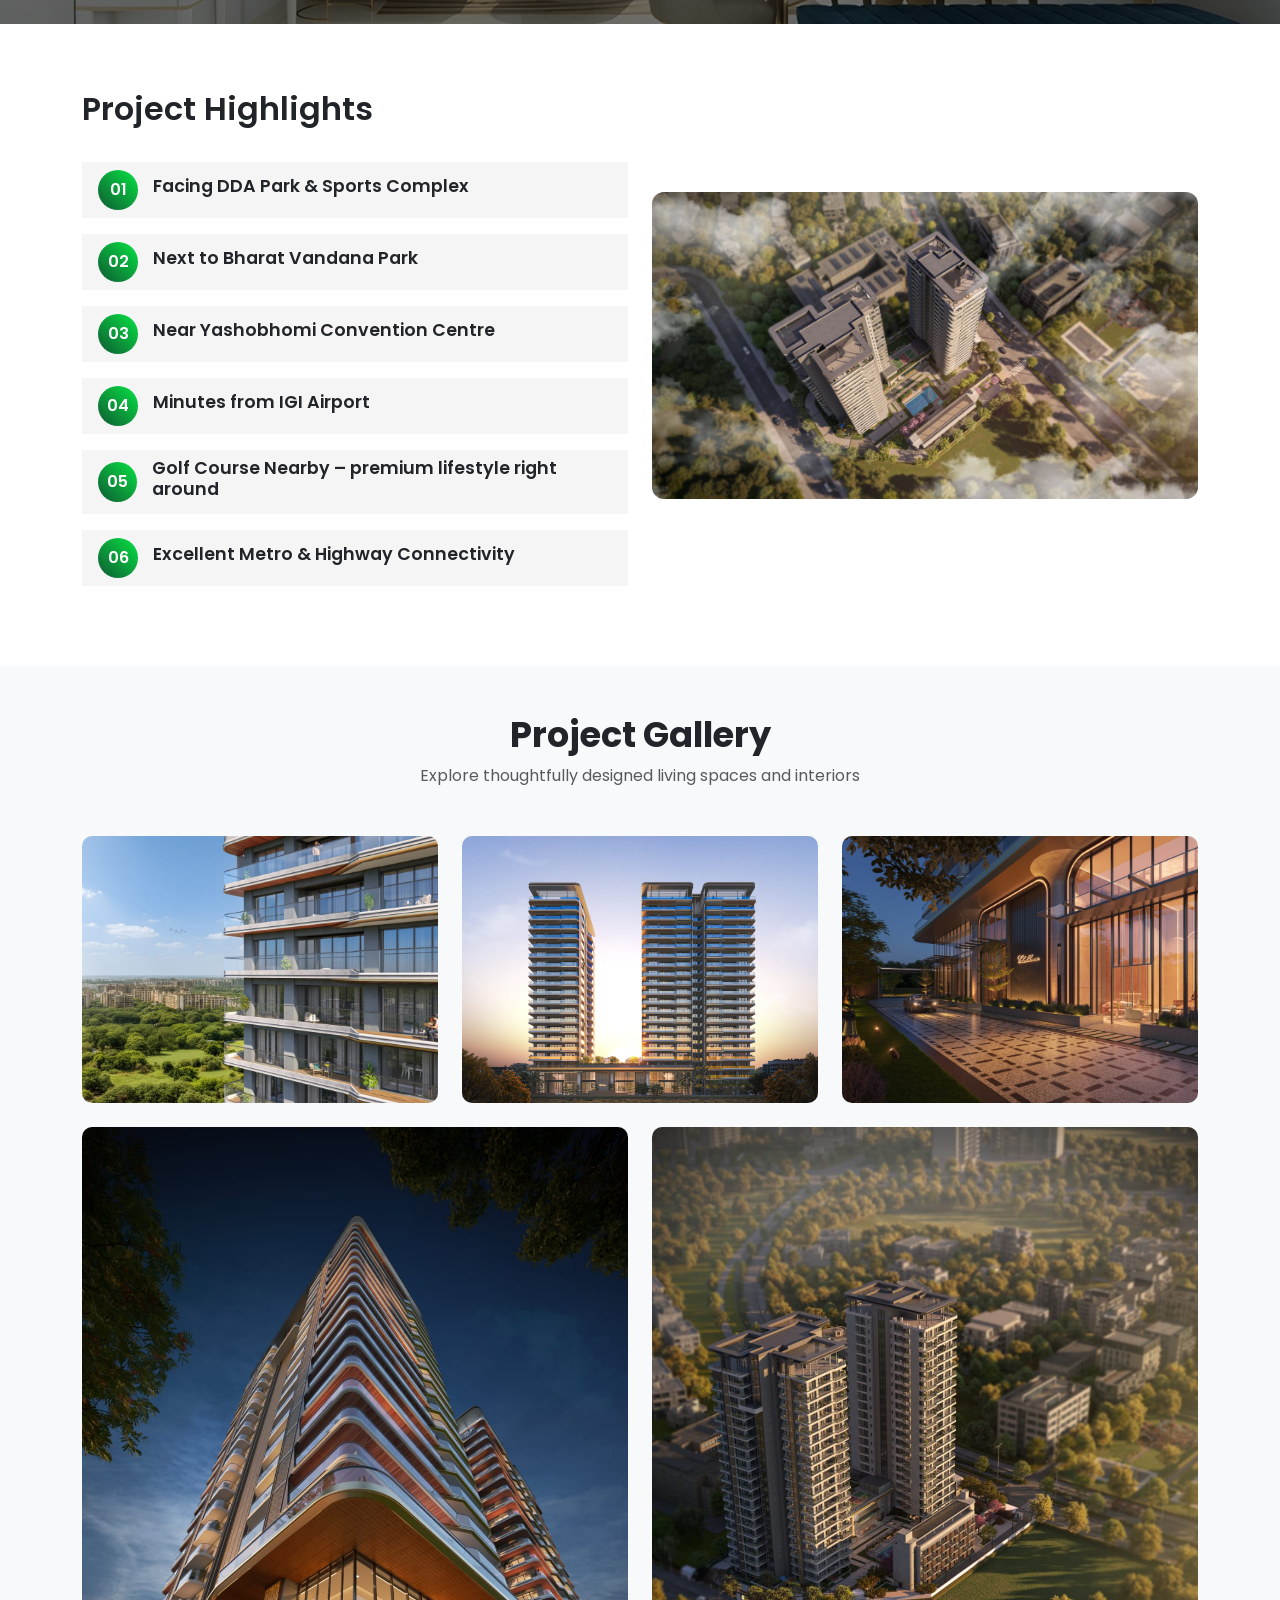
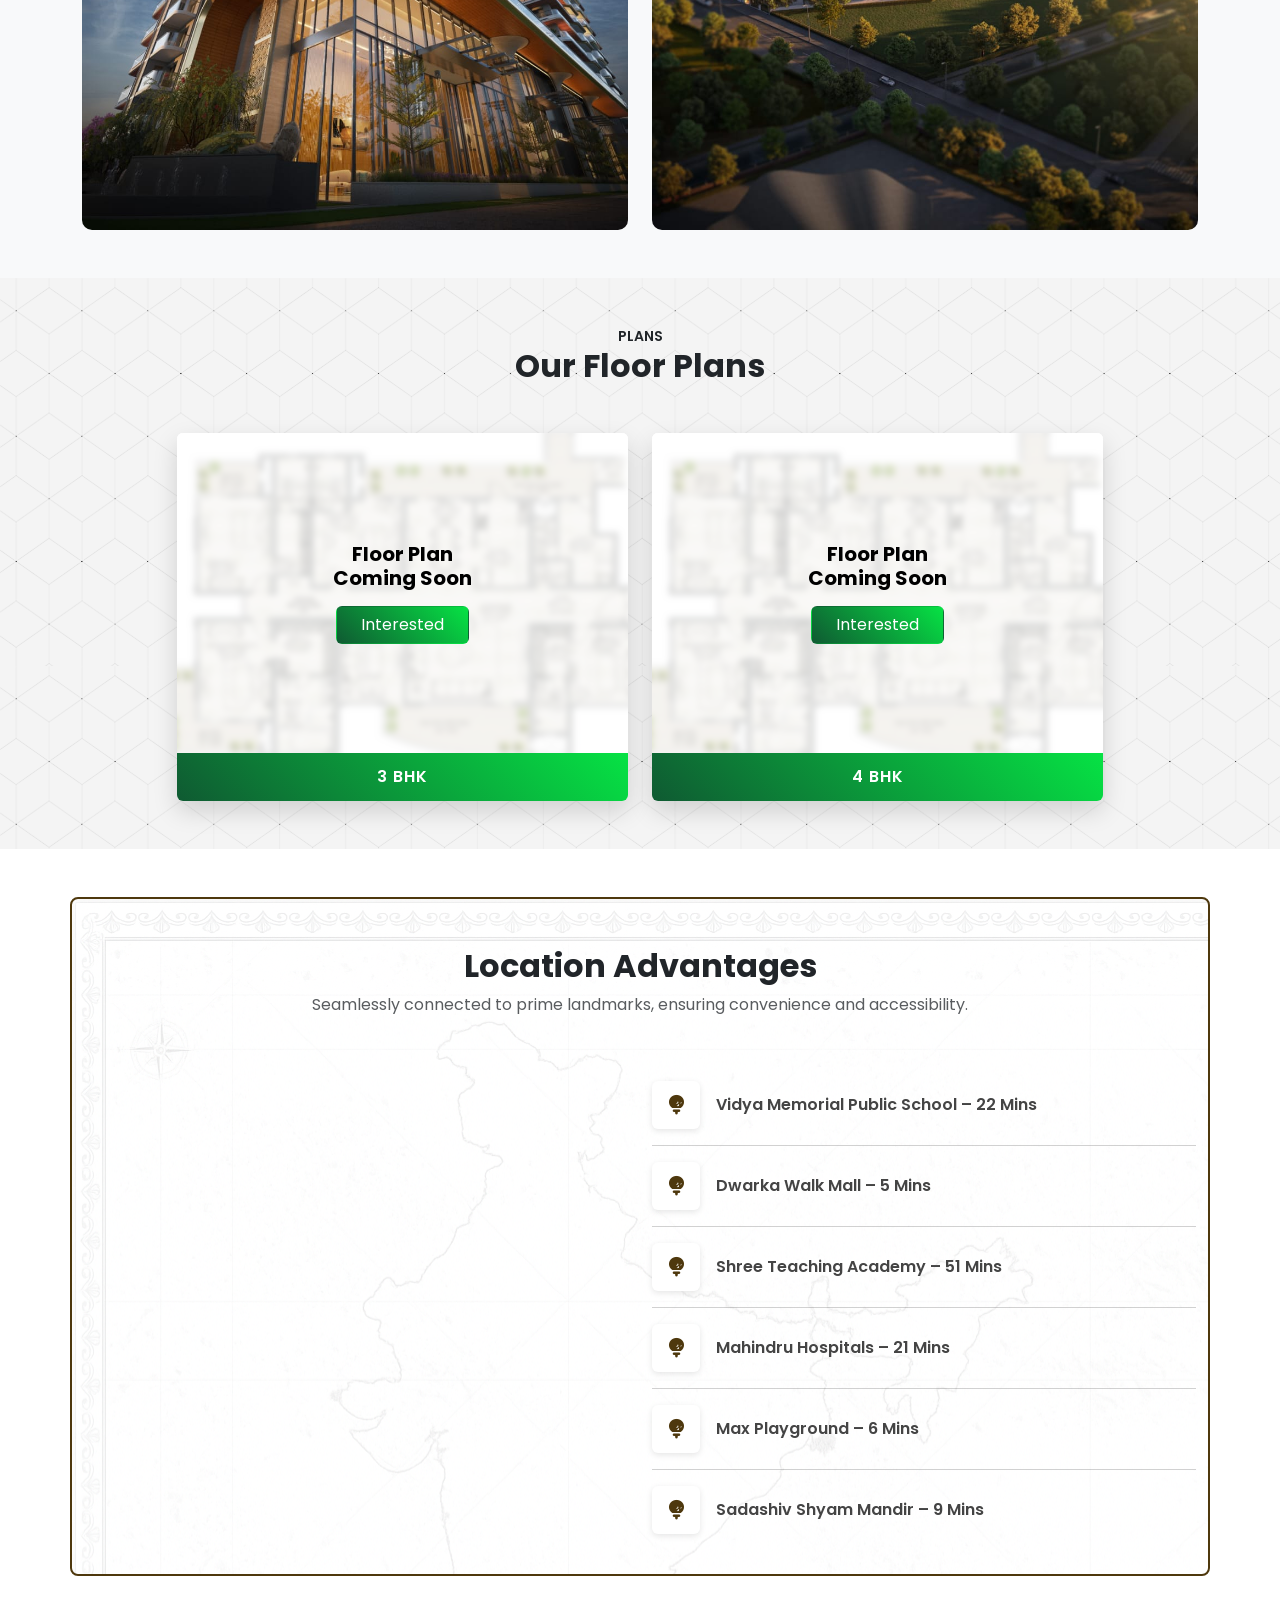
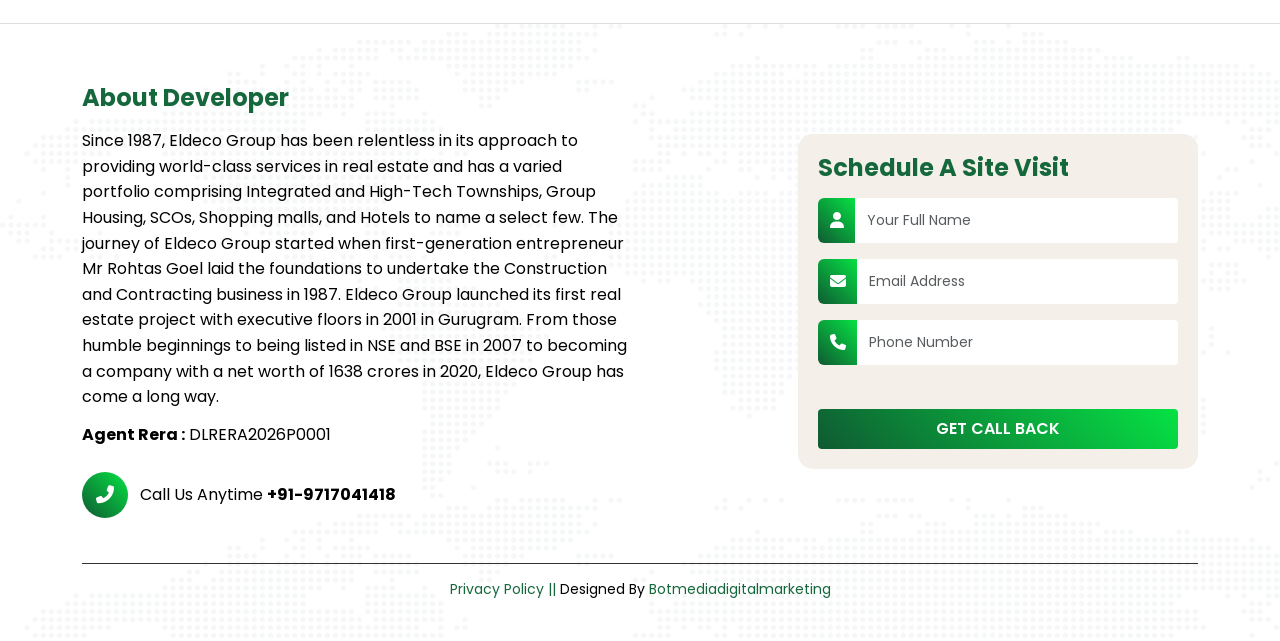
==== commit a36ec5ce: "images uplod" ====
--- a/index.html
+++ b/index.html
@@ -213,7 +213,7 @@
 
         <div class="col-lg-6">
           <div class="about-img">
-            <img src="img/E2.jpeg" alt="Living Space" class="img-fluid w-100 " style="display: inline-block;">
+            <img src="img/E10.jpeg" alt="Living Space" class="img-fluid w-100 " style="display: inline-block;">
           </div>
         </div>
         <div class="col-lg-6 mb-4 mb-lg-0">
